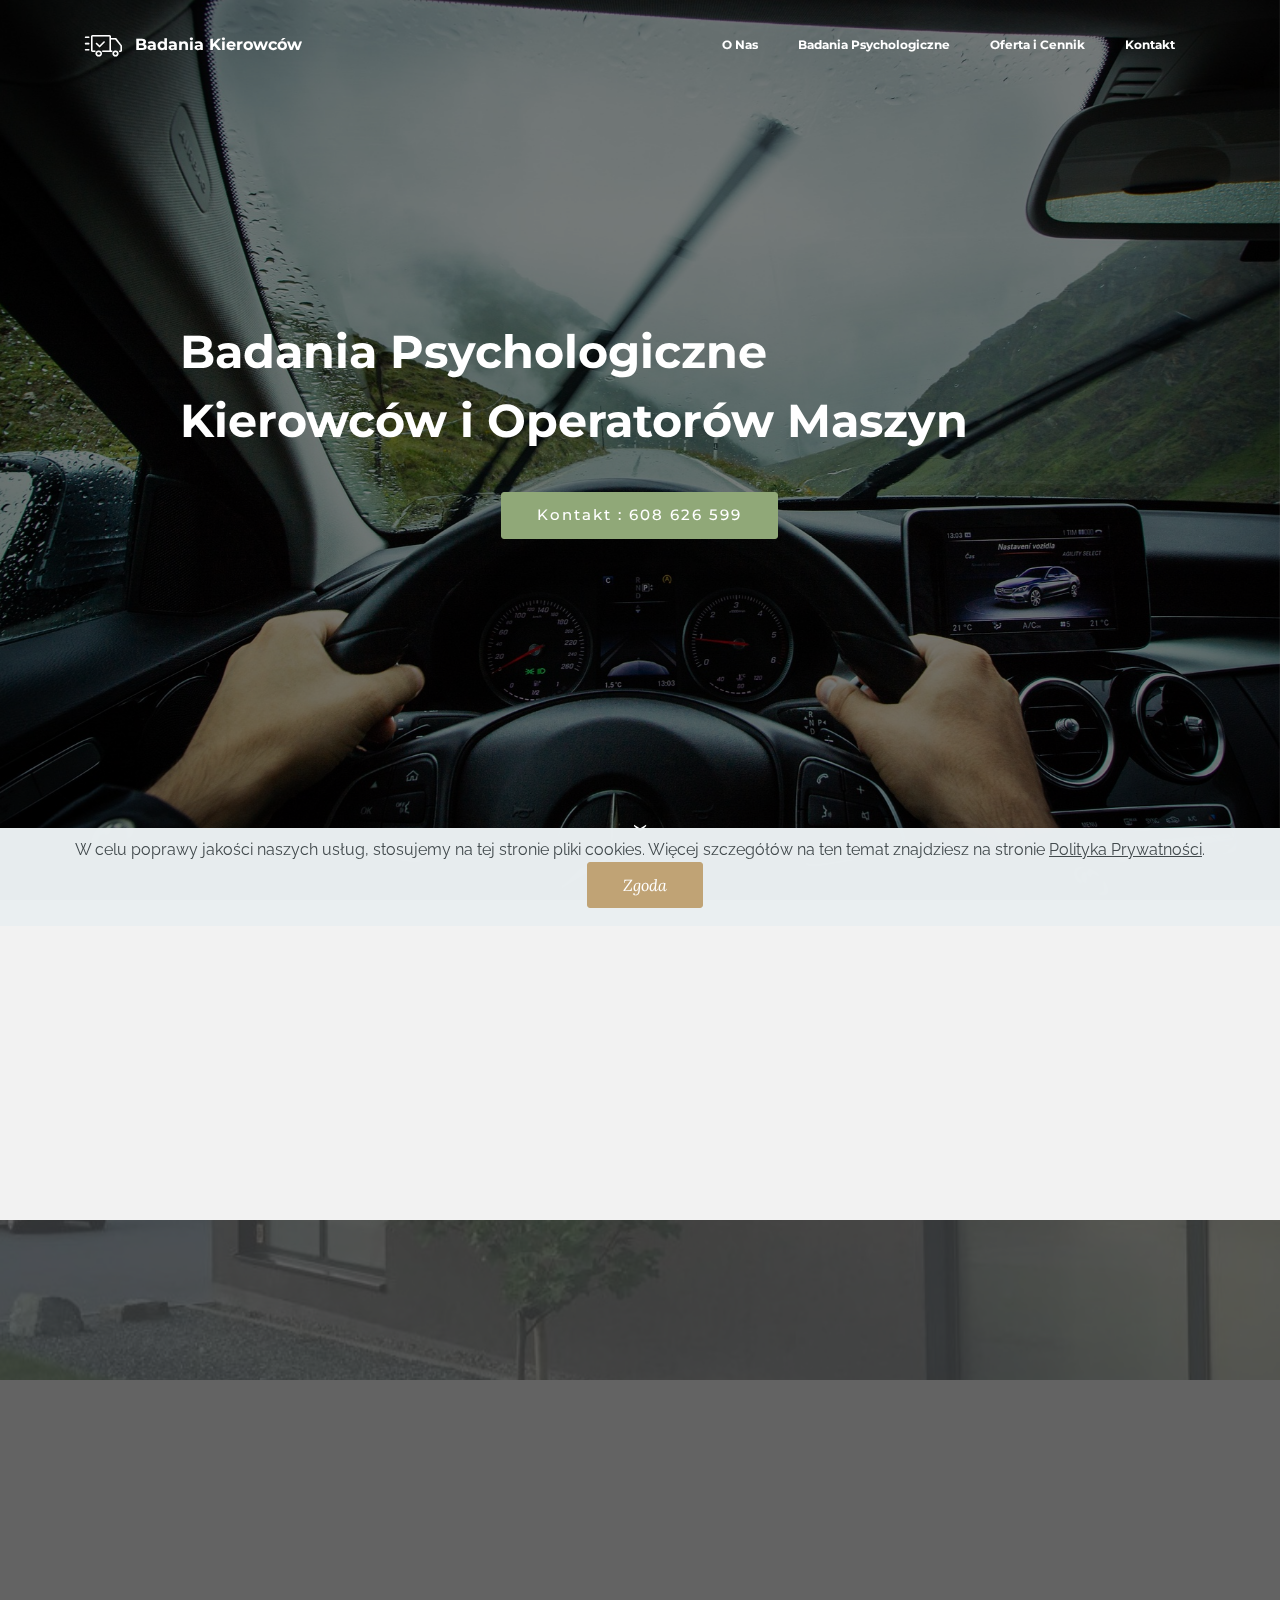
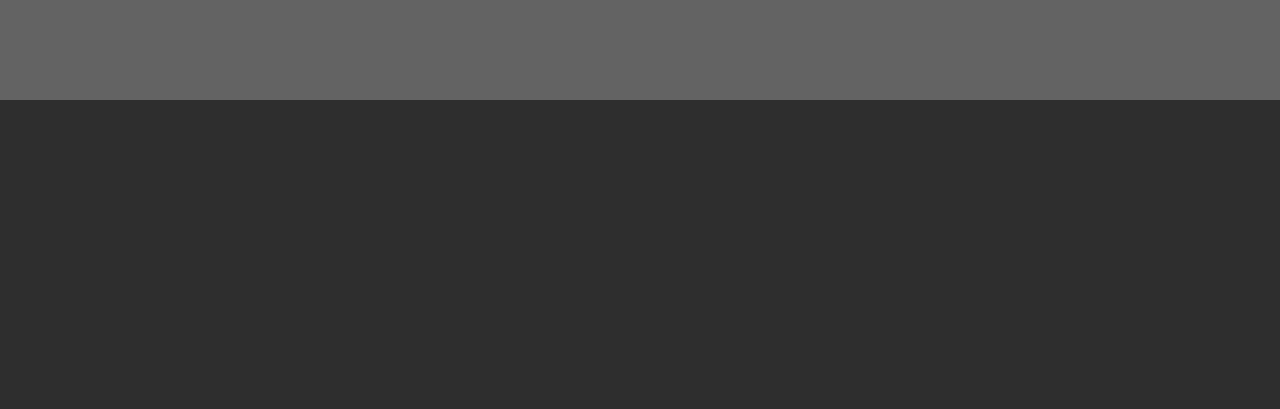
==== index.html @ be0e775e "create github pages" ====
<!DOCTYPE html>
<html  >
<head>
  <!-- Site made with Mobirise Website Builder v4.12.3, https://mobirise.com -->
  <meta charset="UTF-8">
  <meta http-equiv="X-UA-Compatible" content="IE=edge">
  <meta name="generator" content="Mobirise v4.12.3, mobirise.com">
  <meta name="viewport" content="width=device-width, initial-scale=1, minimum-scale=1">
  <link rel="shortcut icon" href="assets/images/icons8-car-50-50x50.png" type="image/x-icon">
  <meta name="description" content="Badania Kierowców Wieliczka; Badania Psychotechniczne">
  
  
  <title>Home</title>
  <link rel="stylesheet" href="assets/web/assets/mobirise-icons/mobirise-icons.css">
  <link rel="stylesheet" href="https://fonts.googleapis.com/css?family=Lora:400,700,400italic,700italic&subset=latin">
  <link rel="stylesheet" href="https://fonts.googleapis.com/css?family=Montserrat:400,700">
  <link rel="stylesheet" href="https://fonts.googleapis.com/css?family=Raleway:100,100i,200,200i,300,300i,400,400i,500,500i,600,600i,700,700i,800,800i,900,900i">
  <link rel="stylesheet" href="assets/tether/tether.min.css">
  <link rel="stylesheet" href="assets/bootstrap/css/bootstrap.min.css">
  <link rel="stylesheet" href="assets/facebook-plugin/style.css">
  <link rel="stylesheet" href="assets/dropdown/css/style.css">
  <link rel="stylesheet" href="assets/socicon/css/styles.css">
  <link rel="stylesheet" href="assets/animatecss/animate.min.css">
  <link rel="stylesheet" href="assets/theme/css/style.css">
  <link rel="preload" as="style" href="assets/mobirise/css/mbr-additional.css"><link rel="stylesheet" href="assets/mobirise/css/mbr-additional.css" type="text/css">
  
  
  
</head>
<body>

<!-- Analytics -->
<!-- Global site tag (gtag.js) - Google Analytics -->
<script async src="https://www.googletagmanager.com/gtag/js?id=UA-169215009-1"></script>
<script>
  window.dataLayer = window.dataLayer || [];
  function gtag(){dataLayer.push(arguments);}
  gtag('js', new Date());

  gtag('config', 'UA-169215009-1');
</script>

<!-- /Analytics -->


  <section id="ext_menu-0" data-rv-view="0">

    <nav class="navbar navbar-dropdown transparent navbar-fixed-top bg-color">
        <div class="container">

            <div class="mbr-table">
                <div class="mbr-table-cell">

                    <div class="navbar-brand">
                        <a href="index.html" class="mbri-delivery mbr-iconfont mbr-iconfont-menu navbar-logo"></a>
                        <a class="navbar-caption" href="index.html">Badania Kierowców</a>
                    </div>

                </div>
                <div class="mbr-table-cell">

                    <button class="navbar-toggler pull-xs-right hidden-md-up" type="button" data-toggle="collapse" data-target="#exCollapsingNavbar">
                        <div class="hamburger-icon"></div>
                    </button>

                    <ul class="nav-dropdown collapse pull-xs-right nav navbar-nav navbar-toggleable-sm" id="exCollapsingNavbar"><li class="nav-item"><a class="nav-link link" href="onas.html">O Nas</a></li><li class="nav-item"><a class="nav-link link" href="badaniakierowcow.html">Badania Psychologiczne</a></li><li class="nav-item"><a class="nav-link link" href="oferta.html">Oferta i Cennik</a></li><li class="nav-item"><a class="nav-link link" href="kontakt.html#contacts2-1l">Kontakt</a></li></ul>
                    <button hidden="" class="navbar-toggler navbar-close" type="button" data-toggle="collapse" data-target="#exCollapsingNavbar">
                        <div class="close-icon"></div>
                    </button>

                </div>
            </div>

        </div>
    </nav>

</section>

<section class="engine"><a href="https://mobirise.info/y">free html site templates</a></section><section class="mbr-section mbr-section-hero mbr-section-full mbr-section-with-arrow mbr-parallax-background mbr-after-navbar" id="header4-1t" data-rv-view="5" style="background-image: url(assets/images/mbr-4.jpg);">

    <div class="mbr-overlay" style="opacity: 0.5; background-color: rgb(0, 0, 0);"></div>

    <div class="mbr-table-cell">

        <div class="container">
            <div class="row">
                <div class="mbr-section col-md-10 col-md-offset-1 text-xs-center">

                    
                    <p class="mbr-section-lead lead"><strong><span style="font-style: normal;">Badania Psychologiczne
<br>Kierowców i Operatorów Maszyn</span></strong></p>
                    <div class="mbr-section-btn"><a class="btn btn-lg btn-success" href="https://mobirise.com">Kontakt : 608 626 599</a> </div>
                </div>
            </div>
        </div>
    </div>

    <div class="mbr-arrow mbr-arrow-floating" aria-hidden="true"><a href="#msg-box1-a"><i class="mbr-arrow-icon"></i></a></div>

</section>

<section class="mbr-info mbr-info-extra mbr-section mbr-section-md-padding" id="msg-box1-a" data-rv-view="23" style="background-color: rgb(242, 242, 242); padding-top: 90px; padding-bottom: 90px;">

    
    <div class="container">
        <div class="row">


            


            <div class="mbr-table-md-up">
                <div class="mbr-table-cell mbr-right-padding-md-up col-md-8 text-xs-center text-md-left">
                    <h2 class="mbr-info-subtitle mbr-section-subtitle">&nbsp;</h2>
                    <h3 class="mbr-info-title mbr-section-title display-2">Zapraszamy do naszej pracowni</h3>
                </div>

                <div class="mbr-table-cell col-md-4">
                    <div class="text-xs-center"><a class="btn btn-primary" href="oferta.html">Cennik</a></div>
                </div>
            </div>


        </div>
    </div>
</section>

<section class="mbr-section mbr-section-md-padding mbr-footer footer2 mbr-parallax-background" id="contacts2-7" data-rv-view="26" style="background-image: url(assets/images/budynek-992x1334.jpeg); padding-top: 90px; padding-bottom: 90px;">
    <div class="mbr-overlay" style="opacity: 0.8; background-color: rgb(60, 60, 60);"></div>
    <div class="container">
        <div class="row">
            <div class="mbr-footer-content col-xs-12 col-md-3">
                <p><strong>Addres</strong><br>ul. Reformacka 15 B<br>32-020 Wieliczka<br><br><br>
<strong>Kontakt:&nbsp;</strong><br>
Email: dorota.nawrot@onet.pl<br>
Telefon: + 48 608 626 599</p>
            </div>
            <div class="mbr-footer-content col-xs-12 col-md-3"><div><font color="#7c7c7c" face="Montserrat, sans-serif"><span style="letter-spacing: -1px;"><strong></strong></span></font></div></div>
            <div class="col-xs-12 col-md-6">
                <div class="mbr-map"><iframe frameborder="0" style="border:0" src="https://www.google.com/maps/embed?pb=!1m18!1m12!1m3!1d10260.097423771398!2d20.046379534581074!3d49.99215282199304!2m3!1f0!2f0!3f0!3m2!1i1024!2i768!4f13.1!3m3!1m2!1s0x471643a689275483%3A0x9f1cb3ebc4663e7f!2sPracownia%20Bada%C5%84%20Psychologicznych%20Wieliczka!5e0!3m2!1spl!2spl!4v1591903794649!5m2!1spl!2spl" allowfullscreen=""></iframe></div>
            </div>
        </div>
    </div>
</section>

<section class="mbr-section mbr-section-md-padding" id="social-buttons4-6" data-rv-view="28" style="background-color: rgb(46, 46, 46); padding-top: 90px; padding-bottom: 90px;">
    
    <div class="container">
        <div class="row">
            <div class="col-md-8 col-md-offset-2 text-xs-center">
                <h3 class="mbr-section-title display-2">Znajdź nas</h3>
                <div> <a class="btn btn-social" title="Facebook" target="_blank" href="https://www.facebook.com/Pracownia-Bada%C5%84-Psychologicznych-Wieliczka-390489948152495/"><i class="socicon socicon-facebook"></i></a> <a class="btn btn-social" title="Google+" target="_blank" href="https://www.google.com/maps/place/Pracownia+Bada%C5%84+Psychologicznych+Wieliczka/@49.9921798,20.0463795,15z/data=!4m8!1m2!2m1!1sPracownia+Bada%C5%84+Psychologicznych+Wieliczka!3m4!1s0x471643a689275483:0x9f1cb3ebc4663e7f!8m2!3d49.992198!4d20.0550753"><i class="socicon socicon-googleplus"></i></a> <a class="btn btn-social" title="YouTube" target="_blank" href="https://www.facebook.com/Pracownia-Bada%C5%84-Psychologicznych-Wieliczka-390489948152495/"><i class="socicon socicon-youtube"></i></a>       </div>
            </div>
        </div>
    </div>
</section>


  <script src="assets/web/assets/jquery/jquery.min.js"></script>
  <script src="assets/tether/tether.min.js"></script>
  <script src="assets/bootstrap/js/bootstrap.min.js"></script>
  <script src="https://connect.facebook.net/en_US/sdk.js#xfbml=1&version=v2.5"></script>
  <script src="https://apis.google.com/js/plusone.js"></script>
  <script src="assets/facebook-plugin/facebook-script.js"></script>
  <script src="assets/web/assets/cookies-alert-plugin/cookies-alert-core.js"></script>
  <script src="assets/web/assets/cookies-alert-plugin/cookies-alert-script.js"></script>
  <script src="assets/smooth-scroll/smooth-scroll.js"></script>
  <script src="assets/dropdown/js/script.min.js"></script>
  <script src="assets/viewport-checker/jquery.viewportchecker.js"></script>
  <script src="assets/jarallax/jarallax.js"></script>
  <script src="assets/touch-swipe/jquery.touch-swipe.min.js"></script>
  <script src="assets/theme/js/script.js"></script>
  
  
<input name="cookieData" type="hidden" data-cookie-customDialogSelector='null' data-cookie-colorText='#424a4d' data-cookie-colorBg='rgba(234, 239, 241, 0.99)' data-cookie-textButton='Zgoda' data-cookie-colorButton='' data-cookie-colorLink='#424a4d' data-cookie-underlineLink='true' data-cookie-text="W celu poprawy jakości naszych usług, stosujemy na tej stronie pliki cookies. Więcej szczegółów na ten temat znajdziesz na stronie <a href=’polityka.html’>Polityka Prywatności</a>.">
    <input name="animation" type="hidden">
  </body>
</html>
---- assets/web/assets/mobirise-icons/mobirise-icons.css ----
@font-face {
  font-family: 'MobiriseIcons';
  src:  url('mobirise-icons.eot?spat4u');
  src:  url('mobirise-icons.eot?spat4u#iefix') format('embedded-opentype'),
    url('mobirise-icons.ttf?spat4u') format('truetype'),
    url('mobirise-icons.woff?spat4u') format('woff'),
    url('mobirise-icons.svg?spat4u#MobiriseIcons') format('svg');
  font-weight: normal;
  font-style: normal;
  font-display: swap;
}

[class^="mbri-"], [class*=" mbri-"] {
  /* use !important to prevent issues with browser extensions that change fonts */
  font-family: MobiriseIcons !important;
  speak: none;
  font-style: normal;
  font-weight: normal;
  font-variant: normal;
  text-transform: none;
  line-height: 1;

  /* Better Font Rendering =========== */
  -webkit-font-smoothing: antialiased;
  -moz-osx-font-smoothing: grayscale;
}

.mbri-add-submenu:before {
  content: "\e900";
}
.mbri-alert:before {
  content: "\e901";
}
.mbri-align-center:before {
  content: "\e902";
}
.mbri-align-justify:before {
  content: "\e903";
}
.mbri-align-left:before {
  content: "\e904";
}
.mbri-align-right:before {
  content: "\e905";
}
.mbri-android:before {
  content: "\e906";
}
.mbri-apple:before {
  content: "\e907";
}
.mbri-arrow-down:before {
  content: "\e908";
}
.mbri-arrow-next:before {
  content: "\e909";
}
.mbri-arrow-prev:before {
  content: "\e90a";
}
.mbri-arrow-up:before {
  content: "\e90b";
}
.mbri-bold:before {
  content: "\e90c";
}
.mbri-bookmark:before {
  content: "\e90d";
}
.mbri-bootstrap:before {
  content: "\e90e";
}
.mbri-briefcase:before {
  content: "\e90f";
}
.mbri-browse:before {
  content: "\e910";
}
.mbri-bulleted-list:before {
  content: "\e911";
}
.mbri-calendar:before {
  content: "\e912";
}
.mbri-camera:before {
  content: "\e913";
}
.mbri-cart-add:before {
  content: "\e914";
}
.mbri-cart-full:before {
  content: "\e915";
}
.mbri-cash:before {
  content: "\e916";
}
.mbri-change-style:before {
  content: "\e917";
}
.mbri-chat:before {
  content: "\e918";
}
.mbri-clock:before {
  content: "\e919";
}
.mbri-close:before {
  content: "\e91a";
}
.mbri-cloud:before {
  content: "\e91b";
}
.mbri-code:before {
  content: "\e91c";
}
.mbri-contact-form:before {
  content: "\e91d";
}
.mbri-credit-card:before {
  content: "\e91e";
}
.mbri-cursor-click:before {
  content: "\e91f";
}
.mbri-cust-feedback:before {
  content: "\e920";
}
.mbri-database:before {
  content: "\e921";
}
.mbri-delivery:before {
  content: "\e922";
}
.mbri-desktop:before {
  content: "\e923";
}
.mbri-devices:before {
  content: "\e924";
}
.mbri-down:before {
  content: "\e925";
}
.mbri-download:before {
  content: "\e989";
}
.mbri-drag-n-drop:before {
  content: "\e927";
}
.mbri-drag-n-drop2:before {
  content: "\e928";
}
.mbri-edit:before {
  content: "\e929";
}
.mbri-edit2:before {
  content: "\e92a";
}
.mbri-error:before {
  content: "\e92b";
}
.mbri-extension:before {
  content: "\e92c";
}
.mbri-features:before {
  content: "\e92d";
}
.mbri-file:before {
  content: "\e92e";
}
.mbri-flag:before {
  content: "\e92f";
}
.mbri-folder:before {
  content: "\e930";
}
.mbri-gift:before {
  content: "\e931";
}
.mbri-github:before {
  content: "\e932";
}
.mbri-globe:before {
  content: "\e933";
}
.mbri-globe-2:before {
  content: "\e934";
}
.mbri-growing-chart:before {
  content: "\e935";
}
.mbri-hearth:before {
  content: "\e936";
}
.mbri-help:before {
  content: "\e937";
}
.mbri-home:before {
  content: "\e938";
}
.mbri-hot-cup:before {
  content: "\e939";
}
.mbri-idea:before {
  content: "\e93a";
}
.mbri-image-gallery:before {
  content: "\e93b";
}
.mbri-image-slider:before {
  content: "\e93c";
}
.mbri-info:before {
  content: "\e93d";
}
.mbri-italic:before {
  content: "\e93e";
}
.mbri-key:before {
  content: "\e93f";
}
.mbri-laptop:before {
  content: "\e940";
}
.mbri-layers:before {
  content: "\e941";
}
.mbri-left-right:before {
  content: "\e942";
}
.mbri-left:before {
  content: "\e943";
}
.mbri-letter:before {
  content: "\e944";
}
.mbri-like:before {
  content: "\e945";
}
.mbri-link:before {
  content: "\e946";
}
.mbri-lock:before {
  content: "\e947";
}
.mbri-login:before {
  content: "\e948";
}
.mbri-logout:before {
  content: "\e949";
}
.mbri-magic-stick:before {
  content: "\e94a";
}
.mbri-map-pin:before {
  content: "\e94b";
}
.mbri-menu:before {
  content: "\e94c";
}
.mbri-mobile:before {
  content: "\e94d";
}
.mbri-mobile2:before {
  content: "\e94e";
}
.mbri-mobirise:before {
  content: "\e94f";
}
.mbri-more-horizontal:before {
  content: "\e950";
}
.mbri-more-vertical:before {
  content: "\e951";
}
.mbri-music:before {
  content: "\e952";
}
.mbri-new-file:before {
  content: "\e953";
}
.mbri-numbered-list:before {
  content: "\e954";
}
.mbri-opened-folder:before {
  content: "\e955";
}
.mbri-pages:before {
  content: "\e956";
}
.mbri-paper-plane:before {
  content: "\e957";
}
.mbri-paperclip:before {
  content: "\e958";
}
.mbri-photo:before {
  content: "\e959";
}
.mbri-photos:before {
  content: "\e95a";
}
.mbri-pin:before {
  content: "\e95b";
}
.mbri-play:before {
  content: "\e95c";
}
.mbri-plus:before {
  content: "\e95d";
}
.mbri-preview:before {
  content: "\e95e";
}
.mbri-print:before {
  content: "\e95f";
}
.mbri-protect:before {
  content: "\e960";
}
.mbri-question:before {
  content: "\e961";
}
.mbri-quote-left:before {
  content: "\e962";
}
.mbri-quote-right:before {
  content: "\e963";
}
.mbri-refresh:before {
  content: "\e964";
}
.mbri-responsive:before {
  content: "\e965";
}
.mbri-right:before {
  content: "\e966";
}
.mbri-rocket:before {
  content: "\e967";
}
.mbri-sad-face:before {
  content: "\e968";
}
.mbri-sale:before {
  content: "\e969";
}
.mbri-save:before {
  content: "\e96a";
}
.mbri-search:before {
  content: "\e96b";
}
.mbri-setting:before {
  content: "\e96c";
}
.mbri-setting2:before {
  content: "\e96d";
}
.mbri-setting3:before {
  content: "\e96e";
}
.mbri-share:before {
  content: "\e96f";
}
.mbri-shopping-bag:before {
  content: "\e970";
}
.mbri-shopping-basket:before {
  content: "\e971";
}
.mbri-shopping-cart:before {
  content: "\e972";
}
.mbri-sites:before {
  content: "\e973";
}
.mbri-smile-face:before {
  content: "\e974";
}
.mbri-speed:before {
  content: "\e975";
}
.mbri-star:before {
  content: "\e976";
}
.mbri-success:before {
  content: "\e977";
}
.mbri-sun:before {
  content: "\e978";
}
.mbri-sun2:before {
  content: "\e979";
}
.mbri-tablet:before {
  content: "\e97a";
}
.mbri-tablet-vertical:before {
  content: "\e97b";
}
.mbri-target:before {
  content: "\e97c";
}
.mbri-timer:before {
  content: "\e97d";
}
.mbri-to-ftp:before {
  content: "\e97e";
}
.mbri-to-local-drive:before {
  content: "\e97f";
}
.mbri-touch-swipe:before {
  content: "\e980";
}
.mbri-touch:before {
  content: "\e981";
}
.mbri-trash:before {
  content: "\e982";
}
.mbri-underline:before {
  content: "\e983";
}
.mbri-unlink:before {
  content: "\e984";
}
.mbri-unlock:before {
  content: "\e985";
}
.mbri-up-down:before {
  content: "\e986";
}
.mbri-up:before {
  content: "\e987";
}
.mbri-update:before {
  content: "\e988";
}
.mbri-upload:before {
 content: "\e926"; 
}
.mbri-user:before {
  content: "\e98a";
}
.mbri-user2:before {
  content: "\e98b";
}
.mbri-users:before {
  content: "\e98c";
}
.mbri-video:before {
  content: "\e98d";
}
.mbri-video-play:before {
  content: "\e98e";
}
.mbri-watch:before {
  content: "\e98f";
}
.mbri-website-theme:before {
  content: "\e990";
}
.mbri-wifi:before {
  content: "\e991";
}
.mbri-windows:before {
  content: "\e992";
}
.mbri-zoom-out:before {
  content: "\e993";
}
.mbri-redo:before {
  content: "\e994";
}
.mbri-undo:before {
  content: "\e995";
}
---- assets/facebook-plugin/style.css ----
.mbr-section.mbr-section__comments{
    position: relative;
}
.mbr-section__comments{
    background-size: cover;
}
.addons-container {
  position: relative;
  margin-left: auto;
  margin-right: auto;
  padding-right: 15px;
  padding-left: 15px; }
  @media (min-width: 576px) {
    .addons-container {
      padding-right: 15px;
      padding-left: 15px; } }
  @media (min-width: 768px) {
    .addons-container {
      padding-right: 15px;
      padding-left: 15px; } }
  @media (min-width: 992px) {
    .addons-container {
      padding-right: 15px;
      padding-left: 15px; } }
  @media (min-width: 1200px) {
    .addons-container {
      padding-right: 15px;
      padding-left: 15px; } }
  @media (min-width: 576px) {
    .addons-container {
      width: 540px;
      max-width: 100%; } }
  @media (min-width: 768px) {
    .addons-container {
      width: 720px;
      max-width: 100%; } }
  @media (min-width: 992px) {
    .addons-container {
      width: 960px;
      max-width: 100%; } }
  @media (min-width: 1200px) {
    .addons-container {
      width: 1140px;
      max-width: 100%; } }

.addons-container-inner{
    position: relative;
    width: 100%;
    min-height: 1px;
    padding-right: 15px;
    padding-left: 15px;
}
@media (min-width: 567px) {
    .addons-container-inner{
        -ms-flex: 0 0 66.666667%;
        flex: 0 0 66.666667%;
        max-width: 66.666667%;
    }
}
.addons-row{
    display: flex;
    justify-content:center;
}
---- assets/dropdown/css/style.css ----
.navbar-dropdown {
  left: 0;
  padding: 0;
  position: absolute;
  right: 0;
  top: 0;
  transition: all 0.45s ease;
  z-index: 1030; }
  .navbar-dropdown .navbar-brand {
    float: none;
    font-size: 0;
    padding: 1.25rem 0;
    position: relative;
    transition: padding 0.25s ease;
    white-space: nowrap; }
    .navbar-dropdown .navbar-brand::before {
      content: "";
      display: inline-block;
      height: 100%;
      vertical-align: middle; }
  .navbar-dropdown .navbar-logo,
  .navbar-dropdown .navbar-caption {
    display: inline-block;
    vertical-align: middle; }
  .navbar-dropdown .navbar-logo {
    margin-right: 0.8rem;
    transition: margin 0.3s ease-in-out; }
    .navbar-dropdown .navbar-logo img {
      height: 3.125rem;
      transition: all 0.3s ease-in-out; }
  .navbar-dropdown .mbr-table-cell {
    height: 5.625rem; }
  .navbar-dropdown .navbar-caption {
    font-family: "Montserrat";
    font-size: 1rem;
    font-weight: 700;
    white-space: normal; }
    .navbar-dropdown .navbar-caption, .navbar-dropdown .navbar-caption:hover {
      color: inherit;
      text-decoration: none; }
  .navbar-dropdown.navbar-fixed-top {
    position: fixed; }
  .navbar-dropdown.bg-color.transparent {
    background: none !important; }
  .navbar-dropdown.navbar-short .navbar-brand {
    padding: 0.625rem 0; }
  .navbar-dropdown.navbar-short .navbar-logo {
    margin-right: 0.5rem; }
    .navbar-dropdown.navbar-short .navbar-logo img {
      height: 2.375rem; }
  .navbar-dropdown.navbar-short .mbr-table-cell {
    height: 3.625rem; }
  .navbar-dropdown .navbar-close {
    left: 0.6875rem;
    position: fixed;
    top: 0.75rem;
    z-index: 1000; }
  .navbar-dropdown.opened {
    background: none !important; }
    .navbar-dropdown.opened .navbar-brand,
    .navbar-dropdown.opened .navbar-toggler {
      display: none; }
  .navbar-dropdown .hamburger-icon {
    content: "";
    width: 16px;
    -webkit-box-shadow: 0 -6px 0 1px,0 0 0 1px,0 6px 0 1px;
    -moz-box-shadow: 0 -6px 0 1px,0 0 0 1px,0 6px 0 1px;
    box-shadow: 0 -6px 0 1px,0 0 0 1px,0 6px 0 1px; }
  .navbar-dropdown .close-icon {
    position: relative;
    width: 21px;
    height: 21px;
    overflow: hidden; }
    .navbar-dropdown .close-icon::before, .navbar-dropdown .close-icon::after {
      content: '';
      position: absolute;
      height: 2px;
      width: 100%;
      top: 50%;
      left: 0;
      margin-top: -1px; }
    .navbar-dropdown .close-icon::before {
      transform: rotate(45deg);
      -ms-transform: rotate(45deg);
      -webkit-transform: rotate(45deg); }
    .navbar-dropdown .close-icon::after {
      transform: rotate(-45deg);
      -ms-transform: rotate(-45deg);
      -webkit-transform: rotate(-45deg); }

.dropdown-menu .dropdown-toggle[data-toggle="dropdown-submenu"]::after {
  border-bottom: 0.35em solid transparent;
  border-left: 0.35em solid;
  border-right: 0;
  border-top: 0.35em solid transparent;
  margin-left: 0.3rem; }

.dropdown-menu .dropdown-item:focus {
  outline: 0; }

.nav-dropdown {
  display: table !important;
  font-family: "Montserrat";
  font-size: 0.75rem;
  font-weight: 700;
  height: auto !important; }
  .nav-dropdown .nav-item {
    display: table-cell;
    float: none;
    vertical-align: middle; }
  .nav-dropdown .nav-btn {
    padding-left: 1rem; }
  .nav-dropdown .link {
    margin: 1.667em;
    padding: 0;
    transition: color .2s ease-in-out; }
    .nav-dropdown .link.dropdown-toggle {
      margin-right: 2.583em; }
      .nav-dropdown .link.dropdown-toggle::after {
        margin-left: .25rem;
        border-top: 0.35em solid;
        border-right: 0.35em solid transparent;
        border-left: 0.35em solid transparent;
        border-bottom: 0; }
      .nav-dropdown .link.dropdown-toggle::after {
        display: block;
        margin-top: -0.1667em;
        position: absolute;
        right: 1.3333em;
        top: 50%; }
      .nav-dropdown .link.dropdown-toggle[aria-expanded="true"] {
        margin: 0;
        padding: 1.667em 2.583em 1.667em 1.667em; }
  .nav-dropdown .link::after,
  .nav-dropdown .dropdown-item::after {
    color: inherit; }
  .nav-dropdown .btn {
    font-size: 0.75rem;
    font-weight: 700;
    letter-spacing: 0;
    margin-bottom: 0;
    padding-left: 1.25rem;
    padding-right: 1.25rem; }
  .nav-dropdown .dropdown-menu {
    border-radius: 0;
    border: 0;
    left: 0;
    margin: 0;
    padding-bottom: 1.25rem;
    padding-top: 1.25rem; }
  .nav-dropdown .dropdown-submenu {
    left: 100%;
    margin-left: 0.125rem;
    margin-top: -1.25rem;
    top: 0; }
  .nav-dropdown .dropdown-item {
    font-size: 0.8125rem;
    font-weight: 500;
    line-height: 2;
    padding: 0.3846em 4.615em 0.3846em 1.5385em;
    position: relative;
    transition: color .2s ease-in-out, background-color .2s ease-in-out; }
    .nav-dropdown .dropdown-item::after {
      margin-top: -0.3077em;
      position: absolute;
      right: 1.1538em;
      top: 50%; }
    .nav-dropdown .dropdown-item:focus, .nav-dropdown .dropdown-item:hover {
      background: none; }

@media (max-width: 767px) {
  .nav-dropdown.navbar-toggleable-sm {
    bottom: 0;
    display: none;
    left: 0;
    overflow-x: hidden;
    position: fixed;
    top: 0;
    transform: translateX(-100%);
    -ms-transform: translateX(-100%);
    -webkit-transform: translateX(-100%);
    width: 18.75rem;
    z-index: 999; } }
.nav-dropdown.navbar-toggleable-xl {
  bottom: 0;
  display: none;
  left: 0;
  overflow-x: hidden;
  position: fixed;
  top: 0;
  transform: translateX(-100%);
  -ms-transform: translateX(-100%);
  -webkit-transform: translateX(-100%);
  width: 18.75rem;
  z-index: 999; }

.nav-dropdown-sm {
  display: block !important;
  overflow-x: hidden;
  overflow: auto;
  padding-top: 3.875rem; }
  .nav-dropdown-sm::after {
    content: "";
    display: block;
    height: 3rem;
    width: 100%; }
  .nav-dropdown-sm.collapse.in ~ .navbar-close {
    display: block !important; }
  .nav-dropdown-sm.collapsing, .nav-dropdown-sm.collapse.in {
    transform: translateX(0);
    -ms-transform: translateX(0);
    -webkit-transform: translateX(0);
    transition: all 0.25s ease-out;
    -webkit-transition: all 0.25s ease-out; }
  .nav-dropdown-sm.collapsing[aria-expanded="false"] {
    transform: translateX(-100%);
    -ms-transform: translateX(-100%);
    -webkit-transform: translateX(-100%); }
  .nav-dropdown-sm .nav-item {
    display: block;
    margin-left: 0 !important;
    padding-left: 0; }
  .nav-dropdown-sm .link,
  .nav-dropdown-sm .dropdown-item {
    border-top: 1px dotted rgba(255, 255, 255, 0.1);
    font-size: 0.8125rem;
    line-height: 1.6;
    margin: 0 !important;
    padding: 0.875rem 2.4rem 0.875rem 1.5625rem !important;
    position: relative;
    white-space: normal; }
    .nav-dropdown-sm .link:focus, .nav-dropdown-sm .link:hover,
    .nav-dropdown-sm .dropdown-item:focus,
    .nav-dropdown-sm .dropdown-item:hover {
      background: rgba(0, 0, 0, 0.2) !important; }
  .nav-dropdown-sm .nav-btn {
    position: relative;
    padding: 1.5625rem 1.5625rem 0 1.5625rem; }
    .nav-dropdown-sm .nav-btn::before {
      border-top: 1px dotted rgba(255, 255, 255, 0.1);
      content: "";
      left: 0;
      position: absolute;
      top: 0;
      width: 100%; }
    .nav-dropdown-sm .nav-btn + .nav-btn {
      padding-top: 0.625rem; }
      .nav-dropdown-sm .nav-btn + .nav-btn::before {
        display: none; }
  .nav-dropdown-sm .btn {
    padding: 0.625rem 0; }
  .nav-dropdown-sm .dropdown-toggle::after {
    position: absolute;
    right: 1.25rem;
    top: 50%;
    margin-top: -0.154em; }
  .nav-dropdown-sm .dropdown-toggle[data-toggle="dropdown-submenu"]::after {
    margin-left: .25rem;
    border-top: 0.35em solid;
    border-right: 0.35em solid transparent;
    border-left: 0.35em solid transparent;
    border-bottom: 0; }
  .nav-dropdown-sm .dropdown-toggle[data-toggle="dropdown-submenu"][aria-expanded="true"]::after {
    border-top: 0;
    border-right: 0.35em solid transparent;
    border-left: 0.35em solid transparent;
    border-bottom: 0.35em solid; }
  .nav-dropdown-sm .dropdown-menu {
    margin: 0;
    padding: 0;
    position: relative;
    top: 0;
    left: 0;
    width: 100%;
    border: 0;
    float: none;
    border-radius: 0;
    background: none; }

.is-builder .nav-dropdown.collapsing {
  transition: none !important; }

/*# sourceMappingURL=style.css.map */
---- assets/socicon/css/styles.css ----
@charset "UTF-8";

@font-face {
  font-family: "socicon";
  src:url("../fonts/socicon.eot");
  src:url("../fonts/socicon.eot?#iefix") format("embedded-opentype"),
    url("../fonts/socicon.woff") format("woff"),
    url("../fonts/socicon.ttf") format("truetype"),
    url("../fonts/socicon.svg#socicon") format("svg");
  font-weight: normal;
  font-style: normal;

}

[data-icon]:before {
  font-family: "socicon" !important;
  content: attr(data-icon);
  font-style: normal !important;
  font-weight: normal !important;
  font-variant: normal !important;
  text-transform: none !important;
  speak: none;
  line-height: 1;
  -webkit-font-smoothing: antialiased;
  -moz-osx-font-smoothing: grayscale;
}

[class^="socicon-"]:before,
[class*=" socicon-"]:before {
  font-family: "socicon" !important;
  font-style: normal !important;
  font-weight: normal !important;
  font-variant: normal !important;
  text-transform: none !important;
  speak: none;
  line-height: 1;
  -webkit-font-smoothing: antialiased;
  -moz-osx-font-smoothing: grayscale;
}

.socicon-modelmayhem:before {
  content: "\e000";
}
.socicon-mixcloud:before {
  content: "\e001";
}
.socicon-drupal:before {
  content: "\e002";
}
.socicon-swarm:before {
  content: "\e003";
}
.socicon-istock:before {
  content: "\e004";
}
.socicon-yammer:before {
  content: "\e005";
}
.socicon-ello:before {
  content: "\e006";
}
.socicon-stackoverflow:before {
  content: "\e007";
}
.socicon-persona:before {
  content: "\e008";
}
.socicon-triplej:before {
  content: "\e009";
}
.socicon-houzz:before {
  content: "\e00a";
}
.socicon-rss:before {
  content: "\e00b";
}
.socicon-paypal:before {
  content: "\e00c";
}
.socicon-odnoklassniki:before {
  content: "\e00d";
}
.socicon-airbnb:before {
  content: "\e00e";
}
.socicon-periscope:before {
  content: "\e00f";
}
.socicon-outlook:before {
  content: "\e010";
}
.socicon-coderwall:before {
  content: "\e011";
}
.socicon-tripadvisor:before {
  content: "\e012";
}
.socicon-appnet:before {
  content: "\e013";
}
.socicon-goodreads:before {
  content: "\e014";
}
.socicon-tripit:before {
  content: "\e015";
}
.socicon-lanyrd:before {
  content: "\e016";
}
.socicon-slideshare:before {
  content: "\e017";
}
.socicon-buffer:before {
  content: "\e018";
}
.socicon-disqus:before {
  content: "\e019";
}
.socicon-vkontakte:before {
  content: "\e01a";
}
.socicon-whatsapp:before {
  content: "\e01b";
}
.socicon-patreon:before {
  content: "\e01c";
}
.socicon-storehouse:before {
  content: "\e01d";
}
.socicon-pocket:before {
  content: "\e01e";
}
.socicon-mail:before {
  content: "\e01f";
}
.socicon-blogger:before {
  content: "\e020";
}
.socicon-technorati:before {
  content: "\e021";
}
.socicon-reddit:before {
  content: "\e022";
}
.socicon-dribbble:before {
  content: "\e023";
}
.socicon-stumbleupon:before {
  content: "\e024";
}
.socicon-digg:before {
  content: "\e025";
}
.socicon-envato:before {
  content: "\e026";
}
.socicon-behance:before {
  content: "\e027";
}
.socicon-delicious:before {
  content: "\e028";
}
.socicon-deviantart:before {
  content: "\e029";
}
.socicon-forrst:before {
  content: "\e02a";
}
.socicon-play:before {
  content: "\e02b";
}
.socicon-zerply:before {
  content: "\e02c";
}
.socicon-wikipedia:before {
  content: "\e02d";
}
.socicon-apple:before {
  content: "\e02e";
}
.socicon-flattr:before {
  content: "\e02f";
}
.socicon-github:before {
  content: "\e030";
}
.socicon-renren:before {
  content: "\e031";
}
.socicon-friendfeed:before {
  content: "\e032";
}
.socicon-newsvine:before {
  content: "\e033";
}
.socicon-identica:before {
  content: "\e034";
}
.socicon-bebo:before {
  content: "\e035";
}
.socicon-zynga:before {
  content: "\e036";
}
.socicon-steam:before {
  content: "\e037";
}
.socicon-xbox:before {
  content: "\e038";
}
.socicon-windows:before {
  content: "\e039";
}
.socicon-qq:before {
  content: "\e03a";
}
.socicon-douban:before {
  content: "\e03b";
}
.socicon-meetup:before {
  content: "\e03c";
}
.socicon-playstation:before {
  content: "\e03d";
}
.socicon-android:before {
  content: "\e03e";
}
.socicon-snapchat:before {
  content: "\e03f";
}
.socicon-twitter:before {
  content: "\e040";
}
.socicon-facebook:before {
  content: "\e041";
}
.socicon-googleplus:before {
  content: "\e042";
}
.socicon-pinterest:before {
  content: "\e043";
}
.socicon-foursquare:before {
  content: "\e044";
}
.socicon-yahoo:before {
  content: "\e045";
}
.socicon-skype:before {
  content: "\e046";
}
.socicon-yelp:before {
  content: "\e047";
}
.socicon-feedburner:before {
  content: "\e048";
}
.socicon-linkedin:before {
  content: "\e049";
}
.socicon-viadeo:before {
  content: "\e04a";
}
.socicon-xing:before {
  content: "\e04b";
}
.socicon-myspace:before {
  content: "\e04c";
}
.socicon-soundcloud:before {
  content: "\e04d";
}
.socicon-spotify:before {
  content: "\e04e";
}
.socicon-grooveshark:before {
  content: "\e04f";
}
.socicon-lastfm:before {
  content: "\e050";
}
.socicon-youtube:before {
  content: "\e051";
}
.socicon-vimeo:before {
  content: "\e052";
}
.socicon-dailymotion:before {
  content: "\e053";
}
.socicon-vine:before {
  content: "\e054";
}
.socicon-flickr:before {
  content: "\e055";
}
.socicon-500px:before {
  content: "\e056";
}
.socicon-wordpress:before {
  content: "\e058";
}
.socicon-tumblr:before {
  content: "\e059";
}
.socicon-twitch:before {
  content: "\e05a";
}
.socicon-8tracks:before {
  content: "\e05b";
}
.socicon-amazon:before {
  content: "\e05c";
}
.socicon-icq:before {
  content: "\e05d";
}
.socicon-smugmug:before {
  content: "\e05e";
}
.socicon-ravelry:before {
  content: "\e05f";
}
.socicon-weibo:before {
  content: "\e060";
}
.socicon-baidu:before {
  content: "\e061";
}
.socicon-angellist:before {
  content: "\e062";
}
.socicon-ebay:before {
  content: "\e063";
}
.socicon-imdb:before {
  content: "\e064";
}
.socicon-stayfriends:before {
  content: "\e065";
}
.socicon-residentadvisor:before {
  content: "\e066";
}
.socicon-google:before {
  content: "\e067";
}
.socicon-yandex:before {
  content: "\e068";
}
.socicon-sharethis:before {
  content: "\e069";
}
.socicon-bandcamp:before {
  content: "\e06a";
}
.socicon-itunes:before {
  content: "\e06b";
}
.socicon-deezer:before {
  content: "\e06c";
}
.socicon-telegram:before {
  content: "\e06e";
}
.socicon-openid:before {
  content: "\e06f";
}
.socicon-amplement:before {
  content: "\e070";
}
.socicon-viber:before {
  content: "\e071";
}
.socicon-zomato:before {
  content: "\e072";
}
.socicon-draugiem:before {
  content: "\e074";
}
.socicon-endomodo:before {
  content: "\e075";
}
.socicon-filmweb:before {
  content: "\e076";
}
.socicon-stackexchange:before {
  content: "\e077";
}
.socicon-wykop:before {
  content: "\e078";
}
.socicon-teamspeak:before {
  content: "\e079";
}
.socicon-teamviewer:before {
  content: "\e07a";
}
.socicon-ventrilo:before {
  content: "\e07b";
}
.socicon-younow:before {
  content: "\e07c";
}
.socicon-raidcall:before {
  content: "\e07d";
}
.socicon-mumble:before {
  content: "\e07e";
}
.socicon-medium:before {
  content: "\e06d";
}
.socicon-bebee:before {
  content: "\e07f";
}
.socicon-hitbox:before {
  content: "\e080";
}
.socicon-reverbnation:before {
  content: "\e081";
}
.socicon-formulr:before {
  content: "\e082";
}
.socicon-instagram:before {
  content: "\e057";
}
.socicon-battlenet:before {
  content: "\e083";
}
.socicon-chrome:before {
  content: "\e084";
}
.socicon-discord:before {
  content: "\e086";
}
.socicon-issuu:before {
  content: "\e087";
}
.socicon-macos:before {
  content: "\e088";
}
.socicon-firefox:before {
  content: "\e089";
}
.socicon-opera:before {
  content: "\e08d";
}
.socicon-keybase:before {
  content: "\e090";
}
.socicon-alliance:before {
  content: "\e091";
}
.socicon-livejournal:before {
  content: "\e092";
}
.socicon-googlephotos:before {
  content: "\e093";
}
.socicon-horde:before {
  content: "\e094";
}
.socicon-etsy:before {
  content: "\e095";
}
.socicon-zapier:before {
  content: "\e096";
}
.socicon-google-scholar:before {
  content: "\e097";
}
.socicon-researchgate:before {
  content: "\e098";
}
.socicon-wechat:before {
  content: "\e099";
}
.socicon-strava:before {
  content: "\e09a";
}
.socicon-line:before {
  content: "\e09b";
}
.socicon-lyft:before {
  content: "\e09c";
}
.socicon-uber:before {
  content: "\e09d";
}
.socicon-songkick:before {
  content: "\e09e";
}
.socicon-viewbug:before {
  content: "\e09f";
}
.socicon-googlegroups:before {
  content: "\e0a0";
}
.socicon-quora:before {
  content: "\e073";
}
.socicon-diablo:before {
  content: "\e085";
}
.socicon-blizzard:before {
  content: "\e0a1";
}
.socicon-hearthstone:before {
  content: "\e08b";
}
.socicon-heroes:before {
  content: "\e08a";
}
.socicon-overwatch:before {
  content: "\e08c";
}
.socicon-warcraft:before {
  content: "\e08e";
}
.socicon-starcraft:before {
  content: "\e08f";
}
.socicon-beam:before {
  content: "\e0a2";
}
.socicon-curse:before {
  content: "\e0a3";
}
.socicon-player:before {
  content: "\e0a4";
}
.socicon-streamjar:before {
  content: "\e0a5";
}
.socicon-nintendo:before {
  content: "\e0a6";
}
.socicon-hellocoton:before {
  content: "\e0a7";
}
---- assets/theme/css/style.css ----
.engine {
	position: absolute;
	text-indent: -2400px;
	text-align: center;
	padding: 0;
	top: 0;
	left: -2400px;
}/*!
 * Default theme v2 (https://mobirise.com/)
 * Copyright 2016 Mobirise
 */
.container {
  position: relative; }

.btn {
  margin-bottom: 0.5rem; }
  .btn + .btn {
    margin-left: 1rem; }
  @media (max-width: 767px) {
    .btn {
      white-space: normal; }
      .btn + .btn {
        margin-left: 0; } }

.bg-primary {
  background-color: #c0a375 !important; }

.bg-success {
  background-color: #90a878 !important; }

.bg-info {
  background-color: #7e9b9f !important; }

.bg-warning {
  background-color: #f3c649 !important; }

.bg-danger {
  background-color: #f28281 !important; }

.bg-none {
  background: none !important; }

.btn {
  font-family: 'Montserrat', sans-serif;
  font-weight: 500;
  letter-spacing: 2px;
  padding: 0.75rem 2.1875rem;
  font-size: 0.75rem;
  line-height: 1.5;
  border-radius: 3px;
  -webkit-transition: all .3s ease-in-out;
  -moz-transition: all .3s ease-in-out;
  transition: all .3s ease-in-out; }

.btn-sm {
  padding: 0.625rem 2.1874rem;
  font-size: 0.9687rem;
  line-height: 1.5;
  border-radius: 3px;
  font-family: "Lora";
  font-style: italic;
  font-weight: 400;
  letter-spacing: 0px; }

.btn-lg {
  padding: 0.75rem 2.1874rem;
  font-size: 0.9687rem;
  line-height: 1.3333333333;
  border-radius: 3px; }

.btn-xlg {
  padding: 0.75rem 2.1874rem;
  font-size: 1.1875rem;
  line-height: 1.3333333333;
  border-radius: 3px; }

.btn-primary {
  background-color: #c0a375;
  border-color: #c0a375;
  box-shadow: none;
  color: #fff; }
  .btn-primary:hover {
    color: #fff;
    background-color: #a07e49;
    border-color: #a07e49;
    box-shadow: none; }
  .btn-primary:focus, .btn-primary.focus {
    color: #fff;
    background-color: #a07e49;
    border-color: #a07e49; }
  .btn-primary:active, .btn-primary.active {
    color: #fff;
    background-color: #a07e49;
    border-color: #a07e49;
    background-image: none;
    box-shadow: none; }
  .btn-primary.disabled, .btn-primary:disabled {
    color: #fff !important;
    background-color: #a07e49 !important;
    border-color: #a07e49 !important;
    opacity: 0.85; }

.btn-secondary {
  background-color: #bfcecb;
  border-color: #bfcecb;
  box-shadow: none;
  color: #fff; }
  .btn-secondary:hover {
    color: #fff;
    background-color: #94ada8;
    border-color: #94ada8;
    box-shadow: none; }
  .btn-secondary:focus, .btn-secondary.focus {
    color: #fff;
    background-color: #94ada8;
    border-color: #94ada8; }
  .btn-secondary:active, .btn-secondary.active {
    color: #fff;
    background-color: #94ada8;
    border-color: #94ada8;
    background-image: none;
    box-shadow: none; }
  .btn-secondary.disabled, .btn-secondary:disabled {
    color: #fff !important;
    background-color: #94ada8 !important;
    border-color: #94ada8 !important;
    opacity: 0.85; }

.btn-info {
  background-color: #7e9b9f;
  border-color: #7e9b9f;
  box-shadow: none;
  color: #fff; }
  .btn-info:hover {
    color: #fff;
    background-color: #597478;
    border-color: #597478;
    box-shadow: none; }
  .btn-info:focus, .btn-info.focus {
    color: #fff;
    background-color: #597478;
    border-color: #597478; }
  .btn-info:active, .btn-info.active {
    color: #fff;
    background-color: #597478;
    border-color: #597478;
    background-image: none;
    box-shadow: none; }
  .btn-info.disabled, .btn-info:disabled {
    color: #fff !important;
    background-color: #597478 !important;
    border-color: #597478 !important;
    opacity: 0.85; }

.btn-success {
  background-color: #90a878;
  border-color: #90a878;
  box-shadow: none;
  color: #fff; }
  .btn-success:hover {
    color: #fff;
    background-color: #6a8153;
    border-color: #6a8153;
    box-shadow: none; }
  .btn-success:focus, .btn-success.focus {
    color: #fff;
    background-color: #6a8153;
    border-color: #6a8153; }
  .btn-success:active, .btn-success.active {
    color: #fff;
    background-color: #6a8153;
    border-color: #6a8153;
    background-image: none;
    box-shadow: none; }
  .btn-success.disabled, .btn-success:disabled {
    color: #fff !important;
    background-color: #6a8153 !important;
    border-color: #6a8153 !important;
    opacity: 0.85; }

.btn-warning {
  background-color: #f3c649;
  border-color: #f3c649;
  box-shadow: none;
  color: #fff; }
  .btn-warning:hover {
    color: #fff;
    background-color: #e1a90f;
    border-color: #e1a90f;
    box-shadow: none; }
  .btn-warning:focus, .btn-warning.focus {
    color: #fff;
    background-color: #e1a90f;
    border-color: #e1a90f; }
  .btn-warning:active, .btn-warning.active {
    color: #fff;
    background-color: #e1a90f;
    border-color: #e1a90f;
    background-image: none;
    box-shadow: none; }
  .btn-warning.disabled, .btn-warning:disabled {
    color: #fff !important;
    background-color: #e1a90f !important;
    border-color: #e1a90f !important;
    opacity: 0.85; }

.btn-danger {
  background-color: #f28281;
  border-color: #f28281;
  box-shadow: none;
  color: #fff; }
  .btn-danger:hover {
    color: #fff;
    background-color: #eb3d3c;
    border-color: #eb3d3c;
    box-shadow: none; }
  .btn-danger:focus, .btn-danger.focus {
    color: #fff;
    background-color: #eb3d3c;
    border-color: #eb3d3c; }
  .btn-danger:active, .btn-danger.active {
    color: #fff;
    background-color: #eb3d3c;
    border-color: #eb3d3c;
    background-image: none;
    box-shadow: none; }
  .btn-danger.disabled, .btn-danger:disabled {
    color: #fff !important;
    background-color: #eb3d3c !important;
    border-color: #eb3d3c !important;
    opacity: 0.85; }

.btn-white {
  background-color: #fff;
  border-color: #fff;
  box-shadow: none;
  color: #535353; }
  .btn-white:hover {
    color: #fff;
    background-color: #d4d4d4;
    border-color: #d4d4d4;
    box-shadow: none; }
  .btn-white:focus, .btn-white.focus {
    color: #fff;
    background-color: #d4d4d4;
    border-color: #d4d4d4; }
  .btn-white:active, .btn-white.active {
    color: #fff;
    background-color: #d4d4d4;
    border-color: #d4d4d4;
    background-image: none;
    box-shadow: none; }
  .btn-white.disabled, .btn-white:disabled {
    color: #fff !important;
    background-color: #d4d4d4 !important;
    border-color: #d4d4d4 !important;
    opacity: 0.85; }

.btn-black {
  background-color: #535353;
  border-color: #535353;
  box-shadow: none;
  color: #fff; }
  .btn-black:hover {
    color: #fff;
    background-color: #2d2d2d;
    border-color: #2d2d2d;
    box-shadow: none; }
  .btn-black:focus, .btn-black.focus {
    color: #fff;
    background-color: #2d2d2d;
    border-color: #2d2d2d; }
  .btn-black:active, .btn-black.active {
    color: #fff;
    background-color: #2d2d2d;
    border-color: #2d2d2d;
    background-image: none;
    box-shadow: none; }
  .btn-black.disabled, .btn-black:disabled {
    color: #fff !important;
    background-color: #2d2d2d !important;
    border-color: #2d2d2d !important;
    opacity: 0.85; }

.btn-primary-outline {
  background: none;
  border-color: #8e7041;
  color: #8e7041; }
  .btn-primary-outline:focus, .btn-primary-outline.focus, .btn-primary-outline:active, .btn-primary-outline.active {
    color: #fff;
    background-color: #c0a375;
    border-color: #c0a375; }
  .btn-primary-outline:hover {
    color: #fff;
    background-color: #c0a375;
    border-color: #c0a375; }
  .btn-primary-outline.disabled, .btn-primary-outline:disabled {
    color: #fff !important;
    background-color: #c0a375 !important;
    border-color: #c0a375 !important;
    opacity: 0.85; }

.btn-secondary-outline {
  background: none;
  border-color: #85a29c;
  color: #85a29c; }
  .btn-secondary-outline:focus, .btn-secondary-outline.focus, .btn-secondary-outline:active, .btn-secondary-outline.active {
    color: #fff;
    background-color: #bfcecb;
    border-color: #bfcecb; }
  .btn-secondary-outline:hover {
    color: #fff;
    background-color: #bfcecb;
    border-color: #bfcecb; }
  .btn-secondary-outline.disabled, .btn-secondary-outline:disabled {
    color: #fff !important;
    background-color: #bfcecb !important;
    border-color: #bfcecb !important;
    opacity: 0.85; }

.btn-info-outline {
  background: none;
  border-color: #4e6669;
  color: #4e6669; }
  .btn-info-outline:focus, .btn-info-outline.focus, .btn-info-outline:active, .btn-info-outline.active {
    color: #fff;
    background-color: #7e9b9f;
    border-color: #7e9b9f; }
  .btn-info-outline:hover {
    color: #fff;
    background-color: #7e9b9f;
    border-color: #7e9b9f; }
  .btn-info-outline.disabled, .btn-info-outline:disabled {
    color: #fff !important;
    background-color: #7e9b9f !important;
    border-color: #7e9b9f !important;
    opacity: 0.85; }

.btn-success-outline {
  background: none;
  border-color: #5d7149;
  color: #5d7149; }
  .btn-success-outline:focus, .btn-success-outline.focus, .btn-success-outline:active, .btn-success-outline.active {
    color: #fff;
    background-color: #90a878;
    border-color: #90a878; }
  .btn-success-outline:hover {
    color: #fff;
    background-color: #90a878;
    border-color: #90a878; }
  .btn-success-outline.disabled, .btn-success-outline:disabled {
    color: #fff !important;
    background-color: #90a878 !important;
    border-color: #90a878 !important;
    opacity: 0.85; }

.btn-warning-outline {
  background: none;
  border-color: #c9970d;
  color: #c9970d; }
  .btn-warning-outline:focus, .btn-warning-outline.focus, .btn-warning-outline:active, .btn-warning-outline.active {
    color: #fff;
    background-color: #f3c649;
    border-color: #f3c649; }
  .btn-warning-outline:hover {
    color: #fff;
    background-color: #f3c649;
    border-color: #f3c649; }
  .btn-warning-outline.disabled, .btn-warning-outline:disabled {
    color: #fff !important;
    background-color: #f3c649 !important;
    border-color: #f3c649 !important;
    opacity: 0.85; }

.btn-danger-outline {
  background: none;
  border-color: #e82625;
  color: #e82625; }
  .btn-danger-outline:focus, .btn-danger-outline.focus, .btn-danger-outline:active, .btn-danger-outline.active {
    color: #fff;
    background-color: #f28281;
    border-color: #f28281; }
  .btn-danger-outline:hover {
    color: #fff;
    background-color: #f28281;
    border-color: #f28281; }
  .btn-danger-outline.disabled, .btn-danger-outline:disabled {
    color: #fff !important;
    background-color: #f28281 !important;
    border-color: #f28281 !important;
    opacity: 0.85; }

.btn-white-outline {
  background: none;
  border-color: #fff;
  color: #fff; }
  .btn-white-outline:focus, .btn-white-outline.focus, .btn-white-outline:active, .btn-white-outline.active {
    color: #535353;
    background-color: #fff;
    border-color: #fff; }
  .btn-white-outline:hover {
    color: #535353;
    background-color: #fff;
    border-color: #fff; }
  .btn-white-outline.disabled, .btn-white-outline:disabled {
    color: #535353 !important;
    background-color: #fff !important;
    border-color: #fff !important;
    opacity: 0.85; }

.btn-black-outline {
  background: none;
  border-color: #202020;
  color: #202020; }
  .btn-black-outline:focus, .btn-black-outline.focus, .btn-black-outline:active, .btn-black-outline.active {
    color: #fff;
    background-color: #535353;
    border-color: #535353; }
  .btn-black-outline:hover {
    color: #fff;
    background-color: #535353;
    border-color: #535353; }
  .btn-black-outline.disabled, .btn-black-outline:disabled {
    color: #fff !important;
    background-color: #535353 !important;
    border-color: #535353 !important;
    opacity: 0.85; }

a.mbr-iconfont:hover {
  text-decoration: none; }

.btn-social {
  font-size: 20px;
  border-radius: 50%;
  padding: 0;
  width: 44px;
  height: 44px;
  line-height: 44px;
  text-align: center;
  position: relative;
  border: 2px solid #c0a375;
  color: #232323; }
  .btn-social i {
    top: 0;
    line-height: 44px;
    width: 44px; }
  .btn-social:hover {
    color: #fff;
    background: #c0a375; }
  .btn-social + .btn {
    margin-left: 0.1rem; }

p.lead,
.lead p {
  font-size: 1.07rem;
  font-weight: 300;
  margin-bottom: 2.3125rem; }

.article .lead p, .article .lead ul, .article .lead ol, .article .lead pre, .article .lead blockquote {
  margin-bottom: 0; }

.lead {
  font-size: 1.07rem;
  font-weight: 300; }
  .lead a {
    font-family: "Lora";
    font-style: italic;
    font-weight: 400; }
    .lead a, .lead a:hover {
      color: #c0a375;
      text-decoration: none; }
  .lead h1 {
    font-size: 3rem;
    font-weight: 600;
    letter-spacing: -1px;
    margin-bottom: 1.605rem; }
  .lead h2 {
    font-size: 2.5rem;
    font-weight: 600;
    letter-spacing: -1px;
    margin-bottom: 1.605rem; }
  .lead h3 {
    font-size: 2rem;
    font-weight: 600;
    margin-bottom: 1.605rem; }
  .lead h4 {
    font-size: 1.5rem;
    font-weight: 600;
    margin-bottom: 1.605rem; }
  .lead blockquote {
    font-family: "Lora";
    font-style: italic;
    padding: 10px 0 10px 20px;
    border-left: 4px solid #c39f76;
    font-size: 1.09rem;
    position: relative; }
  .lead ul, .lead ol, .lead pre, .lead blockquote {
    margin-bottom: 2.3125rem; }
  .lead pre {
    background: #f4f4f4;
    padding: 10px 24px;
    white-space: pre-wrap; }

.display-1 {
  font-size: 4.39rem;
  font-weight: 600;
  letter-spacing: -2px;
  margin-bottom: 0.2843em;
  margin-top: 3.9rem; }

.display-2 {
  font-size: 3rem;
  font-weight: 600;
  letter-spacing: -1px;
  margin-bottom: 1.5625rem;
  margin-top: 3.5rem; }

.display-3 {
  font-size: 2.5rem;
  font-weight: 600;
  margin-top: 3.2rem;
  margin-bottom: 2rem; }

.display-4 {
  font-size: 2rem;
  font-weight: 600;
  margin-top: 2.3rem;
  margin-bottom: 1.8rem; }

.modal-backdrop {
  background: -webkit-linear-gradient(left, #564740, #3a414a);
  background: -moz-linear-gradient(left, #564740, #3a414a);
  background: -o-linear-gradient(left, #564740, #3a414a);
  background: -ms-linear-gradient(left, #564740, #3a414a);
  background: linear-gradient(left, #564740, #3a414a);
  opacity: 0.94; }

.form-control {
  background-color: #f5f5f5;
  border-radius: 3px;
  box-shadow: none;
  color: #565656;
  font-size: 0.875rem;
  line-height: 1.43;
  min-height: 3.5em;
  padding: 0.5em 1.07em 0.5em; }
  .form-control, .form-control:focus {
    border: 1px solid #e8e8e8; }
  .form-active .form-control:invalid {
    border-color: #f28281; }

.form-control-label {
  cursor: pointer;
  font-size: 0.875rem;
  margin-bottom: 0.357em;
  padding: 0; }

.alert {
  border-radius: 0;
  border: 0;
  font-family: 'Montserrat', sans-serif;
  font-size: 0.875rem;
  line-height: 1.5;
  margin-bottom: 1.875rem;
  padding: 1.25rem;
  position: relative; }
  .alert.alert-form:after {
    background-color: inherit;
    bottom: -7px;
    content: "";
    display: block;
    height: 14px;
    left: 50%;
    margin-left: -7px;
    position: absolute;
    transform: rotate(45deg);
    width: 14px; }

.alert-success {
  background-color: #90a878;
  color: #fff; }

.alert-info {
  background-color: #7e9b9f;
  color: #fff; }

.alert-warning {
  background-color: #f3c649;
  color: #fff; }

.alert-danger {
  background-color: #f28281;
  color: #fff; }

/**
 * TYPOGRAPHY
 */
body {
  font-family: 'Raleway', sans-serif;
  color: #232323; }

h1, h2, h3, h4, h5, h6,
.h1, .h2, .h3, .h4, .h5, .h6,
.display-1, .display-2, .display-3, .display-4 {
  font-family: 'Montserrat', sans-serif;
  word-break: break-word;
  word-wrap: break-word; }

input, textarea {
  font-family: "Raleway"; }

input:-webkit-autofill, input:-webkit-autofill:hover, input:-webkit-autofill:focus, input:-webkit-autofill:active {
  transition-delay: 9999s;
  transition-property: background-color, color; }

.text-primary {
  color: #c0a375 !important; }

.text-success {
  color: #90a878 !important; }

.text-info {
  color: #7e9b9f !important; }

.text-warning {
  color: #f3c649 !important; }

.text-danger {
  color: #f28281 !important; }

.text-white {
  color: #fff !important; }

.text-black {
  color: #535353 !important; }

.mbr-section {
  position: relative;
  padding-top: 120px;
  padding-bottom: 120px;
  background-position: 50% 50%;
  background-repeat: no-repeat;
  background-size: cover; }

.mbr-section-full {
  display: table;
  height: 100vh;
  padding-bottom: 0;
  padding-top: 0;
  table-layout: fixed;
  width: 100%; }
  .mbr-section-full > .mbr-table-cell {
    width: 100%; }

.mbr-section-small {
  padding-top: 60px;
  padding-bottom: 60px; }

.mbr-section-title {
  margin-top: 0; }

.mbr-section__container--first {
  padding-top: 120px;
  padding-bottom: 40px; }

.mbr-section__container--middle {
  padding-top: 0;
  padding-bottom: 40px; }

.mbr-section__container--last {
  padding-top: 0;
  padding-bottom: 120px; }

.mbr-section-sm-padding {
  padding-top: 40px;
  padding-bottom: 40px; }

.mbr-section-md-padding {
  padding-top: 90px;
  padding-bottom: 90px; }

.mbr-section-nopadding {
  padding-top: 0;
  padding-bottom: 0; }

.mbr-section-subtitle {
  display: block;
  font-style: italic;
  font-weight: 400;
  font-size: 17px;
  font-family: "Lora";
  line-height: 26px;
  color: #8c8c8c;
  margin-bottom: 30px; }

.mbr-section-title + .mbr-section-subtitle {
  margin-top: -21px; }

.mbr-section-hero::before {
  display: none !important; }
.mbr-section-hero .mbr-section-title {
  color: #fff;
  margin-bottom: 1.6875rem; }
.mbr-section-hero .mbr-section-lead {
  color: #fff;
  font-family: Lora;
  font-size: 1.5rem;
  font-style: italic;
  margin-top: -1em; }
.mbr-section-hero .mbr-section-text {
  color: #fff; }

@media (max-width: 767px) {
  .mbr-section {
    padding-top: 60px;
    padding-bottom: 60px; }

  .mbr-section-full {
    padding-bottom: 0;
    padding-top: 0; }

  .mbr-section__container--first {
    padding-top: 60px;
    padding-bottom: 40px; }

  .mbr-section__container--middle {
    padding-top: 0;
    padding-bottom: 40px; }

  .mbr-section__container--last {
    padding-top: 0;
    padding-bottom: 60px; }

  .mbr-section-sm-padding {
    padding-top: 40px;
    padding-bottom: 40px; }

  .mbr-section-md-padding {
    padding-top: 60px;
    padding-bottom: 60px; }

  .mbr-section-nopadding {
    padding-top: 0;
    padding-bottom: 0; }

  .mbr-section-subtitle {
    margin-bottom: 0; }

  .mbr-section-hero.mbr-after-navbar .mbr-section {
    padding-top: 120px; }
  .mbr-section-hero.mbr-section-with-arrow .mbr-section {
    padding-bottom: 120px; }
  .mbr-section-hero .mbr-section-title {
    font-size: 3.125rem !important; }
  .mbr-section-hero .mbr-section-lead {
    font-size: 1.125rem !important; }
  .mbr-section-hero .mbr-section-btn .btn {
    font-size: 0.75rem !important;
    line-height: 1.5;
    padding: 0.75rem 2.1875rem; } }
.mbr-section-full .mbr-overlay {
  min-height: 100vh; }

.mbr-overlay {
  background-color: #000;
  bottom: 0;
  left: 0;
  opacity: 0.5;
  position: absolute;
  right: 0;
  top: 0;
  z-index: 1; }
  .mbr-overlay ~ * {
    z-index: 2; }

.mbr-section-full .mbr-background-video,
.mbr-section-full .mbr-background-video-preview {
  min-height: 100vh; }

.mbr-background-video,
.mbr-background-video-preview {
  bottom: 0;
  left: 0;
  position: absolute;
  right: 0;
  top: 0; }

.mbr-background-video-preview {
  z-index: 0 !important; }

.mbr-table {
  position: relative;
  display: table;
  width: 100%; }

.mbr-table-full {
  position: relative;
  width: 100%;
  height: 100%; }

.mbr-table-cell {
  position: relative;
  display: table-cell;
  float: none;
  padding-top: 0;
  padding-bottom: 0;
  vertical-align: middle; }

.mbr-table-md-up {
  width: 100%; }
  .mbr-table-md-up .mbr-table-cell {
    display: block; }
  .mbr-table-md-up .mbr-table-cell + .mbr-table-cell {
    padding-top: 40px; }

@media (min-width: 769px) {
  .mbr-table-md-up {
    display: table; }
    .mbr-table-md-up .mbr-table-cell {
      display: table-cell; }
    .mbr-table-md-up .mbr-table-cell + .mbr-table-cell {
      padding-top: 0; } }
.mbr-figure {
  display: block;
  margin: 0;
  overflow: hidden;
  position: relative;
  width: 100%; }
  .mbr-figure img, .mbr-figure iframe {
    display: block;
    width: 100%; }
  .mbr-figure .mbr-figure-caption {
    background: #2e2e2e;
    color: #fff;
    font-family: Montserrat;
    padding: 1.5rem 0;
    text-align: center;
    width: 100%; }
  .mbr-figure .mbr-figure-caption-over {
    background: -moz-linear-gradient(left, rgba(67, 76, 99, 0.85), rgba(188, 155, 114, 0.85)) !important;
    background: -ms-linear-gradient(left, rgba(67, 76, 99, 0.85), rgba(188, 155, 114, 0.85)) !important;
    background: -o-linear-gradient(left, rgba(67, 76, 99, 0.85), rgba(188, 155, 114, 0.85)) !important;
    background: -webkit-linear-gradient(left, rgba(67, 76, 99, 0.85), rgba(188, 155, 114, 0.85)) !important;
    background: linear-gradient(left, rgba(67, 76, 99, 0.85), rgba(188, 155, 114, 0.85)) !important;
    bottom: 0;
    position: absolute; }

.mbr-map {
  height: 25rem;
  position: relative; }
  .mbr-map iframe {
    height: 100%;
    width: 100%; }
  .mbr-map [data-state-details] {
    color: #6b6763;
    font-family: Montserrat;
    height: 1.5em;
    margin-top: -0.75em;
    padding-left: 1.25rem;
    padding-right: 1.25rem;
    position: absolute;
    text-align: center;
    top: 50%;
    width: 100%; }
  .mbr-map[data-state] {
    background: #e9e5dc; }
  .mbr-map[data-state="loading"] [data-state-details] {
    display: none; }
  .mbr-map[data-state="loading"]::after {
    content: "";
    -webkit-animation: btnCircleLoading .6s infinite linear;
    animation: btnCircleLoading .6s infinite linear;
    border-radius: 50%;
    border: 6px rgba(255, 255, 255, 0.35) solid;
    border-top-color: #fff;
    height: 40px;
    left: 50%;
    margin-left: -20px;
    margin-top: -20px;
    position: absolute;
    top: 50%;
    width: 40px; }

/*-------

   Gallery

-------*/
.mbr-gallery .mbr-gallery-item {
  position: relative;
  display: inline-block;
  width: 25%; }
  @media (max-width: 768px) {
    .mbr-gallery .mbr-gallery-item {
      width: 50%; } }
  @media (max-width: 400px) {
    .mbr-gallery .mbr-gallery-item {
      width: 100%; } }

.mbr-gallery .mbr-gallery-item img {
  width: 100%;
  opacity: 1;
  -webkit-transition: .2s opacity ease-in-out;
  transition: .2s opacity ease-in-out; }

.mbr-gallery .mbr-gallery-item > a:hover img {
  opacity: 1; }

.mbr-gallery .mbr-gallery-item > a {
  background: #fff;
  display: block;
  outline: none;
  position: relative; }
  .mbr-gallery .mbr-gallery-item > a::before {
    content: "";
    position: absolute;
    left: 0;
    top: 0;
    width: 100%;
    height: 100%;
    background: -webkit-linear-gradient(left, #554346, #45505b) !important;
    background: -moz-linear-gradient(left, #554346, #45505b) !important;
    background: -o-linear-gradient(left, #554346, #45505b) !important;
    background: -ms-linear-gradient(left, #554346, #45505b) !important;
    background: linear-gradient(left, #554346, #45505b) !important;
    opacity: 0;
    -webkit-transition: .2s opacity ease-in-out;
    transition: .2s opacity ease-in-out; }

.mbr-gallery .mbr-gallery-item .icon {
  -webkit-transform: translateX(-50%) translateY(-50%);
  -webkit-transition: .2s opacity ease-in-out;
  color: #000;
  font-size: 30px;
  height: 69px;
  left: 50%;
  opacity: 0;
  position: absolute;
  top: 50%;
  transform: translateX(-50%) translateY(-50%);
  transition: .2s opacity ease-in-out;
  width: 69px; }
  .mbr-gallery .mbr-gallery-item .icon::before, .mbr-gallery .mbr-gallery-item .icon::after {
    content: "";
    display: block;
    position: absolute;
    height: 69px;
    width: 1px;
    margin-left: 34.5px;
    background-color: #fff; }
  .mbr-gallery .mbr-gallery-item .icon::after {
    width: 69px;
    height: 1px;
    margin-left: 0;
    margin-top: 34.5px; }

.mbr-gallery .mbr-gallery-item > a:hover .icon {
  opacity: 1; }

.mbr-gallery .mbr-gallery-item > a:hover::before {
  opacity: 0.9; }

.mbr-gallery-title {
  font-family: Montserrat;
  font-size: 0.9em;
  position: absolute;
  display: block;
  width: 100%;
  bottom: 0;
  padding: 1rem;
  color: #fff;
  background: -webkit-linear-gradient(left, rgba(85, 67, 70, 0.85), rgba(69, 80, 91, 0.85)) !important;
  background: -moz-linear-gradient(left, rgba(85, 67, 70, 0.85), rgba(69, 80, 91, 0.85)) !important;
  background: -o-linear-gradient(left, rgba(85, 67, 70, 0.85), rgba(69, 80, 91, 0.85)) !important;
  background: -ms-linear-gradient(left, rgba(85, 67, 70, 0.85), rgba(69, 80, 91, 0.85)) !important;
  background: linear-gradient(left, rgba(85, 67, 70, 0.85), rgba(69, 80, 91, 0.85)) !important;
  -webkit-transition: .2s background ease-in-out;
  transition: .2s background ease-in-out; }

.mbr-gallery .mbr-gallery-item > a:hover .mbr-gallery-title {
  background: rgba(0, 0, 0, 0) !important; }

/* remove spacing */
.mbr-gallery .mbr-gallery-row.no-gutter {
  margin: 0; }

.mbr-gallery .mbr-gallery-row.no-gutter .mbr-gallery-item {
  padding: 0; }

/* container */
.mbr-gallery .container.mbr-gallery-layout-default {
  padding: 93px 0; }

/* fix horizontal scrollbar */
.mbr-gallery .mbr-gallery-layout-default,
.mbr-gallery .mbr-gallery-layout-article {
  overflow: hidden; }

/* lightbox */
.mbr-gallery .modal {
  position: fixed;
  overflow: hidden;
  padding-right: 0 !important; }

.mbr-gallery .modal-content {
  border-radius: 0; }

.mbr-gallery .modal-body {
  padding: 0; }

.mbr-gallery .modal-body img {
  width: 100%; }

.mbr-gallery .modal .close {
  position: fixed;
  background: #1b1b1b;
  opacity: 0.5;
  font-size: 55px;
  font-weight: 300;
  width: 70px;
  height: 70px;
  border-radius: 50%;
  color: #fff;
  top: 2.5rem;
  right: 2.5rem;
  line-height: 61px;
  border: 0;
  text-align: center;
  text-shadow: none;
  z-index: 5;
  -webkit-transition: opacity .3s ease;
  -moz-transition: opacity .3s ease;
  -o-transition: opacity .3s ease;
  transition: opacity .3s ease; }

.mbr-gallery .modal .close:hover {
  opacity: 1;
  background: #000;
  color: #fff; }

.mbr-gallery .modal.in .modal-dialog {
  margin: 0 auto; }

/* modal back color opacity */
.modal-backdrop.in {
  opacity: 0.8;
  filter: alpha(opacity=80); }

@media (max-width: 768px) {
  .mbr-gallery .carousel-indicators,
  .mbr-gallery .carousel-control,
  .mbr-gallery .modal .close {
    position: fixed; } }
/* fix fade in effect */
.mbr-gallery .modal.fade .modal-dialog {
  -webkit-transition: margin-top 0.3s ease-out;
  -moz-transition: margin-top 0.3s ease-out;
  -o-transition: margin-top 0.3s ease-out;
  transition: margin-top 0.3s ease-out; }

.mbr-gallery .modal.in .modal-dialog,
.mbr-gallery .modal.fade .modal-dialog {
  -webkit-transform: none;
  -ms-transform: none;
  -o-transform: none;
  transform: none; }

/*-------

   Slider

-------*/
.mbr-slider .carousel-inner > .active,
.mbr-slider .carousel-inner > .next,
.mbr-slider .carousel-inner > .prev {
  display: table; }

.mbr-slider .carousel-control {
  position: absolute;
  width: 70px;
  height: 70px;
  top: 50%;
  margin-top: -35px;
  line-height: 70px;
  border-radius: 50%;
  color: inherit;
  background: #1b1b1b;
  border: 0;
  opacity: 0.5;
  text-shadow: none;
  z-index: 5;
  color: #fff;
  -webkit-transition: all 0.2s ease-in-out 0s;
  -o-transition: all 0.2s ease-in-out 0s;
  transition: all 0.2s ease-in-out 0s; }

.mbr-gallery .mbr-slider .carousel-control {
  position: fixed; }
  @media (max-width: 991px) {
    .mbr-gallery .mbr-slider .carousel-control {
      bottom: 2.5rem;
      margin-top: 0;
      top: auto;
      z-index: 17; } }

.mbr-gallery .mbr-slider .carousel-inner > .active {
  display: block; }

.mbr-slider .carousel-control.left {
  left: 0;
  margin-left: 2.5rem; }

.mbr-slider .carousel-control.right {
  right: 0;
  margin-right: 2.5rem; }

.mbr-slider .carousel-control .icon-next,
.mbr-slider .carousel-control .icon-prev {
  margin-top: -18px;
  font-size: 40px;
  line-height: 27px; }

.mbr-slider .carousel-control:hover {
  background: #1b1b1b;
  color: #fff;
  opacity: 1; }

.mbr-slider:not(.extTestimonials5, .extTestimonials1) .carousel-indicators {
  position: absolute;
  bottom: 0;
  margin-bottom: 1.5rem !important; }
  @media (max-width: 543px) {
    .mbr-slider:not(.extTestimonials5, .extTestimonials1) .carousel-indicators {
      display: none; } }

.mbr-gallery .mbr-slider .carousel-indicators {
  position: fixed;
  margin-bottom: 2.5rem !important; }
  @media (max-width: 991px) {
    .mbr-gallery .mbr-slider .carousel-indicators {
      margin-bottom: 3.625rem !important;
      padding-left: 2.5rem;
      padding-right: 2.5rem; } }

.mbr-slider .carousel-indicators li,
.mbr-slider .carousel-indicators .active {
  width: 15px;
  height: 15px;
  margin: 3px;
  background: #1b1b1b;
  border: 0;
  opacity: 0.5; }

.mbr-slider .carousel-indicators .active {
  border: 4px solid #1b1b1b;
  background: #fff; }

@media (max-width: 767px) {
  .mbr-slider .carousel-control {
    top: auto;
    bottom: 20px; }

  .mbr-slider > .container .carousel-control {
    margin-bottom: 0px; } }
/* boxed slider */
.mbr-slider > .boxed-slider {
  position: relative;
  padding: 93px 0; }

.mbr-slider > .boxed-slider > div {
  position: relative; }

.mbr-slider > .container img {
  width: 100%; }

.mbr-slider > .container img + .row {
  position: absolute;
  top: 50%;
  left: 0;
  right: 0;
  -webkit-transform: translateY(-50%);
  -moz-transform: translateY(-50%);
  transform: translateY(-50%);
  z-index: 2; }

.mbr-slider .mbr-section {
  padding: 0;
  background-attachment: scroll; }

.mbr-slider .mbr-table-cell {
  padding: 0; }

.mbr-slider > .container .carousel-indicators {
  margin-bottom: 3px; }

/* article slider */
.mbr-slider > .article-slider .mbr-section,
.mbr-slider > .article-slider .mbr-section .mbr-table-cell {
  padding-top: 0;
  padding-bottom: 0; }

/*-------

   Cards

-------*/
.mbr-cards-row {
  position: relative;
  margin-left: 0 !important;
  margin-right: 0 !important; }
.mbr-cards-col {
  padding-left: 0;
  padding-right: 0;
  padding-top: 120px;
  padding-bottom: 120px; }
  @media (max-width: 767px) {
    .mbr-cards-col {
      padding-top: 60px;
      padding-bottom: 60px; } }
.mbr-cards .striped .card {
  padding-left: 10%;
  padding-right: 10%; }
.mbr-cards .striped .mbr-cards-col:nth-child(2n+1) {
  background: #2e2e2e;
  color: #fff; }
  .mbr-cards .striped .mbr-cards-col:nth-child(2n+1) .card-subtitle {
    color: #979797; }
.mbr-cards .card {
  text-align: center;
  border: 0;
  background: none;
  padding-left: 0;
  padding-right: 0;
  margin-bottom: 0; }
  @media (max-width: 991px) {
    .mbr-cards .card {
      padding-left: 0;
      padding-right: 0; } }
@media (min-width: 992px) {
  .mbr-cards-row {
    display: table;
    table-layout: fixed;
    width: 100%; }
    .mbr-cards-row::after {
      display: none; }
  .mbr-cards-col {
    display: table-cell;
    float: none; }
  .mbr-cards > .container {
    margin: 0;
    max-width: none;
    padding: 0;
    width: 100%; } }
.mbr-cards .card-block {
  background: none;
  padding: 0; }
.mbr-cards .card-img-top {
  border-radius: 0;
  width: auto;
  max-width: 100%; }
.mbr-cards .card-img + .card-block {
  padding-top: 2.3125rem; }
.mbr-cards .card-text {
  margin: 0; }
  .mbr-cards .card-text + .card-btn {
    padding-top: 1.375rem; }
.mbr-cards .card-title {
  margin-bottom: 0;
  font-size: 1.25rem;
  font-weight: bold;
  letter-spacing: -1px;
  line-height: 1.2825; }
  .mbr-cards .card-title + * {
    padding-top: 1rem; }
  .mbr-cards .card-title + .card-btn {
    padding-top: 1.4375rem; }
.mbr-cards .card-subtitle {
  margin-bottom: 0;
  font-style: italic;
  font-weight: 400;
  font-size: 0.875rem;
  font-family: "Lora";
  color: #5b5b5b;
  margin-top: -1rem;
  line-height: 1.7857;
  padding-bottom: 1rem; }
  .mbr-cards .card-subtitle + .card-btn {
    padding-top: 0.3125rem; }
.mbr-cards .iconbox {
  border-style: solid;
  border-color: #f2f2f2;
  border-width: 1px;
  width: 100px;
  height: 100px;
  line-height: 100px;
  border-radius: 500px;
  display: inline-block; }
  .mbr-cards .iconbox > .mbr-iconfont {
    line-height: inherit; }

/*-------

   Price Table

-------*/
@media (min-width: 1600px) {
  .mbr-price-table {
    padding-left: 12%;
    padding-right: 12%; } }
.mbr-price-table .row {
  margin-left: 0;
  margin-right: 0; }
  .mbr-price-table .row > div {
    padding-left: 0.625rem;
    padding-right: 0.625rem; }
    @media (max-width: 1199px) {
      .mbr-price-table .row > div {
        padding-bottom: 40px; } }

/*-------

   Price Table / Plan

-------*/
.mbr-plan {
  background: none;
  border-radius: 0;
  border: 1px solid rgba(255, 255, 255, 0.2);
  color: #fff;
  margin-bottom: 0;
  padding: 0.625rem; }
  .mbr-plan .list-group-item {
    background: none;
    border-bottom: 0;
    border-top: 1px dotted rgba(255, 255, 255, 0.2);
    font-size: 0.875rem;
    line-height: 3.125rem;
    padding-bottom: 0;
    padding-top: 0; }
  .mbr-plan .card-title {
    margin-bottom: 1.5625rem; }
  .mbr-plan-title {
    font-family: "Montserrat";
    font-size: 0.9375rem;
    font-weight: 700;
    line-height: 1.28;
    margin-bottom: 0; }
  .mbr-plan-subtitle, .mbr-plan-price-desc {
    color: #a0a0a0;
    font-family: "Lora";
    font-size: 0.875rem;
    font-style: italic;
    font-weight: 400;
    line-height: 1.79; }
  .mbr-plan-price-desc {
    display: block;
    padding-top: 1.25rem; }
  .mbr-plan-header, .mbr-plan-body {
    background: rgba(255, 255, 255, 0.1); }
  .mbr-plan-header {
    padding-bottom: 3.4375rem;
    padding-top: 2.1875rem;
    position: relative; }
    .mbr-plan-header.bg-primary .mbr-plan-subtitle,
    .mbr-plan-header.bg-primary .mbr-plan-price-desc {
      color: #e8ddcd; }
    .mbr-plan-header.bg-success .mbr-plan-subtitle,
    .mbr-plan-header.bg-success .mbr-plan-price-desc {
      color: #d0dac6; }
    .mbr-plan-header.bg-info .mbr-plan-subtitle,
    .mbr-plan-header.bg-info .mbr-plan-price-desc {
      color: #c7d4d5; }
    .mbr-plan-header.bg-warning .mbr-plan-subtitle,
    .mbr-plan-header.bg-warning .mbr-plan-price-desc {
      color: #fbebc1; }
    .mbr-plan-header.bg-danger .mbr-plan-subtitle,
    .mbr-plan-header.bg-danger .mbr-plan-price-desc {
      color: #fef5f5; }
  .mbr-plan-label {
    background: #28262b;
    color: #fff;
    display: block;
    font-size: 0.6875rem;
    font-weight: 400;
    height: 3.125rem;
    line-height: 3.125rem;
    min-width: 3.125rem;
    padding: 0 0.75rem;
    position: absolute;
    right: 0;
    top: 0; }
  .mbr-plan-body {
    margin-top: 2px;
    padding-bottom: 0;
    padding-top: 2.5rem; }
  .mbr-plan-list {
    padding-bottom: 4.0625rem;
    padding-top: 1.5625rem; }
  .mbr-plan-btn {
    margin-top: -2.5rem;
    padding-bottom: 1.375rem;
    padding-top: 1.875rem; }

/*-------

   Price Table / Price

-------*/
.mbr-price {
  font-family: "Montserrat";
  line-height: 1.3; }
  .mbr-price-value {
    font-size: 1.875rem;
    line-height: 1;
    position: relative;
    top: -1.25rem; }
  .mbr-price-figure {
    font-size: 3.75rem;
    line-height: inherit;
    padding-left: 0.625rem; }
  .mbr-price-term {
    font-size: 1.875rem;
    position: relative; }

/*-------

   Testimonials

-------*/
.mbr-testimonials .row > div {
  padding-bottom: 40px; }
  .mbr-testimonials .row > div:last-child {
    padding-bottom: 0; }
@media (min-width: 992px) {
  .mbr-testimonials .row > div:nth-child(3n+1) {
    clear: left; }
  .mbr-testimonials .row > div:nth-last-child(-1n+3) {
    padding-bottom: 0; } }

/*-------

   Testimonials / Item

-------*/
.mbr-testimonial {
  border-radius: 0;
  border: 0;
  margin-bottom: 0;
  text-align: center; }
  .mbr-testimonial + * {
    padding-top: 40px; }
  .mbr-testimonial.card {
    background-color: transparent; }
  .mbr-testimonial .card-block {
    background: #f4f4f4;
    color: #565656;
    font-family: "Lora";
    font-size: 1.125rem;
    font-style: italic;
    font-weight: 400;
    line-height: 2;
    padding: 1.875rem;
    position: relative; }
    .mbr-testimonial .card-block:after {
      background-color: inherit;
      bottom: -7px;
      content: "";
      display: block;
      height: 14px;
      left: 50%;
      margin-left: -7px;
      position: absolute;
      -webkit-transform: rotate(45deg);
      transform: rotate(45deg);
      width: 14px; }
  .mbr-testimonial-lg .card-block {
    padding-bottom: 90px; }
  .mbr-testimonial .card-footer {
    background: none;
    border: 0;
    padding: 0;
    position: relative;
    z-index: 2; }
    .mbr-testimonial .card-footer:last-child {
      border-radius: 0; }

/*-------

   Testimonials / Author

-------*/
.mbr-author-img {
  margin-top: -2.5rem; }
  .mbr-author-img img {
    height: 5rem;
    width: 5rem; }
.mbr-author-name {
  color: #2d2d2d;
  font-family: "Montserrat";
  font-size: 1rem;
  font-weight: 700;
  letter-spacing: -1px;
  line-height: 1.3;
  padding-top: 1.25rem; }
.mbr-author-desc {
  color: #a7a7a7;
  font-family: "Lora";
  font-size: 0.875rem;
  font-style: italic;
  font-weight: 400;
  line-height: 1.597; }

/*-------

   Info

-------*/
.mbr-info-subtitle, .mbr-info-extra .mbr-info-title {
  margin-bottom: 0; }
.mbr-info-extra .mbr-info-subtitle {
  margin-bottom: 0.5rem; }

/*-------

   Subscribe

-------*/
.mbr-subscribe {
  background: #f5f5f5;
  border-radius: 3px;
  border: 1px solid #e8e8e8;
  height: 4rem;
  padding: 0;
  position: relative; }
  .mbr-subscribe .form-control {
    background: none;
    border: 0;
    position: relative;
    top: 0.4375rem; }
  .mbr-subscribe .input-group-btn {
    position: static; }
    .mbr-subscribe .input-group-btn::after {
      border-radius: 3px;
      border: 1px solid transparent;
      bottom: -1px;
      content: "";
      display: block;
      left: -1px;
      position: absolute;
      right: -1px;
      top: -1px; }
  .form-active .mbr-subscribe .form-control:invalid ~ .input-group-btn::after {
    border-color: #f28281; }
  .mbr-subscribe .btn {
    border-radius: 3px !important;
    margin-bottom: 0;
    margin-right: 0.5625rem; }
  .mbr-subscribe-dark {
    background: none;
    border-color: rgba(255, 255, 255, 0.2); }
    .mbr-subscribe-dark .form-control {
      color: #fff; }

/*-------

   Small footer

-------*/
.mbr-small-footer {
  background: #323232;
  color: #acacac;
  font-size: 0.8125rem;
  padding: 1.75rem 0; }
  .mbr-small-footer p {
    margin-bottom: 0; }

.mbr-small-footer a {
  color: #c0a375; }
  .mbr-small-footer a:hover {
    text-decoration: none; }

/*-------

   Footer

-------*/
.mbr-footer {
  color: #fff;
  padding-left: 1.25rem;
  padding-right: 1.25rem; }
  @media (min-width: 1280px) {
    .mbr-footer {
      padding-left: 6.25rem;
      padding-right: 6.25rem; } }
  .mbr-footer > .row, .mbr-footer > .container > .row {
    margin-left: 0;
    margin-right: 0; }
    .mbr-footer > .row > div, .mbr-footer > .container > .row > div {
      padding-bottom: 40px; }
      .mbr-footer > .row > div:last-child, .mbr-footer > .container > .row > div:last-child {
        padding-bottom: 0; }
  .mbr-footer > .container {
    padding-left: 0;
    padding-right: 0; }
  @media (min-width: 768px) {
    .mbr-footer > .row > div:nth-child(2n+1) {
      clear: left; }
    .mbr-footer > .row > div:nth-last-child(-1n+2) {
      padding-bottom: 0; }
    .mbr-footer > .container > .row > div {
      clear: none !important;
      padding-bottom: 0 !important; } }
  @media (min-width: 992px) {
    .mbr-footer > .row > div {
      clear: none !important;
      padding-bottom: 0 !important; } }
  .mbr-footer p a, .mbr-footer ul a {
    color: #c0a375; }
    .mbr-footer p a:hover, .mbr-footer ul a:hover {
      text-decoration: none; }
  .mbr-footer .btn-black {
    background-color: #242424;
    border-color: #242424; }
    .mbr-footer .btn-black.disabled, .mbr-footer .btn-black[disabled], .mbr-footer .btn-black:hover {
      background-color: #1a1a1a !important;
      border-color: #1a1a1a !important; }
  .mbr-footer .mbr-map {
    height: 18.75rem; }
  .mbr-footer form .form-control-label {
    font-size: 0.875rem;
    position: relative; }
  .mbr-footer form .form-control {
    background: none;
    border-color: rgba(255, 255, 255, 0.2);
    color: #fff;
    font-size: 0.875rem;
    min-height: 3.2em;
    padding: 0.5em 1em 0.5em; }

.mbr-footer-content h1, .mbr-footer-content h2, .mbr-footer-content h3, .mbr-footer-content h4,
.mbr-footer-content p strong, .mbr-footer-content strong, .mbr-footer .mbr-contacts h1, .mbr-footer .mbr-contacts h2, .mbr-footer .mbr-contacts h3, .mbr-footer .mbr-contacts h4,
.mbr-footer .mbr-contacts p strong, .mbr-footer .mbr-contacts strong {
  color: #7c7c7c;
  font-family: "Montserrat";
  font-size: 1rem;
  font-weight: 700;
  letter-spacing: -1px;
  line-height: 1.3;
  margin-bottom: 1.875em; }
.mbr-footer-content p strong, .mbr-footer-content strong, .mbr-footer .mbr-contacts p strong, .mbr-footer .mbr-contacts strong {
  display: inline-block; }
.mbr-footer-content p, .mbr-footer .mbr-contacts p {
  color: #fff;
  font-size: 0.875rem;
  margin-bottom: 0; }
.mbr-footer-content ul, .mbr-footer .mbr-contacts ul {
  line-height: 1.8;
  list-style: none;
  margin: 0;
  padding: 0; }
.mbr-footer-content li, .mbr-footer .mbr-contacts li {
  border-bottom: 1px dotted rgba(255, 255, 255, 0.2);
  color: #bcbcbc;
  display: block;
  font-family: "Raleway";
  font-size: 0.875rem;
  line-height: 1.8;
  overflow: hidden;
  padding: 0.72em 0;
  padding-left: 1.8em;
  position: relative;
  width: 100%; }
  .mbr-footer-content li:last-child, .mbr-footer .mbr-contacts li:last-child {
    border-bottom: 0; }
  .mbr-footer-content li::before, .mbr-footer .mbr-contacts li::before {
    background: #c0a375;
    content: "";
    height: 0.36em;
    left: 0;
    margin-top: -0.18em;
    position: absolute;
    top: 50%;
    width: 0.36em; }
  .mbr-footer-content li a, .mbr-footer .mbr-contacts li a {
    color: #fff;
    -webkit-transition: color .3s ease;
    -moz-transition: color .3s ease;
    transition: color .3s ease; }
    .mbr-footer-content li a:hover, .mbr-footer .mbr-contacts li a:hover {
      color: #c0a375; }

.footer1 ul {
  margin-top: -13px; }

.footer4 > .container > .row {
  margin-left: 0;
  margin-right: 0; }
  .footer4 > .container > .row > div > .row > div:first-child {
    padding-bottom: 40px; }
    .footer4 > .container > .row > div > .row > div:first-child:last-child {
      padding-bottom: 0; }
@media (min-width: 544px) {
  .footer4 > .container > .row > div, .footer4 > .container > .row > div > .row > div {
    clear: none !important;
    padding-bottom: 0 !important; } }

/*-------

   Company

-------*/
.mbr-company {
  background: none;
  border-radius: 0;
  border: 0;
  margin-bottom: 0; }
  .mbr-company .card-img-top {
    height: 58px;
    margin-bottom: 1.57rem;
    width: auto; }
  .mbr-company .card-block {
    background: none;
    padding: 0; }
  .mbr-company .card-text {
    color: #acacac;
    font-size: 0.875rem;
    margin-bottom: 1.57rem; }
  .mbr-company .list-group {
    display: block; }
  .mbr-company .list-group-item {
    background: none;
    border: 0;
    display: table;
    padding: 0;
    padding-bottom: 1.375rem;
    width: 100%; }
  .mbr-company .list-group-icon,
  .mbr-company .list-group-text {
    display: table-cell;
    height: 2.25rem;
    position: relative;
    vertical-align: middle; }
  .mbr-company .list-group-icon {
    padding-right: 1.25rem;
    text-align: center;
    width: 3.5rem; }
  .mbr-company .list-group-text {
    color: #fff;
    font-family: "Raleway";
    font-size: 0.875rem;
    line-height: 1.6;
    position: static;
    vertical-align: middle; }
    .mbr-company .list-group-text::after {
      border-bottom: 1px dotted rgba(255, 255, 255, 0.2);
      bottom: 0.625rem;
      content: "";
      display: block;
      left: 0;
      position: absolute;
      width: 50%; }
  .mbr-company .list-group-item.active, .mbr-company .list-group-item.active:hover {
    background: none; }
  .mbr-company .list-group-item.active .list-group-text {
    color: #c0a375; }
  .mbr-company .list-group-item:last-child {
    padding-bottom: 0; }
    .mbr-company .list-group-item:last-child .list-group-text::after {
      display: none; }

/*-------

   Arrow

-------*/
@-webkit-keyframes floating-arrow {
  from {
    -webkit-transform: translateY(-4px);
    transform: translateY(-4px); }
  65% {
    -webkit-transform: translateY(4px);
    transform: translateY(4px); }
  to {
    -webkit-transform: translateY(-4px);
    transform: translateY(-4px); } }
@keyframes floating-arrow {
  from {
    -webkit-transform: translateY(-4px);
    transform: translateY(-4px); }
  65% {
    -webkit-transform: translateY(4px);
    transform: translateY(4px); }
  to {
    -webkit-transform: translateY(-4px);
    transform: translateY(-4px); } }
@-webkit-keyframes floating-arrow-up {
  0% {
    -webkit-transform: translateY(0px);
    transform: translateY(0px); }
  25% {
    -webkit-transform: translateY(4px);
    transform: translateY(4px); }
  75% {
    -webkit-transform: translateY(-4px);
    transform: translateY(-4px); } }
@keyframes floating-arrow-up {
  0% {
    -webkit-transform: translateY(0px);
    transform: translateY(0px); }
  25% {
    -webkit-transform: translateY(4px);
    transform: translateY(4px); }
  75% {
    -webkit-transform: translateY(-4px);
    transform: translateY(-4px); } }
.mbr-arrow {
  bottom: 48px;
  left: 0;
  position: absolute;
  text-align: center;
  width: 100%; }
  @media (max-width: 991px) {
    .mbr-arrow {
      bottom: 31px; } }
  @media (max-width: 320px) {
    .mbr-arrow {
      bottom: 21px; } }
  @media all and (device-width: 320px) and (device-height: 568px) and (orientation: portrait) {
    .mbr-arrow {
      bottom: 31px; } }
  .mbr-arrow a {
    background: rgba(0, 0, 0, 0.2);
    border-radius: 3px;
    color: #fff;
    display: inline-block;
    height: 46px;
    outline-style: none !important;
    position: relative;
    text-decoration: none;
    transition: all .3s ease-in-out;
    width: 46px; }
    .mbr-arrow a:hover {
      background: #2d2d2d; }
  .mbr-arrow-icon {
    display: block; }
    .mbr-arrow-icon::before {
      content: "\203a";
      display: inline-block;
      font-family: serif;
      font-size: 32px;
      line-height: 1;
      font-style: normal;
      left: 4px;
      position: relative;
      top: 6px;
      -webkit-transform: rotate(90deg);
      transform: rotate(90deg); }
  .mbr-arrow-floating .mbr-arrow-icon {
    -webkit-animation: floating-arrow 1.6s infinite ease-in-out 0s;
    animation: floating-arrow 1.6s infinite ease-in-out 0s; }

.mbr-arrow-up {
  bottom: 25px;
  right: 90px;
  position: fixed;
  text-align: right;
  z-index: 5000; }
  @media (max-width: 991px) {
    .mbr-arrow-up {
      bottom: 31px; } }
  @media (max-width: 320px) {
    .mbr-arrow-up {
      bottom: 21px; } }
  @media all and (device-width: 320px) and (device-height: 568px) and (orientation: portrait) {
    .mbr-arrow-up {
      bottom: 31px; } }
  .mbr-arrow-up a {
    background: rgba(0, 0, 0, 0.2);
    border-radius: 3px;
    color: #fff;
    display: inline-block;
    height: 46px;
    outline-style: none !important;
    position: relative;
    text-decoration: none;
    transition: all .3s ease-in-out;
    width: 46px;
    cursor: pointer; }
    .mbr-arrow-up a:hover {
      background: #2d2d2d; }
  .mbr-arrow-up-icon {
    display: block; }
    .mbr-arrow-up-icon::before {
      content: "\203a";
      display: inline-block;
      font-family: serif;
      font-size: 32px;
      line-height: 1;
      font-style: normal;
      position: relative;
      top: 6px;
      left: -4px;
      -webkit-transform: rotate(-90deg);
      transform: rotate(-90deg); }
  .mbr-arrow-up:hover .mbr-arrow-up-icon {
    -webkit-animation: floating-arrow-up 1.6s ease-in-out infinite 0s;
    animation: floating-arrow-up 1.6s ease-in-out infinite 0s; }

@media (max-width: 768px) {
  .mbr-arrow-up {
    right: 0;
    left: 50%;
    -webkit-transform: translateX(-50%);
    transform: translateX(-50%);
    text-align: center;
    bottom: 15px; } }
@media (min-width: 768px) {
  .mbr-right-padding-md-up {
    padding-right: 60px; } }

@media (min-width: 768px) {
  .mbr-left-padding-md-up {
    padding-left: 60px; } }

.mbr-valign-top {
  vertical-align: top; }

.form-asterisk {
  font-family: initial;
  position: absolute;
  top: -2px;
  font-weight: normal; }

.row-sm-offset {
  margin-left: -0.625rem;
  margin-right: -0.625rem; }
  .row-sm-offset > * {
    padding-left: 0.625rem;
    padding-right: 0.625rem; }

@-webkit-keyframes btnCircleLoading {
  from {
    -webkit-transform: rotate(0deg); }
  to {
    -webkit-transform: rotate(359deg); } }
@keyframes btnCircleLoading {
  from {
    transform: rotate(0deg); }
  to {
    transform: rotate(359deg); } }
.btn-loader {
  -webkit-animation: btnCircleLoading .6s infinite linear;
  animation: btnCircleLoading .6s infinite linear;
  border-radius: 50%;
  border: 4px rgba(255, 255, 255, 0.25) solid;
  border-top-color: white;
  display: none;
  height: 26px;
  left: 50%;
  margin-left: -13px;
  margin-top: -13px;
  position: absolute;
  top: 50%;
  width: 26px; }

.btn-loading {
  position: relative; }
  .btn-loading .btn-text {
    visibility: hidden; }
  .btn-loading .btn-loader {
    display: block; }

.hidden {
  visibility: hidden; }

.visible {
  visibility: visible; }

.hamburger-om:after {
  content: "";
  width: 30px;
  height: 3px;
  background-color: #fff;
  position: absolute;
  top: 8px;
  left: 0; }
.hamburger-om:before {
  content: "";
  width: 30px;
  height: 3px;
  background-color: #fff;
  position: absolute;
  top: -8px;
  left: 0; }

.navbar-brand .text-black {
  color: #000 !important; }

.navbar-toggler.collapsed .hum-top, .hum-middle, .hum-bottom {
  position: absolute;
  content: "";
  right: 0;
  width: 20px;
  height: 3px; }

.navbar-toggler.collapsed .hum-top {
  top: -1px; }

.navbar-toggler.collapsed .hum-middle {
  top: 6px; }

.navbar-toggler.collapsed .hum-bottom {
  bottom: 0; }

.navbar-close .close-icon {
  display: block; }

.navbar-close.collapsed .close-icon {
  display: none; }

.navbar-toggler {
  position: relative; }

/*-------

   Iconfont

-------*/
/* iconfont default styling */
/* for buttons */
.mbr-iconfont.mbr-iconfont-btn,
.mbr-buttons__btn .mbr-iconfont {
  padding-right: 0.4em;
  font-size: 1.6em;
  line-height: 0.5em;
  vertical-align: text-bottom;
  position: relative;
  top: -0.12em;
  text-decoration: none; }

/* menu links */
.mbr-iconfont.mbr-iconfont-btn-parent,
.link .mbr-iconfont {
  font-size: 1.4em;
  top: -0.3em;
  position: relative;
  vertical-align: middle; }

/*menu logo */
.mbr-iconfont.mbr-iconfont-menu,
.mbr-iconfont.mbr-iconfont-ext__menu {
  font-size: 37px;
  text-decoration: none;
  color: #fff; }

/* features2, features3 */
.mbr-iconfont.mbr-iconfont-features2,
.mbr-iconfont.mbr-iconfont-features3 {
  font-size: 119px;
  text-decoration: none;
  text-align: center;
  display: block;
  margin-top: 0.2em;
  color: #F1C050; }

/* features4 */
.mbr-iconfont.mbr-iconfont-features4 {
  font-size: 50px;
  text-decoration: none;
  text-align: center;
  display: block;
  color: #000; }

.mbr-iconfont-features7 {
  font-size: 50px;
  text-decoration: none;
  text-align: center;
  display: block;
  color: #fff; }

/* msg-box4 */
.mbr-iconfont.mbr-iconfont-msg-box4,
.mbr-iconfont.mbr-iconfont-msg-box5 {
  font-size: 250px;
  text-decoration: none;
  color: #232323; }

/* header2 */
.mbr-iconfont.mbr-iconfont-header2 {
  font-size: 250px;
  text-decoration: none;
  color: #fff; }

/* contacts1 */
.mbr-iconfont.mbr-iconfont-contacts1 {
  font-size: 119px;
  text-decoration: none;
  color: #9C9C9C; }

/* contacts3 */
.mbr-iconfont.mbr-iconfont-logo-contacts3 {
  font-size: 58px;
  text-decoration: none;
  color: #9C9C9C;
  margin-bottom: 1.57rem; }

.mbr-iconfont-company-contacts3 {
  font-size: 22px;
  color: #cfcfcf; }

.mbr-iconfont-company-contacts5 {
  font-size: 22px;
  color: #000; }

html.is-builder .mbr-cards .card-img + .card-block {
  padding-top: 0; }
html.is-builder .mbr-cards .card-text + .card-btn {
  padding-top: 0; }
html.is-builder .mbr-cards .card-title + * {
  padding-top: 0; }
html.is-builder .mbr-cards .card-title + .card-btn {
  padding-top: 0; }
html.is-builder .mbr-cards .card-subtitle + .card-btn {
  padding-top: 0; }
html.is-builder :not([data-app-remove-it]).card-img + .card-block {
  padding-top: 2.3125rem; }
html.is-builder :not([data-app-remove-it]).card-title + .card-subtitle, html.is-builder :not([data-app-remove-it]).card-title ~ .card-text {
  padding-top: 1rem; }
html.is-builder :not([data-app-remove-it]).card-title ~ .card-btn {
  padding-top: 1.4375rem; }
html.is-builder :not([data-app-remove-it]).card-subtitle + .card-text {
  padding-top: 0; }
html.is-builder :not([data-app-remove-it]).card-subtitle ~ .card-btn {
  padding-top: 0.3125rem; }
html.is-builder :not([data-app-remove-it]).card-text + .card-btn {
  padding-top: 1.375rem; }
html.is-builder .article .lead p {
  margin-top: 0; }
html.is-builder .article div .btn {
  margin-top: 0; }
html.is-builder .article .mbr-section-title:not([data-app-remove-it]) + .lead p {
  margin-top: 1.5625rem; }
html.is-builder .article .mbr-section-title:not([data-app-remove-it]) ~ div .btn {
  margin-top: 2.3125rem; }
html.is-builder .article .lead:not([data-app-remove-it]) + div .btn {
  margin-top: 2.3125rem; }

.article .display-2 {
  margin-bottom: 0; }
.article .mbr-section-title + .mbr-section-subtitle {
  margin-top: 4px; }
.article .mbr-section-title + .lead p {
  margin-top: 1.5625rem; }
.article .mbr-section-title + div .btn {
  margin-top: 2.3125rem; }
.article .lead + div .btn {
  margin-top: 2.3125rem; }
.article .mbr-section-subtitle {
  margin-bottom: 0; }

.content-size {
  width: auto; }

.image-size {
  vertical-align: middle;
  margin: auto;
  text-align: center; }
  .image-size .mbr-figure {
    padding-top: 3px; }

@media (max-width: 768px) {
  .image-size {
    width: 100% !important; } }

/*# sourceMappingURL=style.css.map */
---- assets/mobirise/css/mbr-additional.css ----
@import url(https://fonts.googleapis.com/css?family=Montserrat:400,700);
@import url(https://fonts.googleapis.com/css?family=Montserrat:400,700&display=swap);
@import url(https://fonts.googleapis.com/css?family=Lora:400,700&display=swap);
@import url(https://fonts.googleapis.com/css?family=Raleway:400,300,700&display=swap);
@import url(https://fonts.googleapis.com/css?family=Lora:400,700);




body,
input,
textarea,
.mbr-company .list-group-text {
  font-family: 'Raleway', sans-serif;
}
.mbr-footer-content li,
.mbr-footer .mbr-contacts li {
  font-family: 'Raleway', sans-serif;
}
.btn,
.alert,
h1,
h2,
h3,
h4,
h5,
h6,
.h1,
.h2,
.h3,
.h4,
.h5,
.h6,
.display-1,
.display-2,
.display-3,
.display-4,
.mbr-figure .mbr-figure-caption,
.mbr-gallery-title,
.mbr-map [data-state-details],
.mbr-price {
  font-family: 'Montserrat', sans-serif;
}
.mbr-footer-content h1,
.mbr-footer .mbr-contacts h1,
.mbr-footer-content h2,
.mbr-footer .mbr-contacts h2,
.mbr-footer-content h3,
.mbr-footer .mbr-contacts h3,
.mbr-footer-content h4,
.mbr-footer .mbr-contacts h4,
.mbr-footer-content p strong,
.mbr-footer .mbr-contacts p strong,
.mbr-footer-content strong,
.mbr-footer .mbr-contacts strong {
  font-family: 'Montserrat', sans-serif;
}
.btn-sm,
.lead a,
.lead blockquote,
.mbr-section-subtitle,
.mbr-section-hero .mbr-section-lead,
.mbr-cards .card-subtitle,
.mbr-testimonial .card-block {
  font-family: 'Lora', serif;
}
.mbr-author-name {
  font-family: 'Montserrat', sans-serif;
}
.mbr-author-desc {
  font-family: 'Lora', serif;
}
.mbr-plan-title {
  font-family: 'Montserrat', sans-serif;
}
.mbr-plan-subtitle,
.mbr-plan-price-desc {
  font-family: 'Lora', serif;
}
.bg-primary {
  background-color: #c0a375 !important;
}
.bg-success {
  background-color: #90a878 !important;
}
.bg-info {
  background-color: #7e9b9f !important;
}
.bg-warning {
  background-color: #f3c649 !important;
}
.bg-danger {
  background-color: #f28281 !important;
}
.btn-primary {
  background-color: #c0a375;
  border-color: #c0a375;
  color: #ffffff;
}
.btn-primary:hover,
.btn-primary:focus,
.btn-primary.focus,
.btn-primary:active,
.btn-primary.active {
  color: #ffffff;
  background-color: #a07e49;
  border-color: #a07e49;
}
.btn-primary.disabled,
.btn-primary:disabled {
  color: #ffffff !important;
  background-color: #a07e49 !important;
  border-color: #a07e49 !important;
}
.btn-secondary {
  background-color: #bfcecb;
  border-color: #bfcecb;
  color: #ffffff;
}
.btn-secondary:hover,
.btn-secondary:focus,
.btn-secondary.focus,
.btn-secondary:active,
.btn-secondary.active {
  color: #ffffff;
  background-color: #94ada8;
  border-color: #94ada8;
}
.btn-secondary.disabled,
.btn-secondary:disabled {
  color: #ffffff !important;
  background-color: #94ada8 !important;
  border-color: #94ada8 !important;
}
.btn-info {
  background-color: #7e9b9f;
  border-color: #7e9b9f;
  color: #ffffff;
}
.btn-info:hover,
.btn-info:focus,
.btn-info.focus,
.btn-info:active,
.btn-info.active {
  color: #ffffff;
  background-color: #597478;
  border-color: #597478;
}
.btn-info.disabled,
.btn-info:disabled {
  color: #ffffff !important;
  background-color: #597478 !important;
  border-color: #597478 !important;
}
.btn-success {
  background-color: #90a878;
  border-color: #90a878;
  color: #ffffff;
}
.btn-success:hover,
.btn-success:focus,
.btn-success.focus,
.btn-success:active,
.btn-success.active {
  color: #ffffff;
  background-color: #6a8153;
  border-color: #6a8153;
}
.btn-success.disabled,
.btn-success:disabled {
  color: #ffffff !important;
  background-color: #6a8153 !important;
  border-color: #6a8153 !important;
}
.btn-warning {
  background-color: #f3c649;
  border-color: #f3c649;
  color: #ffffff;
}
.btn-warning:hover,
.btn-warning:focus,
.btn-warning.focus,
.btn-warning:active,
.btn-warning.active {
  color: #ffffff;
  background-color: #e1a90f;
  border-color: #e1a90f;
}
.btn-warning.disabled,
.btn-warning:disabled {
  color: #ffffff !important;
  background-color: #e1a90f !important;
  border-color: #e1a90f !important;
}
.btn-danger {
  background-color: #f28281;
  border-color: #f28281;
  color: #ffffff;
}
.btn-danger:hover,
.btn-danger:focus,
.btn-danger.focus,
.btn-danger:active,
.btn-danger.active {
  color: #ffffff;
  background-color: #eb3d3c;
  border-color: #eb3d3c;
}
.btn-danger.disabled,
.btn-danger:disabled {
  color: #ffffff !important;
  background-color: #eb3d3c !important;
  border-color: #eb3d3c !important;
}
.btn-primary-outline {
  background: none;
  border-color: #8e7041;
  color: #8e7041;
}
.btn-primary-outline:hover,
.btn-primary-outline:focus,
.btn-primary-outline.focus,
.btn-primary-outline:active,
.btn-primary-outline.active {
  color: #ffffff;
  background-color: #c0a375;
  border-color: #c0a375;
}
.btn-primary-outline.disabled,
.btn-primary-outline:disabled {
  color: #ffffff !important;
  background-color: #c0a375 !important;
  border-color: #c0a375 !important;
}
.btn-secondary-outline {
  background: none;
  border-color: #85a29c;
  color: #85a29c;
}
.btn-secondary-outline:hover,
.btn-secondary-outline:focus,
.btn-secondary-outline.focus,
.btn-secondary-outline:active,
.btn-secondary-outline.active {
  color: #ffffff;
  background-color: #bfcecb;
  border-color: #bfcecb;
}
.btn-secondary-outline.disabled,
.btn-secondary-outline:disabled {
  color: #ffffff !important;
  background-color: #bfcecb !important;
  border-color: #bfcecb !important;
}
.btn-info-outline {
  background: none;
  border-color: #4e6669;
  color: #4e6669;
}
.btn-info-outline:hover,
.btn-info-outline:focus,
.btn-info-outline.focus,
.btn-info-outline:active,
.btn-info-outline.active {
  color: #ffffff;
  background-color: #7e9b9f;
  border-color: #7e9b9f;
}
.btn-info-outline.disabled,
.btn-info-outline:disabled {
  color: #ffffff !important;
  background-color: #7e9b9f !important;
  border-color: #7e9b9f !important;
}
.btn-success-outline {
  background: none;
  border-color: #5d7149;
  color: #5d7149;
}
.btn-success-outline:hover,
.btn-success-outline:focus,
.btn-success-outline.focus,
.btn-success-outline:active,
.btn-success-outline.active {
  color: #ffffff;
  background-color: #90a878;
  border-color: #90a878;
}
.btn-success-outline.disabled,
.btn-success-outline:disabled {
  color: #ffffff !important;
  background-color: #90a878 !important;
  border-color: #90a878 !important;
}
.btn-warning-outline {
  background: none;
  border-color: #c9970d;
  color: #c9970d;
}
.btn-warning-outline:hover,
.btn-warning-outline:focus,
.btn-warning-outline.focus,
.btn-warning-outline:active,
.btn-warning-outline.active {
  color: #ffffff;
  background-color: #f3c649;
  border-color: #f3c649;
}
.btn-warning-outline.disabled,
.btn-warning-outline:disabled {
  color: #ffffff !important;
  background-color: #f3c649 !important;
  border-color: #f3c649 !important;
}
.btn-danger-outline {
  background: none;
  border-color: #e82625;
  color: #e82625;
}
.btn-danger-outline:hover,
.btn-danger-outline:focus,
.btn-danger-outline.focus,
.btn-danger-outline:active,
.btn-danger-outline.active {
  color: #ffffff;
  background-color: #f28281;
  border-color: #f28281;
}
.btn-danger-outline.disabled,
.btn-danger-outline:disabled {
  color: #ffffff !important;
  background-color: #f28281 !important;
  border-color: #f28281 !important;
}
.text-primary {
  color: #c0a375 !important;
}
.text-success {
  color: #90a878 !important;
}
.text-info {
  color: #7e9b9f !important;
}
.text-warning {
  color: #f3c649 !important;
}
.text-danger {
  color: #f28281 !important;
}
.alert-success {
  background-color: #90a878;
}
.alert-info {
  background-color: #7e9b9f;
}
.alert-warning {
  background-color: #f3c649;
}
.alert-danger {
  background-color: #f28281;
}
.btn-social {
  border-color: #c0a375;
}
.btn-social:hover {
  background: #c0a375;
}
.mbr-company .list-group-item.active .list-group-text {
  color: #c0a375;
}
.mbr-footer p a,
.mbr-footer ul a {
  color: #c0a375;
}
.mbr-footer-content li::before,
.mbr-footer .mbr-contacts li::before {
  background: #c0a375;
}
.mbr-footer-content li a:hover,
.mbr-footer .mbr-contacts li a:hover {
  color: #c0a375;
}
.lead a,
.lead a:hover {
  color: #c0a375;
}
.lead blockquote {
  border-color: #c0a375;
}
.mbr-plan-header.bg-primary .mbr-plan-subtitle,
.mbr-plan-header.bg-primary .mbr-plan-price-desc {
  color: #e8ddcd;
}
.mbr-plan-header.bg-success .mbr-plan-subtitle,
.mbr-plan-header.bg-success .mbr-plan-price-desc {
  color: #d0dac6;
}
.mbr-plan-header.bg-info .mbr-plan-subtitle,
.mbr-plan-header.bg-info .mbr-plan-price-desc {
  color: #c7d4d5;
}
.mbr-plan-header.bg-warning .mbr-plan-subtitle,
.mbr-plan-header.bg-warning .mbr-plan-price-desc {
  color: #ffffff;
}
.mbr-plan-header.bg-danger .mbr-plan-subtitle,
.mbr-plan-header.bg-danger .mbr-plan-price-desc {
  color: #ffffff;
}
.mbr-small-footer a,
.mbr-gallery-filter li:hover {
  color: #c0a375;
}
.scrollToTop_wraper {
  display: none;
}
.form-control {
  padding: 0.9rem;
}
.align-center {
  text-align: center;
}
.col,
.col-12,
.col-auto {
  position: relative;
  width: 100%;
  min-height: 1px;
  padding-left: 15px;
  padding-right: 15px;
}
.col {
  -ms-flex-preferred-size: 0;
  flex-basis: 0;
  -ms-flex-positive: 1;
  flex-grow: 1;
  max-width: 100%;
}
.col-auto {
  -ms-flex: 0 0 auto;
  flex: 0 0 auto;
  width: auto;
  max-width: none;
}
form a.btn {
  margin: 0;
}
.mx-auto {
  margin: 0 auto;
}
section.custom-form .container,
section.form .container {
  display: flex;
}
.form-row {
  display: flex;
  flex-wrap: wrap;
  margin: 0 -15px;
}
#ext_menu-0 .hide-buttons .nav-btn {
  display: none !important;
}
#ext_menu-0 .navbar-caption {
  color: #ffffff;
}
#ext_menu-0 .navbar-toggler {
  color: #ffffff;
}
#ext_menu-0 .close-icon::before,
#ext_menu-0 .close-icon::after {
  background-color: #ffffff;
}
#ext_menu-0 .link,
#ext_menu-0 .dropdown-item {
  color: #ffffff;
}
#ext_menu-0 .link {
  font-size: 0.75rem;
}
#ext_menu-0 .dropdown-item,
#ext_menu-0 .nav-dropdown-sm .link {
  font-size: 0.812rem;
}
#ext_menu-0 .link:hover,
#ext_menu-0 .dropdown-item:hover,
#ext_menu-0 .link:focus,
#ext_menu-0 .dropdown-item:focus {
  color: #c0a375;
}
#ext_menu-0 .link[aria-expanded="true"],
#ext_menu-0 .dropdown-menu {
  background: #0e0e0e;
}
#ext_menu-0 .nav-dropdown-sm .link:focus,
#ext_menu-0 .nav-dropdown-sm .link:hover,
#ext_menu-0 .nav-dropdown-sm .dropdown-item:focus,
#ext_menu-0 .nav-dropdown-sm .dropdown-item:hover {
  background: #202020!important;
}
#ext_menu-0 .navbar,
#ext_menu-0 .nav-dropdown-sm,
#ext_menu-0 .nav-dropdown-sm .link[aria-expanded="true"],
#ext_menu-0 .nav-dropdown-sm .dropdown-menu {
  background: #282828;
}
#ext_menu-0 .bg-color.transparent .link {
  color: #ffffff;
  transition: none;
}
#ext_menu-0 .bg-color.transparent.opened .link {
  transition: color 0.2s ease-in-out;
}
#ext_menu-0 .bg-color.transparent.opened .link:hover,
#ext_menu-0 .bg-color.transparent.opened .link:focus {
  color: #c0a375;
}
#ext_menu-0 .link[aria-expanded="true"],
#ext_menu-0 .dropdown-item[aria-expanded="true"] {
  color: #c0a375!important;
}
#header4-1t .mbr-section-lead {
  font-family: 'Montserrat', sans-serif;
  text-align: left;
  font-size: 36px;
}
#header4-1t .mbr-section-lead SPAN {
  font-size: 46px;
}
#header4-1t .mbr-section-lead B {
  font-size: 46px;
}
#social-buttons4-6 .mbr-section-title,
#social-buttons4-6 .btn-social {
  color: #fff;
}
#social-buttons4-6 .btn-social > * {
  vertical-align: middle;
  padding-right: 0;
}

#ext_menu-c .hide-buttons .nav-btn {
  display: none !important;
}
#ext_menu-c .navbar-caption {
  color: #ffffff;
}
#ext_menu-c .navbar-toggler {
  color: #ffffff;
}
#ext_menu-c .close-icon::before,
#ext_menu-c .close-icon::after {
  background-color: #ffffff;
}
#ext_menu-c .link,
#ext_menu-c .dropdown-item {
  color: #ffffff;
}
#ext_menu-c .link {
  font-size: 0.75rem;
}
#ext_menu-c .dropdown-item,
#ext_menu-c .nav-dropdown-sm .link {
  font-size: 0.812rem;
}
#ext_menu-c .link:hover,
#ext_menu-c .dropdown-item:hover,
#ext_menu-c .link:focus,
#ext_menu-c .dropdown-item:focus {
  color: #c0a375;
}
#ext_menu-c .link[aria-expanded="true"],
#ext_menu-c .dropdown-menu {
  background: #0e0e0e;
}
#ext_menu-c .nav-dropdown-sm .link:focus,
#ext_menu-c .nav-dropdown-sm .link:hover,
#ext_menu-c .nav-dropdown-sm .dropdown-item:focus,
#ext_menu-c .nav-dropdown-sm .dropdown-item:hover {
  background: #202020!important;
}
#ext_menu-c .navbar,
#ext_menu-c .nav-dropdown-sm,
#ext_menu-c .nav-dropdown-sm .link[aria-expanded="true"],
#ext_menu-c .nav-dropdown-sm .dropdown-menu {
  background: #282828;
}
#ext_menu-c .bg-color.transparent .link {
  color: #ffffff;
  transition: none;
}
#ext_menu-c .bg-color.transparent.opened .link {
  transition: color 0.2s ease-in-out;
}
#ext_menu-c .bg-color.transparent.opened .link:hover,
#ext_menu-c .bg-color.transparent.opened .link:focus {
  color: #c0a375;
}
#ext_menu-c .link[aria-expanded="true"],
#ext_menu-c .dropdown-item[aria-expanded="true"] {
  color: #c0a375!important;
}
#pricing-table2-19 .mbr-plan-header,
#pricing-table2-19 .mbr-plan-body {
  background-color: #f4f4f4;
}
#pricing-table2-19 ul,
#pricing-table2-19 .mbr-plan-title,
#pricing-table2-19 .mbr-price-value,
#pricing-table2-19 .mbr-price-figure,
#pricing-table2-19 .mbr-price-term {
  color: #28262b;
}
#pricing-table2-19 .mbr-plan {
  border-color: #e8e8e8;
}
#pricing-table2-19 .mbr-plan .list-group-item {
  border-color: #cfcfcf;
}
#pricing-table2-19 .mbr-plan-list .list-group-item UL {
  text-align: right;
}
#contacts2-f P {
  font-family: 'Lora', serif;
}
#social-buttons4-g .mbr-section-title,
#social-buttons4-g .btn-social {
  color: #fff;
}
#social-buttons4-g .btn-social > * {
  vertical-align: middle;
  padding-right: 0;
}




#slider-15 H2 {
  text-align: left;
  font-size: 36px;
}
#slider-15 P {
  text-align: left;
  font-family: 'Montserrat', sans-serif;
}
#slider-15 SPAN {
  font-family: 'Montserrat', sans-serif;
}
#slider-15 B {
  font-family: 'Montserrat', sans-serif;
}
#msg-box2-16 .mbr-section-title {
  color: #fff;
}
#msg-box2-16 .mbr-section-subtitle {
  color: #a0a0a0;
}
#ext_menu-h .hide-buttons .nav-btn {
  display: none !important;
}
#ext_menu-h .navbar-caption {
  color: #ffffff;
}
#ext_menu-h .navbar-toggler {
  color: #ffffff;
}
#ext_menu-h .close-icon::before,
#ext_menu-h .close-icon::after {
  background-color: #ffffff;
}
#ext_menu-h .link,
#ext_menu-h .dropdown-item {
  color: #ffffff;
}
#ext_menu-h .link {
  font-size: 0.75rem;
}
#ext_menu-h .dropdown-item,
#ext_menu-h .nav-dropdown-sm .link {
  font-size: 0.812rem;
}
#ext_menu-h .link:hover,
#ext_menu-h .dropdown-item:hover,
#ext_menu-h .link:focus,
#ext_menu-h .dropdown-item:focus {
  color: #c0a375;
}
#ext_menu-h .link[aria-expanded="true"],
#ext_menu-h .dropdown-menu {
  background: #0e0e0e;
}
#ext_menu-h .nav-dropdown-sm .link:focus,
#ext_menu-h .nav-dropdown-sm .link:hover,
#ext_menu-h .nav-dropdown-sm .dropdown-item:focus,
#ext_menu-h .nav-dropdown-sm .dropdown-item:hover {
  background: #202020!important;
}
#ext_menu-h .navbar,
#ext_menu-h .nav-dropdown-sm,
#ext_menu-h .nav-dropdown-sm .link[aria-expanded="true"],
#ext_menu-h .nav-dropdown-sm .dropdown-menu {
  background: #282828;
}
#ext_menu-h .bg-color.transparent .link {
  color: #ffffff;
  transition: none;
}
#ext_menu-h .bg-color.transparent.opened .link {
  transition: color 0.2s ease-in-out;
}
#ext_menu-h .bg-color.transparent.opened .link:hover,
#ext_menu-h .bg-color.transparent.opened .link:focus {
  color: #c0a375;
}
#ext_menu-h .link[aria-expanded="true"],
#ext_menu-h .dropdown-item[aria-expanded="true"] {
  color: #c0a375!important;
}
#contacts2-k P {
  font-family: 'Lora', serif;
}
#social-buttons4-l .mbr-section-title,
#social-buttons4-l .btn-social {
  color: #fff;
}
#social-buttons4-l .btn-social > * {
  vertical-align: middle;
  padding-right: 0;
}

#header6-z .mbr-section-title {
  color: #28262b;
}
#header6-z .mbr-section-text {
  color: #565656;
}
#ext_menu-m .hide-buttons .nav-btn {
  display: none !important;
}
#ext_menu-m .navbar-caption {
  color: #ffffff;
}
#ext_menu-m .navbar-toggler {
  color: #ffffff;
}
#ext_menu-m .close-icon::before,
#ext_menu-m .close-icon::after {
  background-color: #ffffff;
}
#ext_menu-m .link,
#ext_menu-m .dropdown-item {
  color: #ffffff;
}
#ext_menu-m .link {
  font-size: 0.75rem;
}
#ext_menu-m .dropdown-item,
#ext_menu-m .nav-dropdown-sm .link {
  font-size: 0.812rem;
}
#ext_menu-m .link:hover,
#ext_menu-m .dropdown-item:hover,
#ext_menu-m .link:focus,
#ext_menu-m .dropdown-item:focus {
  color: #c0a375;
}
#ext_menu-m .link[aria-expanded="true"],
#ext_menu-m .dropdown-menu {
  background: #0e0e0e;
}
#ext_menu-m .nav-dropdown-sm .link:focus,
#ext_menu-m .nav-dropdown-sm .link:hover,
#ext_menu-m .nav-dropdown-sm .dropdown-item:focus,
#ext_menu-m .nav-dropdown-sm .dropdown-item:hover {
  background: #202020!important;
}
#ext_menu-m .navbar,
#ext_menu-m .nav-dropdown-sm,
#ext_menu-m .nav-dropdown-sm .link[aria-expanded="true"],
#ext_menu-m .nav-dropdown-sm .dropdown-menu {
  background: #282828;
}
#ext_menu-m .bg-color.transparent .link {
  color: #ffffff;
  transition: none;
}
#ext_menu-m .bg-color.transparent.opened .link {
  transition: color 0.2s ease-in-out;
}
#ext_menu-m .bg-color.transparent.opened .link:hover,
#ext_menu-m .bg-color.transparent.opened .link:focus {
  color: #c0a375;
}
#ext_menu-m .link[aria-expanded="true"],
#ext_menu-m .dropdown-item[aria-expanded="true"] {
  color: #c0a375!important;
}
#header3-11 .mbr-section-title,
#header3-11 .mbr-section-subtitle {
  text-align: center;
}
#header3-11 .mbr-section-title {
  color: #efefef;
}
#content7-s .lead {
  color: #efefef;
}
#contacts2-p P {
  font-family: 'Lora', serif;
}
#social-buttons4-q .mbr-section-title,
#social-buttons4-q .btn-social {
  color: #fff;
}
#social-buttons4-q .btn-social > * {
  vertical-align: middle;
  padding-right: 0;
}


#ext_menu-1i .hide-buttons .nav-btn {
  display: none !important;
}
#ext_menu-1i .navbar-caption {
  color: #ffffff;
}
#ext_menu-1i .navbar-toggler {
  color: #ffffff;
}
#ext_menu-1i .close-icon::before,
#ext_menu-1i .close-icon::after {
  background-color: #ffffff;
}
#ext_menu-1i .link,
#ext_menu-1i .dropdown-item {
  color: #ffffff;
}
#ext_menu-1i .link {
  font-size: 0.75rem;
}
#ext_menu-1i .dropdown-item,
#ext_menu-1i .nav-dropdown-sm .link {
  font-size: 0.812rem;
}
#ext_menu-1i .link:hover,
#ext_menu-1i .dropdown-item:hover,
#ext_menu-1i .link:focus,
#ext_menu-1i .dropdown-item:focus {
  color: #c0a375;
}
#ext_menu-1i .link[aria-expanded="true"],
#ext_menu-1i .dropdown-menu {
  background: #0e0e0e;
}
#ext_menu-1i .nav-dropdown-sm .link:focus,
#ext_menu-1i .nav-dropdown-sm .link:hover,
#ext_menu-1i .nav-dropdown-sm .dropdown-item:focus,
#ext_menu-1i .nav-dropdown-sm .dropdown-item:hover {
  background: #202020!important;
}
#ext_menu-1i .navbar,
#ext_menu-1i .nav-dropdown-sm,
#ext_menu-1i .nav-dropdown-sm .link[aria-expanded="true"],
#ext_menu-1i .nav-dropdown-sm .dropdown-menu {
  background: #282828;
}
#ext_menu-1i .bg-color.transparent .link {
  color: #ffffff;
  transition: none;
}
#ext_menu-1i .bg-color.transparent.opened .link {
  transition: color 0.2s ease-in-out;
}
#ext_menu-1i .bg-color.transparent.opened .link:hover,
#ext_menu-1i .bg-color.transparent.opened .link:focus {
  color: #c0a375;
}
#ext_menu-1i .link[aria-expanded="true"],
#ext_menu-1i .dropdown-item[aria-expanded="true"] {
  color: #c0a375!important;
}
#header1-1j .mbr-section-title {
  text-align: center;
  font-size: 48px;
}
#header1-1j .mbr-section-lead {
  text-align: center;
  font-family: 'Montserrat', sans-serif;
}
#header1-1j .mbr-section-lead SPAN {
  font-size: 48px;
}
#contacts2-1l P {
  font-family: 'Lora', serif;
}
#social-buttons4-1m .mbr-section-title,
#social-buttons4-1m .btn-social {
  color: #fff;
}
#social-buttons4-1m .btn-social > * {
  vertical-align: middle;
  padding-right: 0;
}


#ext_menu-1n .hide-buttons .nav-btn {
  display: none !important;
}
#ext_menu-1n .navbar-caption {
  color: #ffffff;
}
#ext_menu-1n .navbar-toggler {
  color: #ffffff;
}
#ext_menu-1n .close-icon::before,
#ext_menu-1n .close-icon::after {
  background-color: #ffffff;
}
#ext_menu-1n .link,
#ext_menu-1n .dropdown-item {
  color: #ffffff;
}
#ext_menu-1n .link {
  font-size: 0.75rem;
}
#ext_menu-1n .dropdown-item,
#ext_menu-1n .nav-dropdown-sm .link {
  font-size: 0.812rem;
}
#ext_menu-1n .link:hover,
#ext_menu-1n .dropdown-item:hover,
#ext_menu-1n .link:focus,
#ext_menu-1n .dropdown-item:focus {
  color: #c0a375;
}
#ext_menu-1n .link[aria-expanded="true"],
#ext_menu-1n .dropdown-menu {
  background: #0e0e0e;
}
#ext_menu-1n .nav-dropdown-sm .link:focus,
#ext_menu-1n .nav-dropdown-sm .link:hover,
#ext_menu-1n .nav-dropdown-sm .dropdown-item:focus,
#ext_menu-1n .nav-dropdown-sm .dropdown-item:hover {
  background: #202020!important;
}
#ext_menu-1n .navbar,
#ext_menu-1n .nav-dropdown-sm,
#ext_menu-1n .nav-dropdown-sm .link[aria-expanded="true"],
#ext_menu-1n .nav-dropdown-sm .dropdown-menu {
  background: #282828;
}
#ext_menu-1n .bg-color.transparent .link {
  color: #ffffff;
  transition: none;
}
#ext_menu-1n .bg-color.transparent.opened .link {
  transition: color 0.2s ease-in-out;
}
#ext_menu-1n .bg-color.transparent.opened .link:hover,
#ext_menu-1n .bg-color.transparent.opened .link:focus {
  color: #c0a375;
}
#ext_menu-1n .link[aria-expanded="true"],
#ext_menu-1n .dropdown-item[aria-expanded="true"] {
  color: #c0a375!important;
}
#header1-1o .mbr-section-title {
  text-align: center;
  font-size: 48px;
}
#header1-1o .mbr-section-lead {
  text-align: left;
  font-family: 'Montserrat', sans-serif;
}
#header1-1o .mbr-section-lead SPAN {
  font-size: 46px;
}
#contacts2-1q P {
  font-family: 'Lora', serif;
}
#social-buttons4-1r .mbr-section-title,
#social-buttons4-1r .btn-social {
  color: #fff;
}
#social-buttons4-1r .btn-social > * {
  vertical-align: middle;
  padding-right: 0;
}
---- assets/mobirise/css/mbr-additional.css ----
@import url(https://fonts.googleapis.com/css?family=Montserrat:400,700);
@import url(https://fonts.googleapis.com/css?family=Montserrat:400,700&display=swap);
@import url(https://fonts.googleapis.com/css?family=Lora:400,700&display=swap);
@import url(https://fonts.googleapis.com/css?family=Raleway:400,300,700&display=swap);
@import url(https://fonts.googleapis.com/css?family=Lora:400,700);




body,
input,
textarea,
.mbr-company .list-group-text {
  font-family: 'Raleway', sans-serif;
}
.mbr-footer-content li,
.mbr-footer .mbr-contacts li {
  font-family: 'Raleway', sans-serif;
}
.btn,
.alert,
h1,
h2,
h3,
h4,
h5,
h6,
.h1,
.h2,
.h3,
.h4,
.h5,
.h6,
.display-1,
.display-2,
.display-3,
.display-4,
.mbr-figure .mbr-figure-caption,
.mbr-gallery-title,
.mbr-map [data-state-details],
.mbr-price {
  font-family: 'Montserrat', sans-serif;
}
.mbr-footer-content h1,
.mbr-footer .mbr-contacts h1,
.mbr-footer-content h2,
.mbr-footer .mbr-contacts h2,
.mbr-footer-content h3,
.mbr-footer .mbr-contacts h3,
.mbr-footer-content h4,
.mbr-footer .mbr-contacts h4,
.mbr-footer-content p strong,
.mbr-footer .mbr-contacts p strong,
.mbr-footer-content strong,
.mbr-footer .mbr-contacts strong {
  font-family: 'Montserrat', sans-serif;
}
.btn-sm,
.lead a,
.lead blockquote,
.mbr-section-subtitle,
.mbr-section-hero .mbr-section-lead,
.mbr-cards .card-subtitle,
.mbr-testimonial .card-block {
  font-family: 'Lora', serif;
}
.mbr-author-name {
  font-family: 'Montserrat', sans-serif;
}
.mbr-author-desc {
  font-family: 'Lora', serif;
}
.mbr-plan-title {
  font-family: 'Montserrat', sans-serif;
}
.mbr-plan-subtitle,
.mbr-plan-price-desc {
  font-family: 'Lora', serif;
}
.bg-primary {
  background-color: #c0a375 !important;
}
.bg-success {
  background-color: #90a878 !important;
}
.bg-info {
  background-color: #7e9b9f !important;
}
.bg-warning {
  background-color: #f3c649 !important;
}
.bg-danger {
  background-color: #f28281 !important;
}
.btn-primary {
  background-color: #c0a375;
  border-color: #c0a375;
  color: #ffffff;
}
.btn-primary:hover,
.btn-primary:focus,
.btn-primary.focus,
.btn-primary:active,
.btn-primary.active {
  color: #ffffff;
  background-color: #a07e49;
  border-color: #a07e49;
}
.btn-primary.disabled,
.btn-primary:disabled {
  color: #ffffff !important;
  background-color: #a07e49 !important;
  border-color: #a07e49 !important;
}
.btn-secondary {
  background-color: #bfcecb;
  border-color: #bfcecb;
  color: #ffffff;
}
.btn-secondary:hover,
.btn-secondary:focus,
.btn-secondary.focus,
.btn-secondary:active,
.btn-secondary.active {
  color: #ffffff;
  background-color: #94ada8;
  border-color: #94ada8;
}
.btn-secondary.disabled,
.btn-secondary:disabled {
  color: #ffffff !important;
  background-color: #94ada8 !important;
  border-color: #94ada8 !important;
}
.btn-info {
  background-color: #7e9b9f;
  border-color: #7e9b9f;
  color: #ffffff;
}
.btn-info:hover,
.btn-info:focus,
.btn-info.focus,
.btn-info:active,
.btn-info.active {
  color: #ffffff;
  background-color: #597478;
  border-color: #597478;
}
.btn-info.disabled,
.btn-info:disabled {
  color: #ffffff !important;
  background-color: #597478 !important;
  border-color: #597478 !important;
}
.btn-success {
  background-color: #90a878;
  border-color: #90a878;
  color: #ffffff;
}
.btn-success:hover,
.btn-success:focus,
.btn-success.focus,
.btn-success:active,
.btn-success.active {
  color: #ffffff;
  background-color: #6a8153;
  border-color: #6a8153;
}
.btn-success.disabled,
.btn-success:disabled {
  color: #ffffff !important;
  background-color: #6a8153 !important;
  border-color: #6a8153 !important;
}
.btn-warning {
  background-color: #f3c649;
  border-color: #f3c649;
  color: #ffffff;
}
.btn-warning:hover,
.btn-warning:focus,
.btn-warning.focus,
.btn-warning:active,
.btn-warning.active {
  color: #ffffff;
  background-color: #e1a90f;
  border-color: #e1a90f;
}
.btn-warning.disabled,
.btn-warning:disabled {
  color: #ffffff !important;
  background-color: #e1a90f !important;
  border-color: #e1a90f !important;
}
.btn-danger {
  background-color: #f28281;
  border-color: #f28281;
  color: #ffffff;
}
.btn-danger:hover,
.btn-danger:focus,
.btn-danger.focus,
.btn-danger:active,
.btn-danger.active {
  color: #ffffff;
  background-color: #eb3d3c;
  border-color: #eb3d3c;
}
.btn-danger.disabled,
.btn-danger:disabled {
  color: #ffffff !important;
  background-color: #eb3d3c !important;
  border-color: #eb3d3c !important;
}
.btn-primary-outline {
  background: none;
  border-color: #8e7041;
  color: #8e7041;
}
.btn-primary-outline:hover,
.btn-primary-outline:focus,
.btn-primary-outline.focus,
.btn-primary-outline:active,
.btn-primary-outline.active {
  color: #ffffff;
  background-color: #c0a375;
  border-color: #c0a375;
}
.btn-primary-outline.disabled,
.btn-primary-outline:disabled {
  color: #ffffff !important;
  background-color: #c0a375 !important;
  border-color: #c0a375 !important;
}
.btn-secondary-outline {
  background: none;
  border-color: #85a29c;
  color: #85a29c;
}
.btn-secondary-outline:hover,
.btn-secondary-outline:focus,
.btn-secondary-outline.focus,
.btn-secondary-outline:active,
.btn-secondary-outline.active {
  color: #ffffff;
  background-color: #bfcecb;
  border-color: #bfcecb;
}
.btn-secondary-outline.disabled,
.btn-secondary-outline:disabled {
  color: #ffffff !important;
  background-color: #bfcecb !important;
  border-color: #bfcecb !important;
}
.btn-info-outline {
  background: none;
  border-color: #4e6669;
  color: #4e6669;
}
.btn-info-outline:hover,
.btn-info-outline:focus,
.btn-info-outline.focus,
.btn-info-outline:active,
.btn-info-outline.active {
  color: #ffffff;
  background-color: #7e9b9f;
  border-color: #7e9b9f;
}
.btn-info-outline.disabled,
.btn-info-outline:disabled {
  color: #ffffff !important;
  background-color: #7e9b9f !important;
  border-color: #7e9b9f !important;
}
.btn-success-outline {
  background: none;
  border-color: #5d7149;
  color: #5d7149;
}
.btn-success-outline:hover,
.btn-success-outline:focus,
.btn-success-outline.focus,
.btn-success-outline:active,
.btn-success-outline.active {
  color: #ffffff;
  background-color: #90a878;
  border-color: #90a878;
}
.btn-success-outline.disabled,
.btn-success-outline:disabled {
  color: #ffffff !important;
  background-color: #90a878 !important;
  border-color: #90a878 !important;
}
.btn-warning-outline {
  background: none;
  border-color: #c9970d;
  color: #c9970d;
}
.btn-warning-outline:hover,
.btn-warning-outline:focus,
.btn-warning-outline.focus,
.btn-warning-outline:active,
.btn-warning-outline.active {
  color: #ffffff;
  background-color: #f3c649;
  border-color: #f3c649;
}
.btn-warning-outline.disabled,
.btn-warning-outline:disabled {
  color: #ffffff !important;
  background-color: #f3c649 !important;
  border-color: #f3c649 !important;
}
.btn-danger-outline {
  background: none;
  border-color: #e82625;
  color: #e82625;
}
.btn-danger-outline:hover,
.btn-danger-outline:focus,
.btn-danger-outline.focus,
.btn-danger-outline:active,
.btn-danger-outline.active {
  color: #ffffff;
  background-color: #f28281;
  border-color: #f28281;
}
.btn-danger-outline.disabled,
.btn-danger-outline:disabled {
  color: #ffffff !important;
  background-color: #f28281 !important;
  border-color: #f28281 !important;
}
.text-primary {
  color: #c0a375 !important;
}
.text-success {
  color: #90a878 !important;
}
.text-info {
  color: #7e9b9f !important;
}
.text-warning {
  color: #f3c649 !important;
}
.text-danger {
  color: #f28281 !important;
}
.alert-success {
  background-color: #90a878;
}
.alert-info {
  background-color: #7e9b9f;
}
.alert-warning {
  background-color: #f3c649;
}
.alert-danger {
  background-color: #f28281;
}
.btn-social {
  border-color: #c0a375;
}
.btn-social:hover {
  background: #c0a375;
}
.mbr-company .list-group-item.active .list-group-text {
  color: #c0a375;
}
.mbr-footer p a,
.mbr-footer ul a {
  color: #c0a375;
}
.mbr-footer-content li::before,
.mbr-footer .mbr-contacts li::before {
  background: #c0a375;
}
.mbr-footer-content li a:hover,
.mbr-footer .mbr-contacts li a:hover {
  color: #c0a375;
}
.lead a,
.lead a:hover {
  color: #c0a375;
}
.lead blockquote {
  border-color: #c0a375;
}
.mbr-plan-header.bg-primary .mbr-plan-subtitle,
.mbr-plan-header.bg-primary .mbr-plan-price-desc {
  color: #e8ddcd;
}
.mbr-plan-header.bg-success .mbr-plan-subtitle,
.mbr-plan-header.bg-success .mbr-plan-price-desc {
  color: #d0dac6;
}
.mbr-plan-header.bg-info .mbr-plan-subtitle,
.mbr-plan-header.bg-info .mbr-plan-price-desc {
  color: #c7d4d5;
}
.mbr-plan-header.bg-warning .mbr-plan-subtitle,
.mbr-plan-header.bg-warning .mbr-plan-price-desc {
  color: #ffffff;
}
.mbr-plan-header.bg-danger .mbr-plan-subtitle,
.mbr-plan-header.bg-danger .mbr-plan-price-desc {
  color: #ffffff;
}
.mbr-small-footer a,
.mbr-gallery-filter li:hover {
  color: #c0a375;
}
.scrollToTop_wraper {
  display: none;
}
.form-control {
  padding: 0.9rem;
}
.align-center {
  text-align: center;
}
.col,
.col-12,
.col-auto {
  position: relative;
  width: 100%;
  min-height: 1px;
  padding-left: 15px;
  padding-right: 15px;
}
.col {
  -ms-flex-preferred-size: 0;
  flex-basis: 0;
  -ms-flex-positive: 1;
  flex-grow: 1;
  max-width: 100%;
}
.col-auto {
  -ms-flex: 0 0 auto;
  flex: 0 0 auto;
  width: auto;
  max-width: none;
}
form a.btn {
  margin: 0;
}
.mx-auto {
  margin: 0 auto;
}
section.custom-form .container,
section.form .container {
  display: flex;
}
.form-row {
  display: flex;
  flex-wrap: wrap;
  margin: 0 -15px;
}
#ext_menu-0 .hide-buttons .nav-btn {
  display: none !important;
}
#ext_menu-0 .navbar-caption {
  color: #ffffff;
}
#ext_menu-0 .navbar-toggler {
  color: #ffffff;
}
#ext_menu-0 .close-icon::before,
#ext_menu-0 .close-icon::after {
  background-color: #ffffff;
}
#ext_menu-0 .link,
#ext_menu-0 .dropdown-item {
  color: #ffffff;
}
#ext_menu-0 .link {
  font-size: 0.75rem;
}
#ext_menu-0 .dropdown-item,
#ext_menu-0 .nav-dropdown-sm .link {
  font-size: 0.812rem;
}
#ext_menu-0 .link:hover,
#ext_menu-0 .dropdown-item:hover,
#ext_menu-0 .link:focus,
#ext_menu-0 .dropdown-item:focus {
  color: #c0a375;
}
#ext_menu-0 .link[aria-expanded="true"],
#ext_menu-0 .dropdown-menu {
  background: #0e0e0e;
}
#ext_menu-0 .nav-dropdown-sm .link:focus,
#ext_menu-0 .nav-dropdown-sm .link:hover,
#ext_menu-0 .nav-dropdown-sm .dropdown-item:focus,
#ext_menu-0 .nav-dropdown-sm .dropdown-item:hover {
  background: #202020!important;
}
#ext_menu-0 .navbar,
#ext_menu-0 .nav-dropdown-sm,
#ext_menu-0 .nav-dropdown-sm .link[aria-expanded="true"],
#ext_menu-0 .nav-dropdown-sm .dropdown-menu {
  background: #282828;
}
#ext_menu-0 .bg-color.transparent .link {
  color: #ffffff;
  transition: none;
}
#ext_menu-0 .bg-color.transparent.opened .link {
  transition: color 0.2s ease-in-out;
}
#ext_menu-0 .bg-color.transparent.opened .link:hover,
#ext_menu-0 .bg-color.transparent.opened .link:focus {
  color: #c0a375;
}
#ext_menu-0 .link[aria-expanded="true"],
#ext_menu-0 .dropdown-item[aria-expanded="true"] {
  color: #c0a375!important;
}
#header4-1t .mbr-section-lead {
  font-family: 'Montserrat', sans-serif;
  text-align: left;
  font-size: 36px;
}
#header4-1t .mbr-section-lead SPAN {
  font-size: 46px;
}
#header4-1t .mbr-section-lead B {
  font-size: 46px;
}
#social-buttons4-6 .mbr-section-title,
#social-buttons4-6 .btn-social {
  color: #fff;
}
#social-buttons4-6 .btn-social > * {
  vertical-align: middle;
  padding-right: 0;
}

#ext_menu-c .hide-buttons .nav-btn {
  display: none !important;
}
#ext_menu-c .navbar-caption {
  color: #ffffff;
}
#ext_menu-c .navbar-toggler {
  color: #ffffff;
}
#ext_menu-c .close-icon::before,
#ext_menu-c .close-icon::after {
  background-color: #ffffff;
}
#ext_menu-c .link,
#ext_menu-c .dropdown-item {
  color: #ffffff;
}
#ext_menu-c .link {
  font-size: 0.75rem;
}
#ext_menu-c .dropdown-item,
#ext_menu-c .nav-dropdown-sm .link {
  font-size: 0.812rem;
}
#ext_menu-c .link:hover,
#ext_menu-c .dropdown-item:hover,
#ext_menu-c .link:focus,
#ext_menu-c .dropdown-item:focus {
  color: #c0a375;
}
#ext_menu-c .link[aria-expanded="true"],
#ext_menu-c .dropdown-menu {
  background: #0e0e0e;
}
#ext_menu-c .nav-dropdown-sm .link:focus,
#ext_menu-c .nav-dropdown-sm .link:hover,
#ext_menu-c .nav-dropdown-sm .dropdown-item:focus,
#ext_menu-c .nav-dropdown-sm .dropdown-item:hover {
  background: #202020!important;
}
#ext_menu-c .navbar,
#ext_menu-c .nav-dropdown-sm,
#ext_menu-c .nav-dropdown-sm .link[aria-expanded="true"],
#ext_menu-c .nav-dropdown-sm .dropdown-menu {
  background: #282828;
}
#ext_menu-c .bg-color.transparent .link {
  color: #ffffff;
  transition: none;
}
#ext_menu-c .bg-color.transparent.opened .link {
  transition: color 0.2s ease-in-out;
}
#ext_menu-c .bg-color.transparent.opened .link:hover,
#ext_menu-c .bg-color.transparent.opened .link:focus {
  color: #c0a375;
}
#ext_menu-c .link[aria-expanded="true"],
#ext_menu-c .dropdown-item[aria-expanded="true"] {
  color: #c0a375!important;
}
#pricing-table2-19 .mbr-plan-header,
#pricing-table2-19 .mbr-plan-body {
  background-color: #f4f4f4;
}
#pricing-table2-19 ul,
#pricing-table2-19 .mbr-plan-title,
#pricing-table2-19 .mbr-price-value,
#pricing-table2-19 .mbr-price-figure,
#pricing-table2-19 .mbr-price-term {
  color: #28262b;
}
#pricing-table2-19 .mbr-plan {
  border-color: #e8e8e8;
}
#pricing-table2-19 .mbr-plan .list-group-item {
  border-color: #cfcfcf;
}
#pricing-table2-19 .mbr-plan-list .list-group-item UL {
  text-align: right;
}
#contacts2-f P {
  font-family: 'Lora', serif;
}
#social-buttons4-g .mbr-section-title,
#social-buttons4-g .btn-social {
  color: #fff;
}
#social-buttons4-g .btn-social > * {
  vertical-align: middle;
  padding-right: 0;
}




#slider-15 H2 {
  text-align: left;
  font-size: 36px;
}
#slider-15 P {
  text-align: left;
  font-family: 'Montserrat', sans-serif;
}
#slider-15 SPAN {
  font-family: 'Montserrat', sans-serif;
}
#slider-15 B {
  font-family: 'Montserrat', sans-serif;
}
#msg-box2-16 .mbr-section-title {
  color: #fff;
}
#msg-box2-16 .mbr-section-subtitle {
  color: #a0a0a0;
}
#ext_menu-h .hide-buttons .nav-btn {
  display: none !important;
}
#ext_menu-h .navbar-caption {
  color: #ffffff;
}
#ext_menu-h .navbar-toggler {
  color: #ffffff;
}
#ext_menu-h .close-icon::before,
#ext_menu-h .close-icon::after {
  background-color: #ffffff;
}
#ext_menu-h .link,
#ext_menu-h .dropdown-item {
  color: #ffffff;
}
#ext_menu-h .link {
  font-size: 0.75rem;
}
#ext_menu-h .dropdown-item,
#ext_menu-h .nav-dropdown-sm .link {
  font-size: 0.812rem;
}
#ext_menu-h .link:hover,
#ext_menu-h .dropdown-item:hover,
#ext_menu-h .link:focus,
#ext_menu-h .dropdown-item:focus {
  color: #c0a375;
}
#ext_menu-h .link[aria-expanded="true"],
#ext_menu-h .dropdown-menu {
  background: #0e0e0e;
}
#ext_menu-h .nav-dropdown-sm .link:focus,
#ext_menu-h .nav-dropdown-sm .link:hover,
#ext_menu-h .nav-dropdown-sm .dropdown-item:focus,
#ext_menu-h .nav-dropdown-sm .dropdown-item:hover {
  background: #202020!important;
}
#ext_menu-h .navbar,
#ext_menu-h .nav-dropdown-sm,
#ext_menu-h .nav-dropdown-sm .link[aria-expanded="true"],
#ext_menu-h .nav-dropdown-sm .dropdown-menu {
  background: #282828;
}
#ext_menu-h .bg-color.transparent .link {
  color: #ffffff;
  transition: none;
}
#ext_menu-h .bg-color.transparent.opened .link {
  transition: color 0.2s ease-in-out;
}
#ext_menu-h .bg-color.transparent.opened .link:hover,
#ext_menu-h .bg-color.transparent.opened .link:focus {
  color: #c0a375;
}
#ext_menu-h .link[aria-expanded="true"],
#ext_menu-h .dropdown-item[aria-expanded="true"] {
  color: #c0a375!important;
}
#contacts2-k P {
  font-family: 'Lora', serif;
}
#social-buttons4-l .mbr-section-title,
#social-buttons4-l .btn-social {
  color: #fff;
}
#social-buttons4-l .btn-social > * {
  vertical-align: middle;
  padding-right: 0;
}

#header6-z .mbr-section-title {
  color: #28262b;
}
#header6-z .mbr-section-text {
  color: #565656;
}
#ext_menu-m .hide-buttons .nav-btn {
  display: none !important;
}
#ext_menu-m .navbar-caption {
  color: #ffffff;
}
#ext_menu-m .navbar-toggler {
  color: #ffffff;
}
#ext_menu-m .close-icon::before,
#ext_menu-m .close-icon::after {
  background-color: #ffffff;
}
#ext_menu-m .link,
#ext_menu-m .dropdown-item {
  color: #ffffff;
}
#ext_menu-m .link {
  font-size: 0.75rem;
}
#ext_menu-m .dropdown-item,
#ext_menu-m .nav-dropdown-sm .link {
  font-size: 0.812rem;
}
#ext_menu-m .link:hover,
#ext_menu-m .dropdown-item:hover,
#ext_menu-m .link:focus,
#ext_menu-m .dropdown-item:focus {
  color: #c0a375;
}
#ext_menu-m .link[aria-expanded="true"],
#ext_menu-m .dropdown-menu {
  background: #0e0e0e;
}
#ext_menu-m .nav-dropdown-sm .link:focus,
#ext_menu-m .nav-dropdown-sm .link:hover,
#ext_menu-m .nav-dropdown-sm .dropdown-item:focus,
#ext_menu-m .nav-dropdown-sm .dropdown-item:hover {
  background: #202020!important;
}
#ext_menu-m .navbar,
#ext_menu-m .nav-dropdown-sm,
#ext_menu-m .nav-dropdown-sm .link[aria-expanded="true"],
#ext_menu-m .nav-dropdown-sm .dropdown-menu {
  background: #282828;
}
#ext_menu-m .bg-color.transparent .link {
  color: #ffffff;
  transition: none;
}
#ext_menu-m .bg-color.transparent.opened .link {
  transition: color 0.2s ease-in-out;
}
#ext_menu-m .bg-color.transparent.opened .link:hover,
#ext_menu-m .bg-color.transparent.opened .link:focus {
  color: #c0a375;
}
#ext_menu-m .link[aria-expanded="true"],
#ext_menu-m .dropdown-item[aria-expanded="true"] {
  color: #c0a375!important;
}
#header3-11 .mbr-section-title,
#header3-11 .mbr-section-subtitle {
  text-align: center;
}
#header3-11 .mbr-section-title {
  color: #efefef;
}
#content7-s .lead {
  color: #efefef;
}
#contacts2-p P {
  font-family: 'Lora', serif;
}
#social-buttons4-q .mbr-section-title,
#social-buttons4-q .btn-social {
  color: #fff;
}
#social-buttons4-q .btn-social > * {
  vertical-align: middle;
  padding-right: 0;
}


#ext_menu-1i .hide-buttons .nav-btn {
  display: none !important;
}
#ext_menu-1i .navbar-caption {
  color: #ffffff;
}
#ext_menu-1i .navbar-toggler {
  color: #ffffff;
}
#ext_menu-1i .close-icon::before,
#ext_menu-1i .close-icon::after {
  background-color: #ffffff;
}
#ext_menu-1i .link,
#ext_menu-1i .dropdown-item {
  color: #ffffff;
}
#ext_menu-1i .link {
  font-size: 0.75rem;
}
#ext_menu-1i .dropdown-item,
#ext_menu-1i .nav-dropdown-sm .link {
  font-size: 0.812rem;
}
#ext_menu-1i .link:hover,
#ext_menu-1i .dropdown-item:hover,
#ext_menu-1i .link:focus,
#ext_menu-1i .dropdown-item:focus {
  color: #c0a375;
}
#ext_menu-1i .link[aria-expanded="true"],
#ext_menu-1i .dropdown-menu {
  background: #0e0e0e;
}
#ext_menu-1i .nav-dropdown-sm .link:focus,
#ext_menu-1i .nav-dropdown-sm .link:hover,
#ext_menu-1i .nav-dropdown-sm .dropdown-item:focus,
#ext_menu-1i .nav-dropdown-sm .dropdown-item:hover {
  background: #202020!important;
}
#ext_menu-1i .navbar,
#ext_menu-1i .nav-dropdown-sm,
#ext_menu-1i .nav-dropdown-sm .link[aria-expanded="true"],
#ext_menu-1i .nav-dropdown-sm .dropdown-menu {
  background: #282828;
}
#ext_menu-1i .bg-color.transparent .link {
  color: #ffffff;
  transition: none;
}
#ext_menu-1i .bg-color.transparent.opened .link {
  transition: color 0.2s ease-in-out;
}
#ext_menu-1i .bg-color.transparent.opened .link:hover,
#ext_menu-1i .bg-color.transparent.opened .link:focus {
  color: #c0a375;
}
#ext_menu-1i .link[aria-expanded="true"],
#ext_menu-1i .dropdown-item[aria-expanded="true"] {
  color: #c0a375!important;
}
#header1-1j .mbr-section-title {
  text-align: center;
  font-size: 48px;
}
#header1-1j .mbr-section-lead {
  text-align: center;
  font-family: 'Montserrat', sans-serif;
}
#header1-1j .mbr-section-lead SPAN {
  font-size: 48px;
}
#contacts2-1l P {
  font-family: 'Lora', serif;
}
#social-buttons4-1m .mbr-section-title,
#social-buttons4-1m .btn-social {
  color: #fff;
}
#social-buttons4-1m .btn-social > * {
  vertical-align: middle;
  padding-right: 0;
}


#ext_menu-1n .hide-buttons .nav-btn {
  display: none !important;
}
#ext_menu-1n .navbar-caption {
  color: #ffffff;
}
#ext_menu-1n .navbar-toggler {
  color: #ffffff;
}
#ext_menu-1n .close-icon::before,
#ext_menu-1n .close-icon::after {
  background-color: #ffffff;
}
#ext_menu-1n .link,
#ext_menu-1n .dropdown-item {
  color: #ffffff;
}
#ext_menu-1n .link {
  font-size: 0.75rem;
}
#ext_menu-1n .dropdown-item,
#ext_menu-1n .nav-dropdown-sm .link {
  font-size: 0.812rem;
}
#ext_menu-1n .link:hover,
#ext_menu-1n .dropdown-item:hover,
#ext_menu-1n .link:focus,
#ext_menu-1n .dropdown-item:focus {
  color: #c0a375;
}
#ext_menu-1n .link[aria-expanded="true"],
#ext_menu-1n .dropdown-menu {
  background: #0e0e0e;
}
#ext_menu-1n .nav-dropdown-sm .link:focus,
#ext_menu-1n .nav-dropdown-sm .link:hover,
#ext_menu-1n .nav-dropdown-sm .dropdown-item:focus,
#ext_menu-1n .nav-dropdown-sm .dropdown-item:hover {
  background: #202020!important;
}
#ext_menu-1n .navbar,
#ext_menu-1n .nav-dropdown-sm,
#ext_menu-1n .nav-dropdown-sm .link[aria-expanded="true"],
#ext_menu-1n .nav-dropdown-sm .dropdown-menu {
  background: #282828;
}
#ext_menu-1n .bg-color.transparent .link {
  color: #ffffff;
  transition: none;
}
#ext_menu-1n .bg-color.transparent.opened .link {
  transition: color 0.2s ease-in-out;
}
#ext_menu-1n .bg-color.transparent.opened .link:hover,
#ext_menu-1n .bg-color.transparent.opened .link:focus {
  color: #c0a375;
}
#ext_menu-1n .link[aria-expanded="true"],
#ext_menu-1n .dropdown-item[aria-expanded="true"] {
  color: #c0a375!important;
}
#header1-1o .mbr-section-title {
  text-align: center;
  font-size: 48px;
}
#header1-1o .mbr-section-lead {
  text-align: left;
  font-family: 'Montserrat', sans-serif;
}
#header1-1o .mbr-section-lead SPAN {
  font-size: 46px;
}
#contacts2-1q P {
  font-family: 'Lora', serif;
}
#social-buttons4-1r .mbr-section-title,
#social-buttons4-1r .btn-social {
  color: #fff;
}
#social-buttons4-1r .btn-social > * {
  vertical-align: middle;
  padding-right: 0;
}
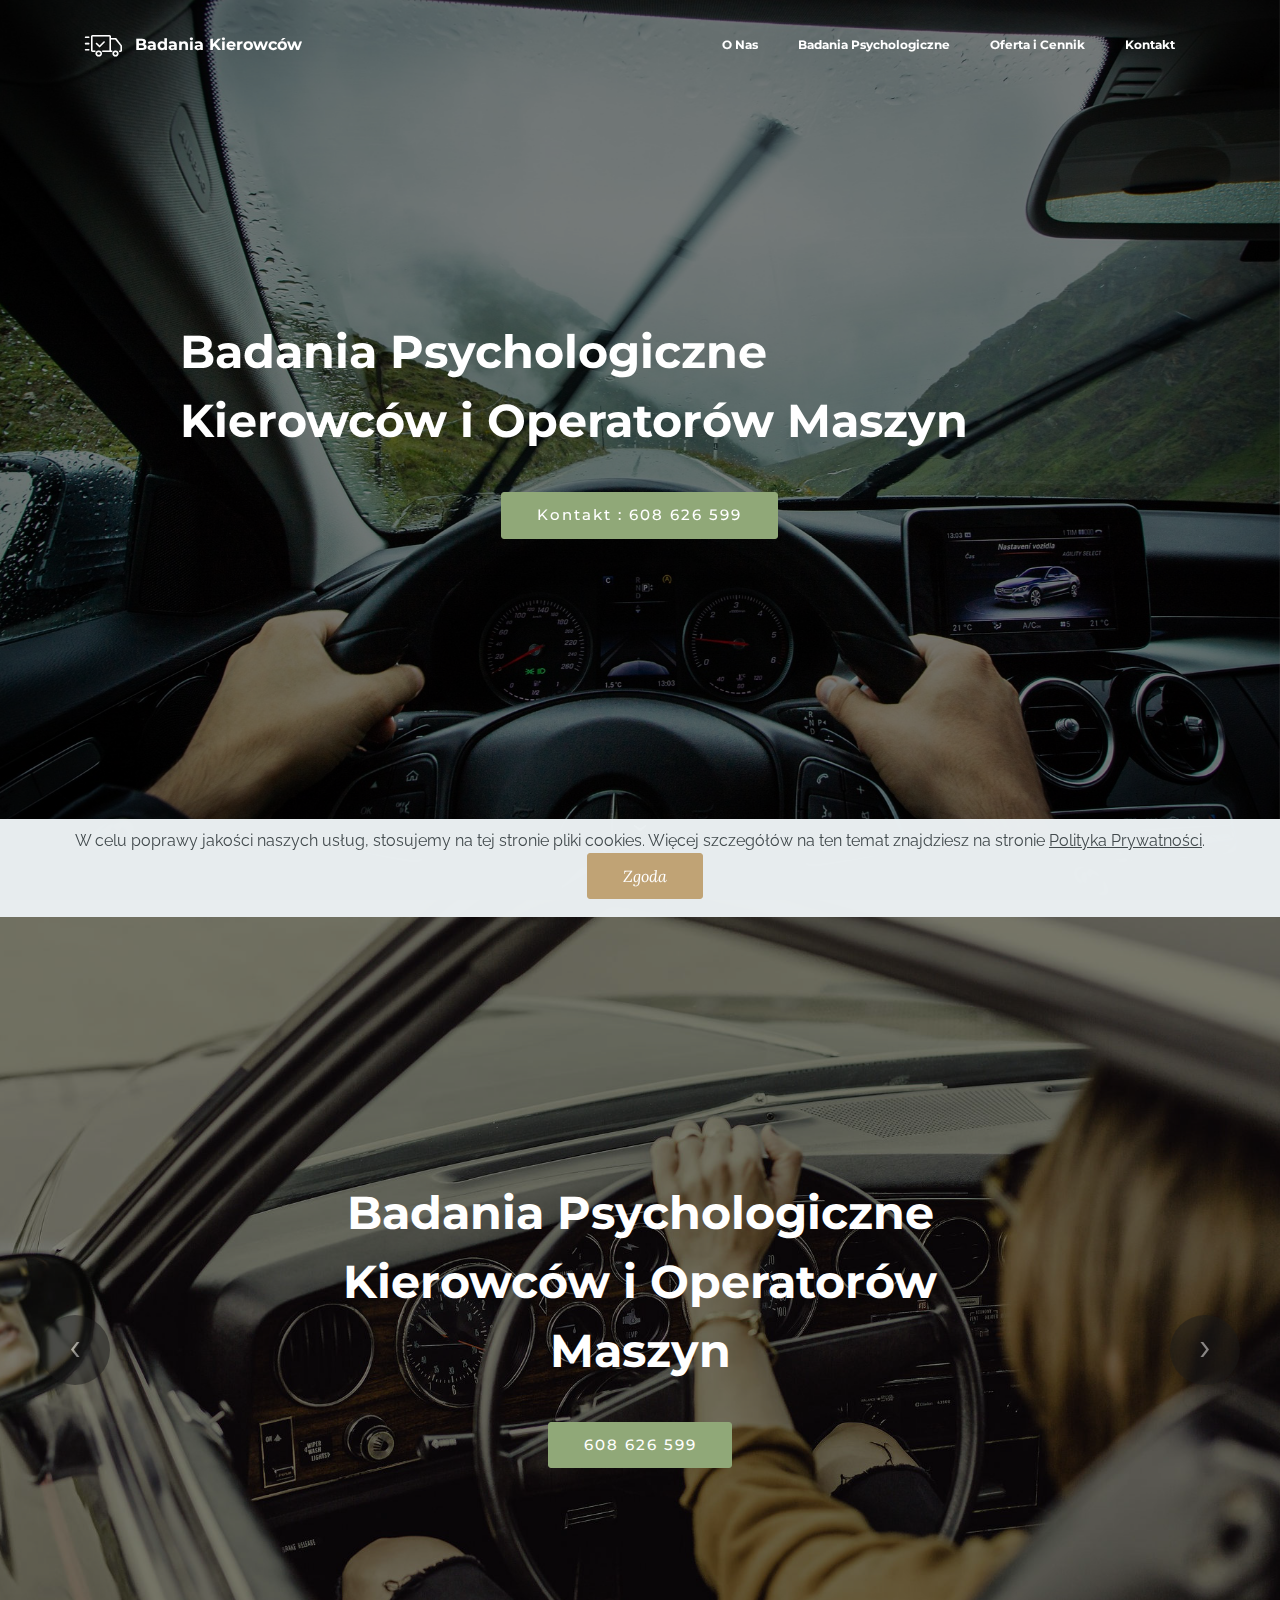
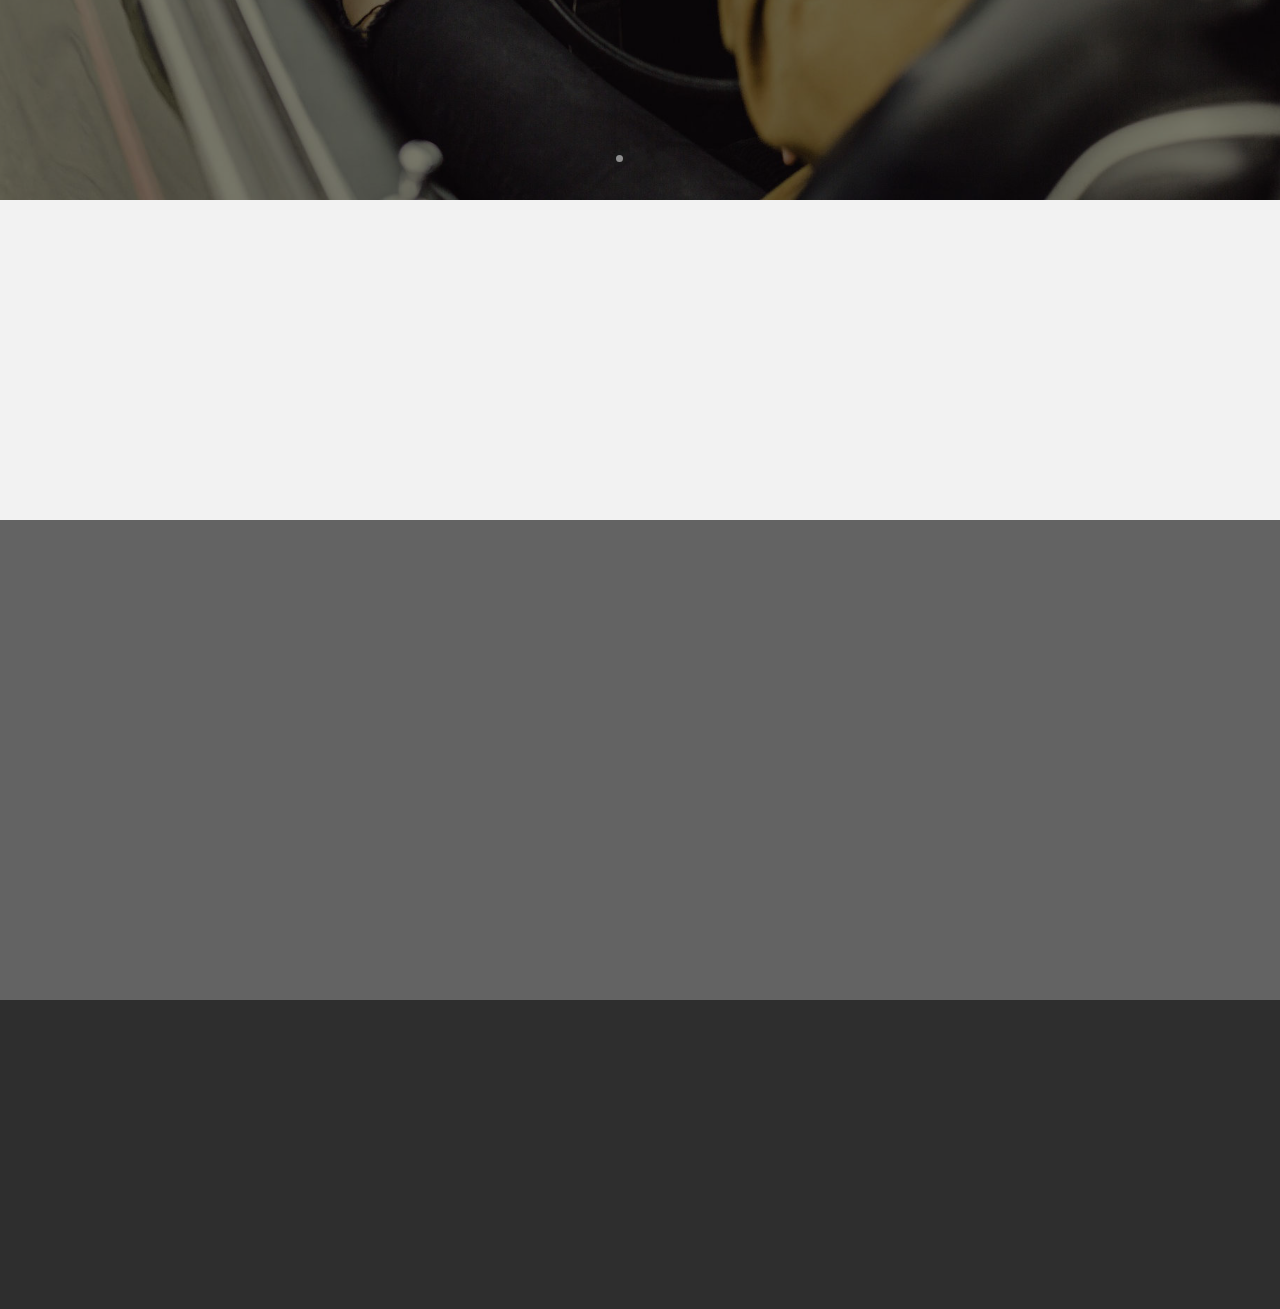
==== commit 4724f070: "create github pages" ====
--- a/index.html
+++ b/index.html
@@ -43,7 +43,7 @@
 <!-- /Analytics -->
 
 
-  <section id="ext_menu-0" data-rv-view="0">
+  <section id="ext_menu-0" data-rv-view="36">
 
     <nav class="navbar navbar-dropdown transparent navbar-fixed-top bg-color">
         <div class="container">
@@ -76,7 +76,7 @@
 
 </section>
 
-<section class="engine"><a href="https://mobirise.info/y">free html site templates</a></section><section class="mbr-section mbr-section-hero mbr-section-full mbr-section-with-arrow mbr-parallax-background mbr-after-navbar" id="header4-1t" data-rv-view="5" style="background-image: url(assets/images/mbr-4.jpg);">
+<section class="engine"><a href="https://mobirise.info/v">free html templates</a></section><section class="mbr-section mbr-section-hero mbr-section-full mbr-section-with-arrow mbr-parallax-background mbr-after-navbar" id="header4-1t" data-rv-view="38" style="background-image: url(assets/images/mbr-4.jpg);">
 
     <div class="mbr-overlay" style="opacity: 0.5; background-color: rgb(0, 0, 0);"></div>
 
@@ -95,11 +95,81 @@
         </div>
     </div>
 
-    <div class="mbr-arrow mbr-arrow-floating" aria-hidden="true"><a href="#msg-box1-a"><i class="mbr-arrow-icon"></i></a></div>
-
-</section>
-
-<section class="mbr-info mbr-info-extra mbr-section mbr-section-md-padding" id="msg-box1-a" data-rv-view="23" style="background-color: rgb(242, 242, 242); padding-top: 90px; padding-bottom: 90px;">
+    <div class="mbr-arrow mbr-arrow-floating" aria-hidden="true"><a href="#slider-1w"><i class="mbr-arrow-icon"></i></a></div>
+
+</section>
+
+<section class="mbr-slider mbr-section mbr-section__container carousel slide mbr-section-nopadding" data-ride="carousel" data-keyboard="false" data-wrap="true" data-pause="false" data-interval="5000" id="slider-1w" data-rv-view="41">
+    <div>
+        <div>
+            <div>
+                <ol class="carousel-indicators">
+                    <li data-app-prevent-settings="" data-target="#slider-1w" class="active" data-slide-to="0"></li><li data-app-prevent-settings="" data-target="#slider-1w" data-slide-to="1"></li><li data-app-prevent-settings="" data-target="#slider-1w" data-slide-to="2"></li>
+                </ol>
+                <div class="carousel-inner" role="listbox">
+                    <div class="mbr-section mbr-section-hero carousel-item dark center mbr-section-full active" data-bg-video-slide="false" style="background-image: url(assets/images/mbr-4-1920x1280.jpg);">
+                        <div class="mbr-table-cell">
+                            <div class="mbr-overlay"></div>
+                            <div class="container-slide container">
+                                
+                                <div class="row">
+                                    <div class="col-md-8 col-md-offset-2 text-xs-center">
+                                        
+                                        <p class="mbr-section-lead lead"><span style="font-style: normal;"><strong>Badania Psychologiczne 
+<br>Kierowców i Operatorów Maszyn</strong></span></p>
+
+                                        <div class="mbr-section-btn"><a class="btn btn-lg btn-success" href="https://mobirise.com">608 626 599</a> </div>
+                                    </div>
+                                </div>
+                            </div>
+                        </div>
+                    </div><div class="mbr-section mbr-section-hero carousel-item dark center mbr-section-full" data-bg-video-slide="https://www.youtube.com/watch?v=uNCr7NdOJgw">
+                        <div class="mbr-table-cell">
+                            <div class="mbr-overlay"></div>
+                            <div class="container-slide container">
+                                
+                                <div class="row">
+                                    <div class="col-md-8 col-md-offset-1">
+                                        <h2 class="mbr-section-title display-1">VIDEO SLIDE</h2>
+                                        <p class="mbr-section-lead lead">Slide with youtube video background and color overlay. Title and text are aligned to the left.</p>
+
+                                        
+                                    </div>
+                                </div>
+                            </div>
+                        </div>
+                    </div><div class="mbr-section mbr-section-hero carousel-item dark center mbr-section-full" data-bg-video-slide="false" style="background-image: url(assets/images/sparklers.jpg);">
+                        <div class="mbr-table-cell">
+                            <div class="mbr-overlay"></div>
+                            <div class="container-slide container">
+                                
+                                <div class="row">
+                                    <div class="col-md-8 col-md-offset-3 text-xs-right">
+                                        <h2 class="mbr-section-title display-1">IMAGE SLIDE</h2>
+                                        <p class="mbr-section-lead lead">Choose from the large selection of latest pre-made blocks - jumbotrons, hero images, parallax scrolling, video backgrounds, hamburger menu, sticky header and more.</p>
+
+                                        <div class="mbr-section-btn"><a class="btn btn-lg btn-info" href="https://mobirise.com">FOR WINDOWS</a> <a class="btn btn-lg btn-white btn-white-outline" href="https://mobirise.com">FOR MAC</a></div>
+                                    </div>
+                                </div>
+                            </div>
+                        </div>
+                    </div>
+                </div>
+
+                <a data-app-prevent-settings="" class="left carousel-control" role="button" data-slide="prev" href="#slider-1w">
+                    <span class="icon-prev" aria-hidden="true"></span>
+                    <span class="sr-only">Previous</span>
+                </a>
+                <a data-app-prevent-settings="" class="right carousel-control" role="button" data-slide="next" href="#slider-1w">
+                    <span class="icon-next" aria-hidden="true"></span>
+                    <span class="sr-only">Next</span>
+                </a>
+            </div>
+        </div>
+    </div>
+</section>
+
+<section class="mbr-info mbr-info-extra mbr-section mbr-section-md-padding" id="msg-box1-a" data-rv-view="53" style="background-color: rgb(242, 242, 242); padding-top: 90px; padding-bottom: 90px;">
 
     
     <div class="container">
@@ -125,7 +195,7 @@
     </div>
 </section>
 
-<section class="mbr-section mbr-section-md-padding mbr-footer footer2 mbr-parallax-background" id="contacts2-7" data-rv-view="26" style="background-image: url(assets/images/budynek-992x1334.jpeg); padding-top: 90px; padding-bottom: 90px;">
+<section class="mbr-section mbr-section-md-padding mbr-footer footer2 mbr-parallax-background" id="contacts2-7" data-rv-view="56" style="background-image: url(assets/images/budynek-992x1334.jpeg); padding-top: 90px; padding-bottom: 90px;">
     <div class="mbr-overlay" style="opacity: 0.8; background-color: rgb(60, 60, 60);"></div>
     <div class="container">
         <div class="row">
@@ -143,7 +213,7 @@
     </div>
 </section>
 
-<section class="mbr-section mbr-section-md-padding" id="social-buttons4-6" data-rv-view="28" style="background-color: rgb(46, 46, 46); padding-top: 90px; padding-bottom: 90px;">
+<section class="mbr-section mbr-section-md-padding" id="social-buttons4-6" data-rv-view="58" style="background-color: rgb(46, 46, 46); padding-top: 90px; padding-bottom: 90px;">
     
     <div class="container">
         <div class="row">
@@ -162,14 +232,17 @@
   <script src="https://connect.facebook.net/en_US/sdk.js#xfbml=1&version=v2.5"></script>
   <script src="https://apis.google.com/js/plusone.js"></script>
   <script src="assets/facebook-plugin/facebook-script.js"></script>
+  <script src="assets/smooth-scroll/smooth-scroll.js"></script>
+  <script src="assets/dropdown/js/script.min.js"></script>
   <script src="assets/web/assets/cookies-alert-plugin/cookies-alert-core.js"></script>
   <script src="assets/web/assets/cookies-alert-plugin/cookies-alert-script.js"></script>
-  <script src="assets/smooth-scroll/smooth-scroll.js"></script>
-  <script src="assets/dropdown/js/script.min.js"></script>
+  <script src="assets/touch-swipe/jquery.touch-swipe.min.js"></script>
   <script src="assets/viewport-checker/jquery.viewportchecker.js"></script>
   <script src="assets/jarallax/jarallax.js"></script>
-  <script src="assets/touch-swipe/jquery.touch-swipe.min.js"></script>
+  <script src="assets/bootstrap-carousel-swipe/bootstrap-carousel-swipe.js"></script>
+  <script src="assets/jquery-mb-ytplayer/jquery.mb.ytplayer.min.js"></script>
   <script src="assets/theme/js/script.js"></script>
+  <script src="assets/mobirise-slider-video/script.js"></script>
   
   
 <input name="cookieData" type="hidden" data-cookie-customDialogSelector='null' data-cookie-colorText='#424a4d' data-cookie-colorBg='rgba(234, 239, 241, 0.99)' data-cookie-textButton='Zgoda' data-cookie-colorButton='' data-cookie-colorLink='#424a4d' data-cookie-underlineLink='true' data-cookie-text="W celu poprawy jakości naszych usług, stosujemy na tej stronie pliki cookies. Więcej szczegółów na ten temat znajdziesz na stronie <a href=’polityka.html’>Polityka Prywatności</a>.">
--- a/assets/mobirise/css/mbr-additional.css
+++ b/assets/mobirise/css/mbr-additional.css
@@ -3,6 +3,7 @@
 @import url(https://fonts.googleapis.com/css?family=Lora:400,700&display=swap);
 @import url(https://fonts.googleapis.com/css?family=Raleway:400,300,700&display=swap);
 @import url(https://fonts.googleapis.com/css?family=Lora:400,700);
+
 
 
 
@@ -529,6 +530,12 @@
 #header4-1t .mbr-section-lead B {
   font-size: 46px;
 }
+#slider-1w P {
+  font-size: 46px;
+}
+#slider-1w SPAN {
+  font-family: 'Montserrat', sans-serif;
+}
 #social-buttons4-6 .mbr-section-title,
 #social-buttons4-6 .btn-social {
   color: #fff;
--- a/assets/mobirise/css/mbr-additional.css
+++ b/assets/mobirise/css/mbr-additional.css
@@ -3,6 +3,7 @@
 @import url(https://fonts.googleapis.com/css?family=Lora:400,700&display=swap);
 @import url(https://fonts.googleapis.com/css?family=Raleway:400,300,700&display=swap);
 @import url(https://fonts.googleapis.com/css?family=Lora:400,700);
+
 
 
 
@@ -529,6 +530,12 @@
 #header4-1t .mbr-section-lead B {
   font-size: 46px;
 }
+#slider-1w P {
+  font-size: 46px;
+}
+#slider-1w SPAN {
+  font-family: 'Montserrat', sans-serif;
+}
 #social-buttons4-6 .mbr-section-title,
 #social-buttons4-6 .btn-social {
   color: #fff;
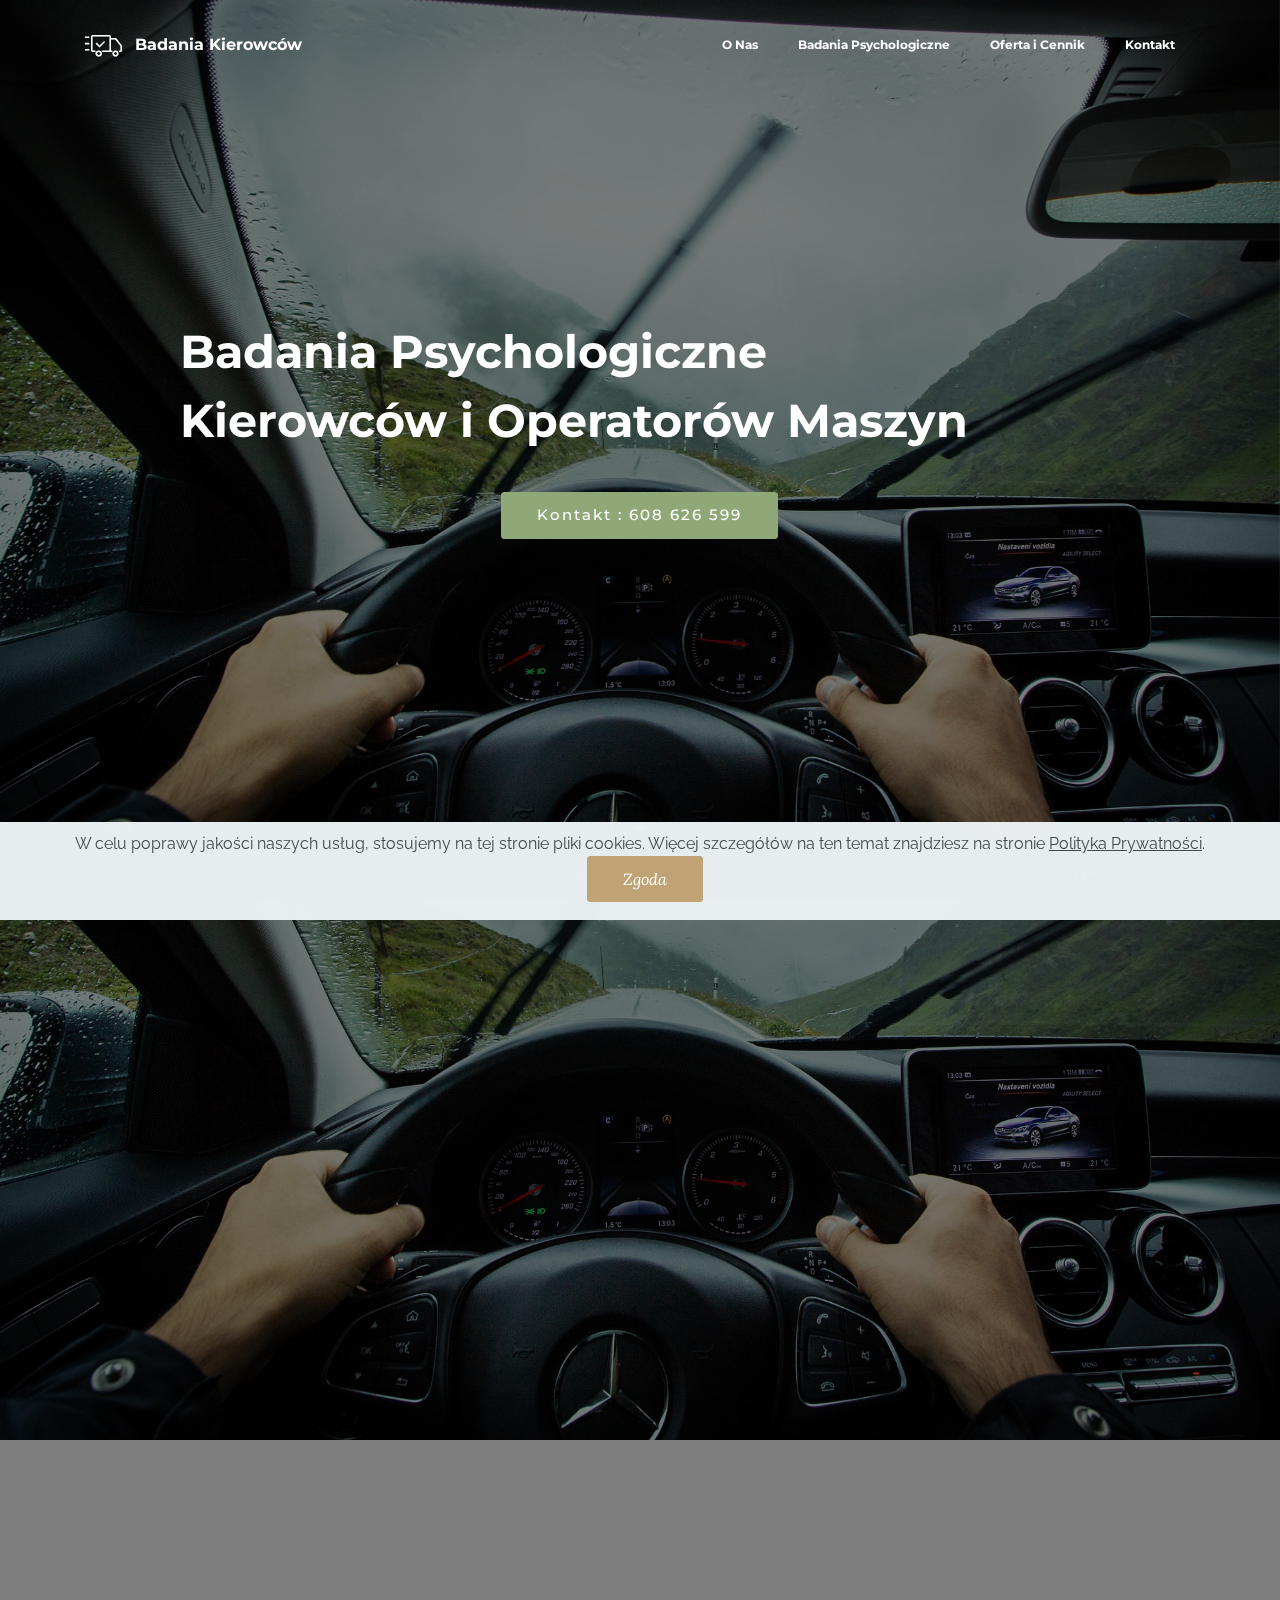
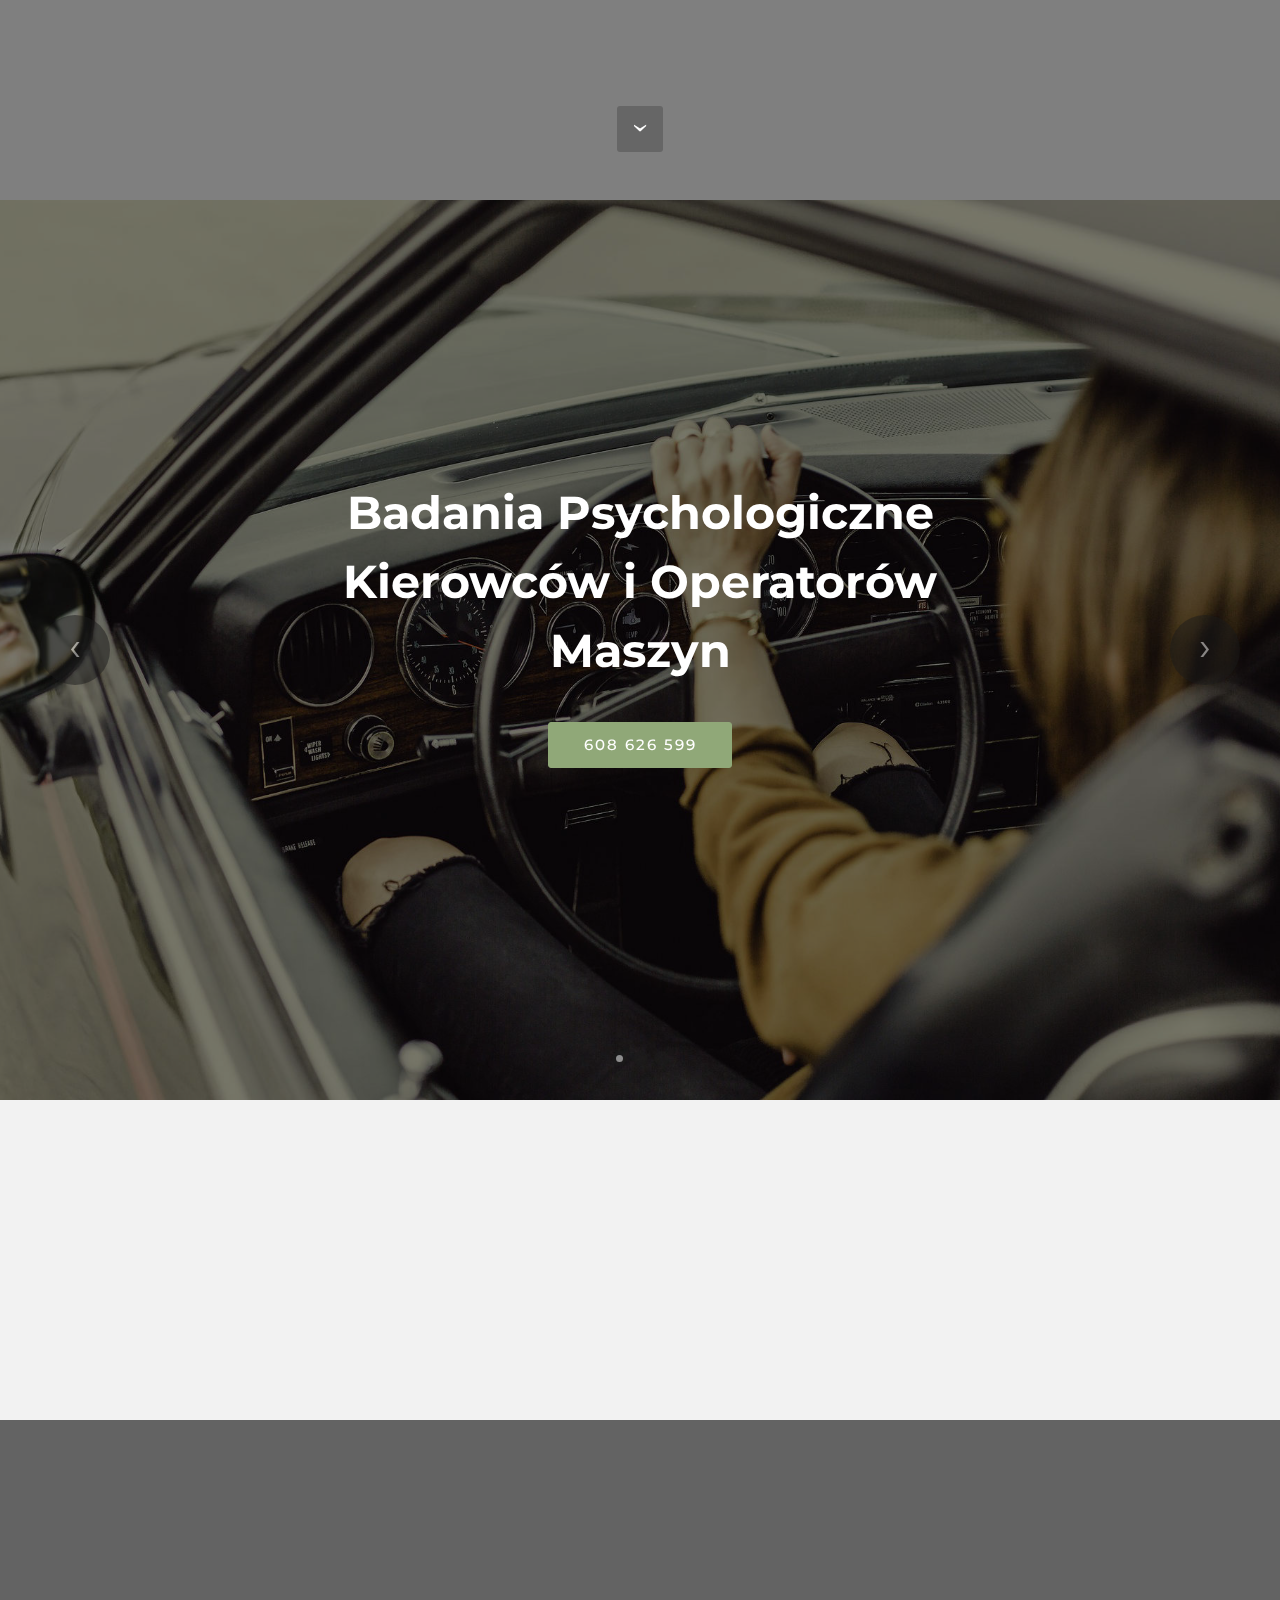
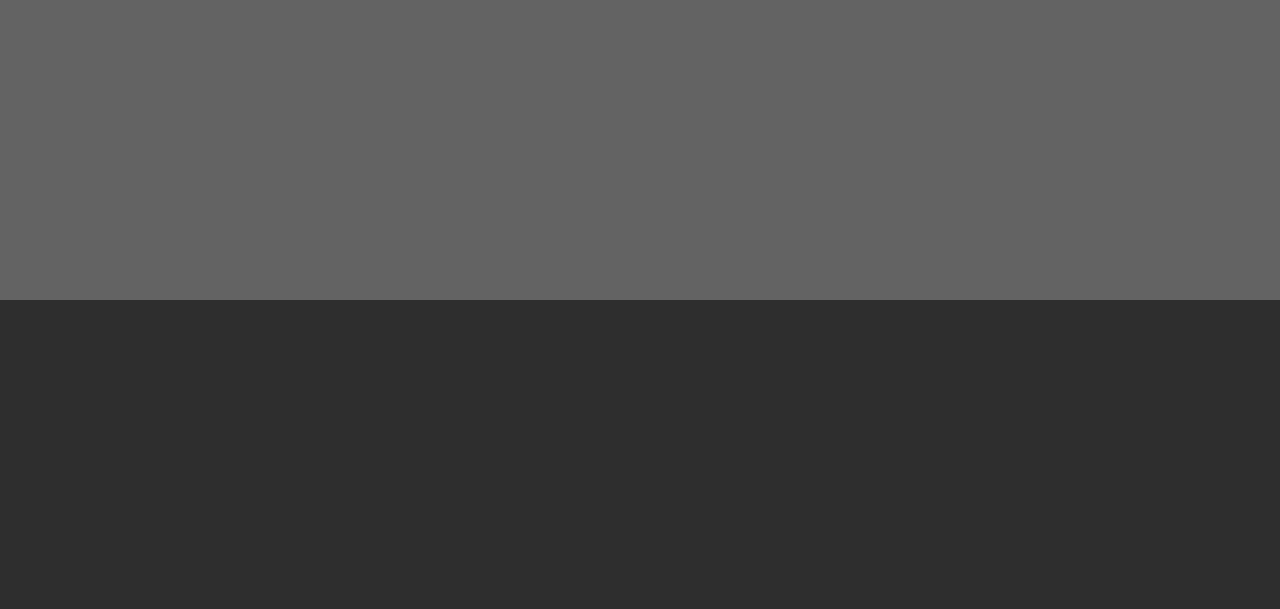
==== commit d3060492: "create github pages" ====
--- a/index.html
+++ b/index.html
@@ -76,7 +76,7 @@
 
 </section>
 
-<section class="engine"><a href="https://mobirise.info/v">free html templates</a></section><section class="mbr-section mbr-section-hero mbr-section-full mbr-section-with-arrow mbr-parallax-background mbr-after-navbar" id="header4-1t" data-rv-view="38" style="background-image: url(assets/images/mbr-4.jpg);">
+<section class="engine"><a href="https://mobirise.info/y">html website templates</a></section><section class="mbr-section mbr-section-hero mbr-section-full mbr-section-with-arrow mbr-parallax-background mbr-after-navbar" id="header4-1t" data-rv-view="38" style="background-image: url(assets/images/mbr-4.jpg);">
 
     <div class="mbr-overlay" style="opacity: 0.5; background-color: rgb(0, 0, 0);"></div>
 
@@ -90,6 +90,29 @@
                     <p class="mbr-section-lead lead"><strong><span style="font-style: normal;">Badania Psychologiczne
 <br>Kierowców i Operatorów Maszyn</span></strong></p>
                     <div class="mbr-section-btn"><a class="btn btn-lg btn-success" href="https://mobirise.com">Kontakt : 608 626 599</a> </div>
+                </div>
+            </div>
+        </div>
+    </div>
+
+    <div class="mbr-arrow mbr-arrow-floating" aria-hidden="true"><a href="#header1-1x"><i class="mbr-arrow-icon"></i></a></div>
+
+</section>
+
+<section class="mbr-section mbr-section-hero mbr-section-full mbr-section-with-arrow mbr-parallax-background" id="header1-1x" data-rv-view="138" style="background-image: url(assets/images/mbr-4.jpg);">
+
+    <div class="mbr-overlay" style="opacity: 0.5; background-color: rgb(0, 0, 0);"></div>
+
+    <div class="mbr-table-cell">
+
+        <div class="container">
+            <div class="row">
+                <div class="mbr-section col-md-10 col-md-offset-1 text-xs-center">
+
+                    <h1 class="mbr-section-title display-1">Badania Psychologiczne 
+<div>Kierowców i Operatorów Maszyn</div></h1>
+                    <p class="mbr-section-lead lead"></p>
+                    <div class="mbr-section-btn"><a class="btn btn-lg btn-primary" href="https://mobirise.com">608 626 599</a> </div>
                 </div>
             </div>
         </div>
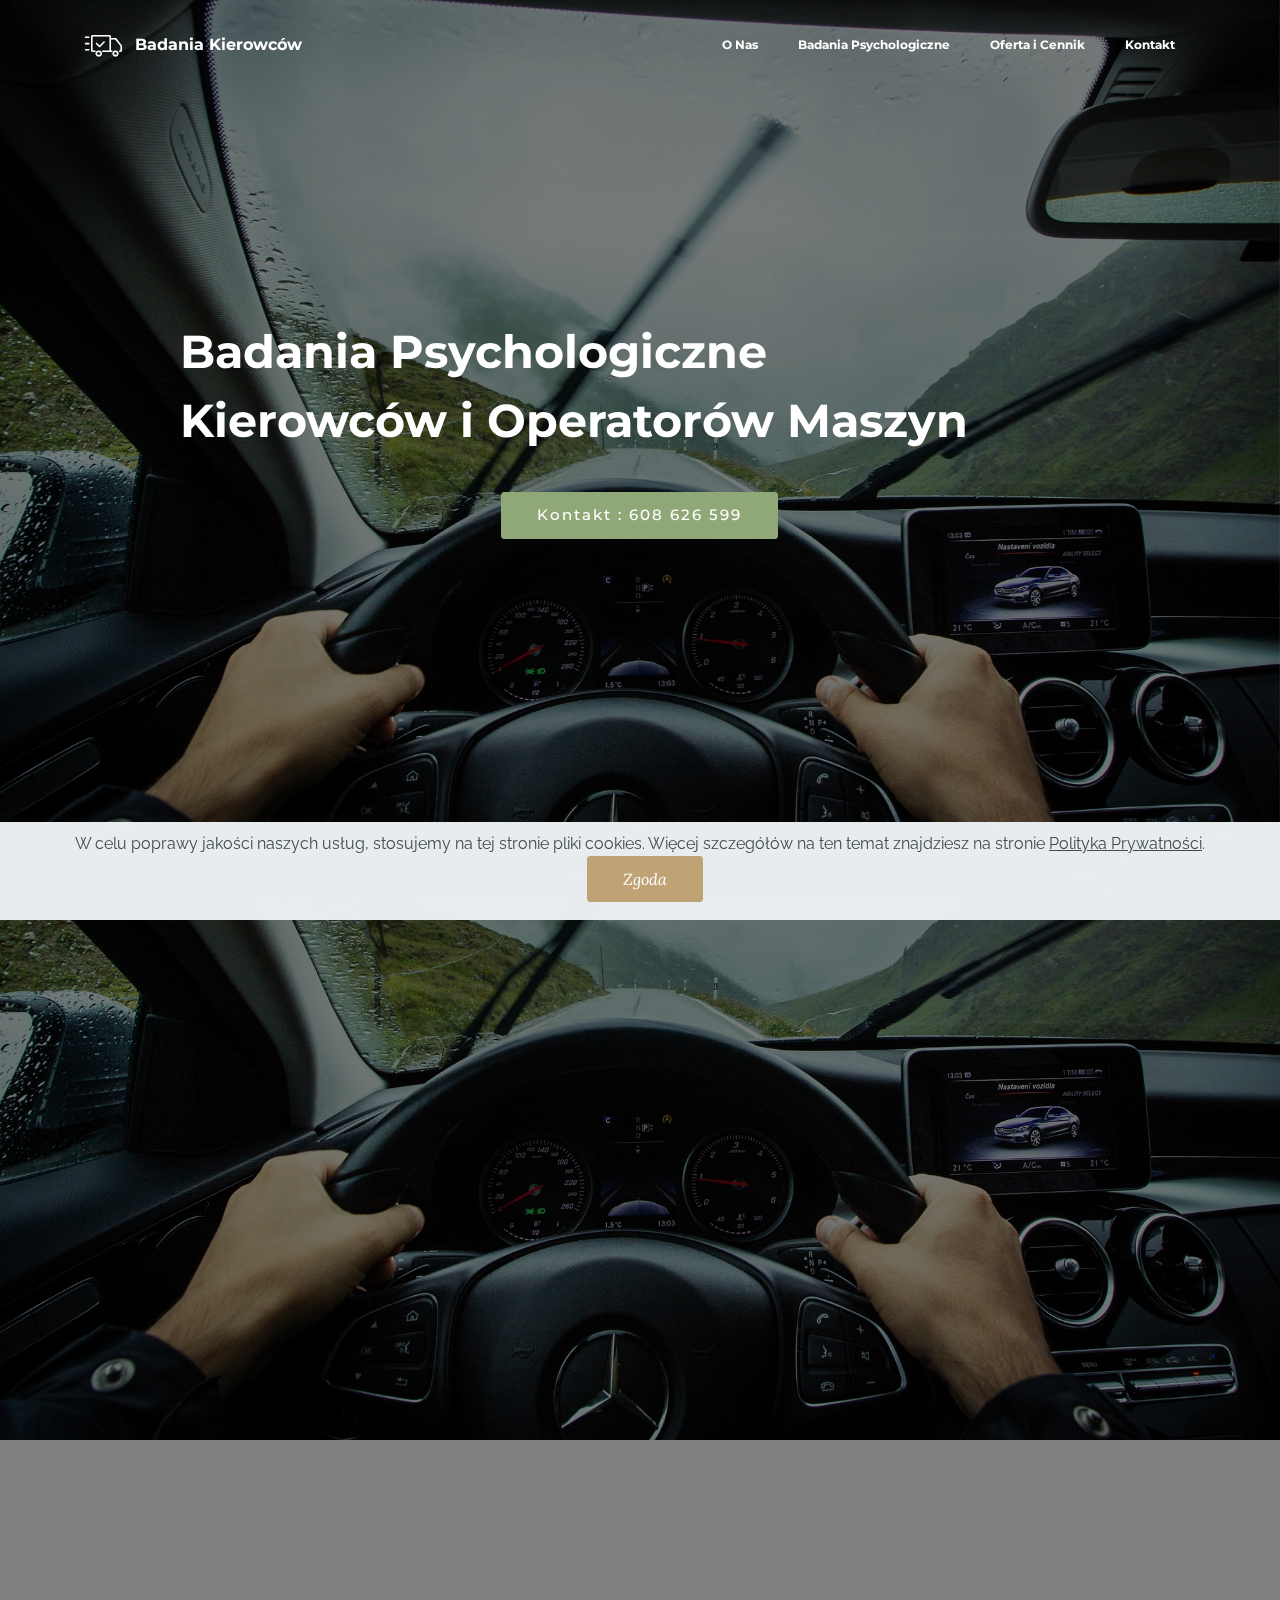
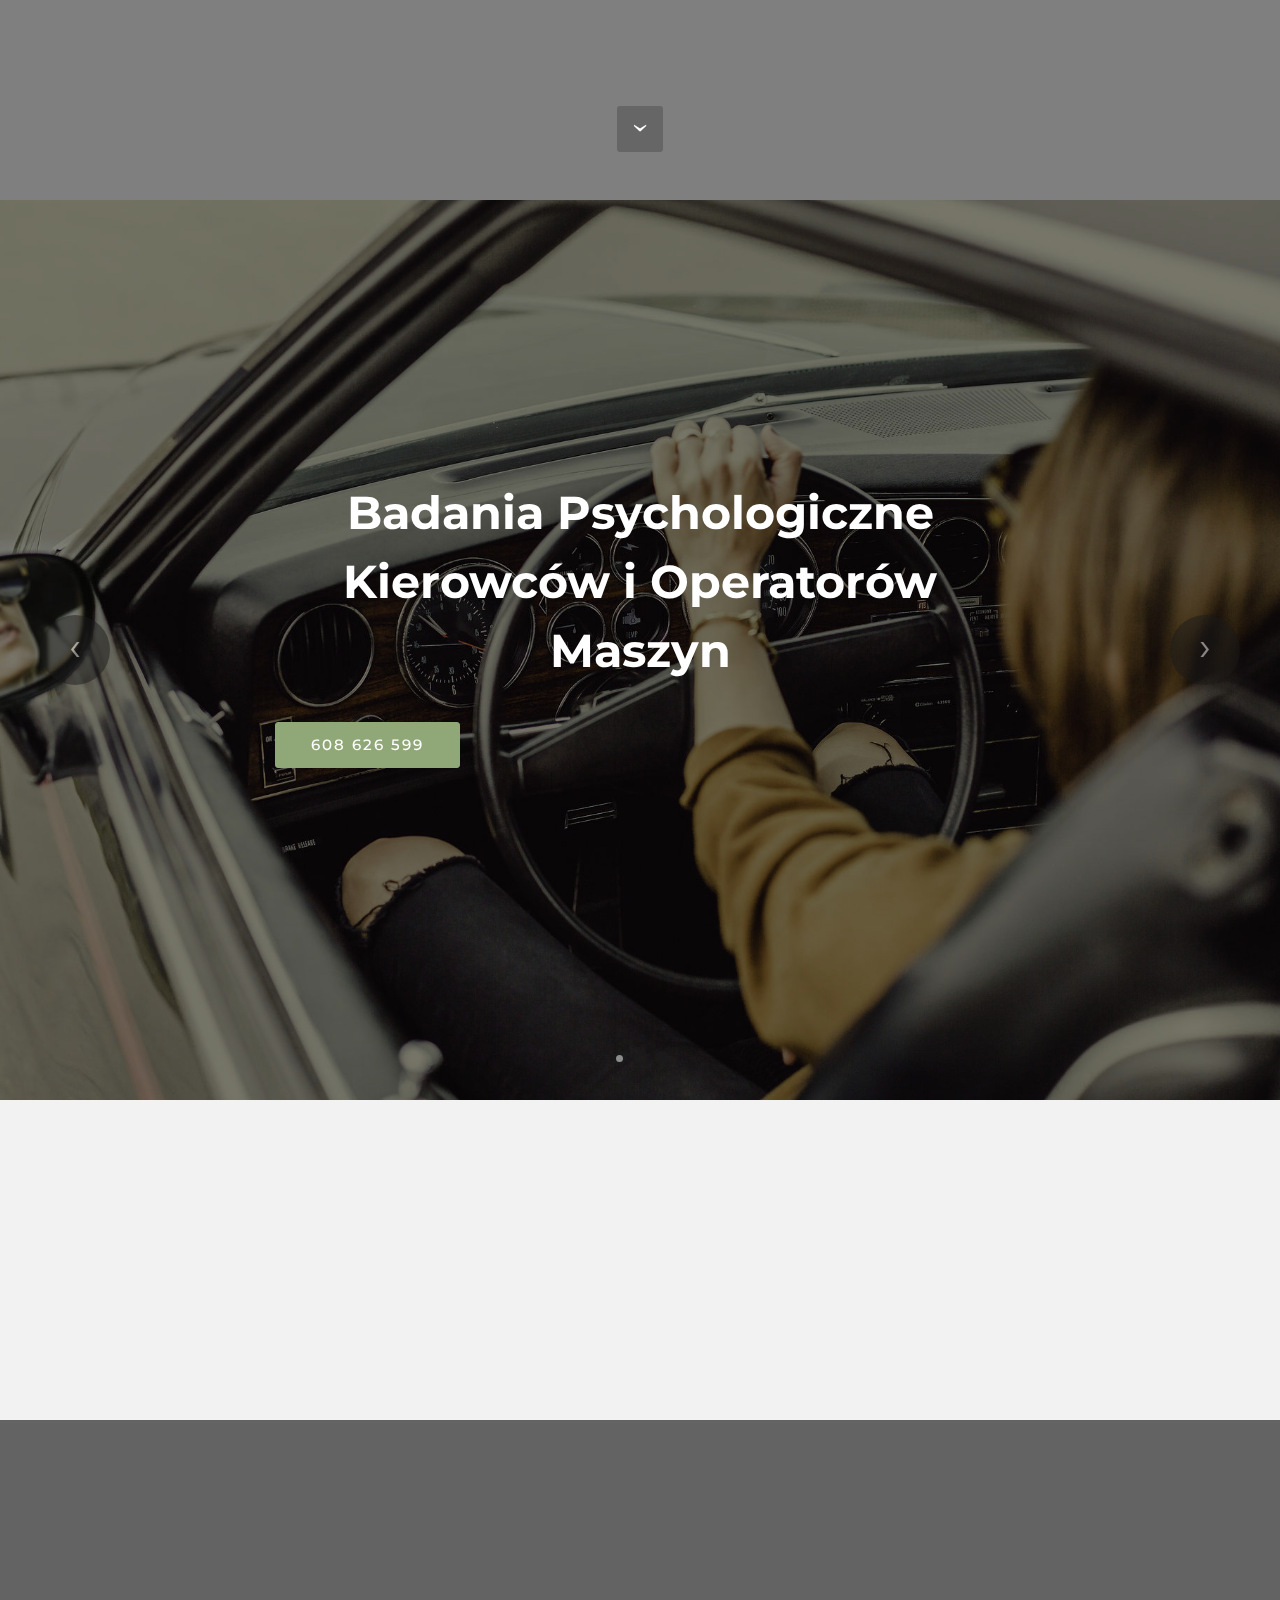
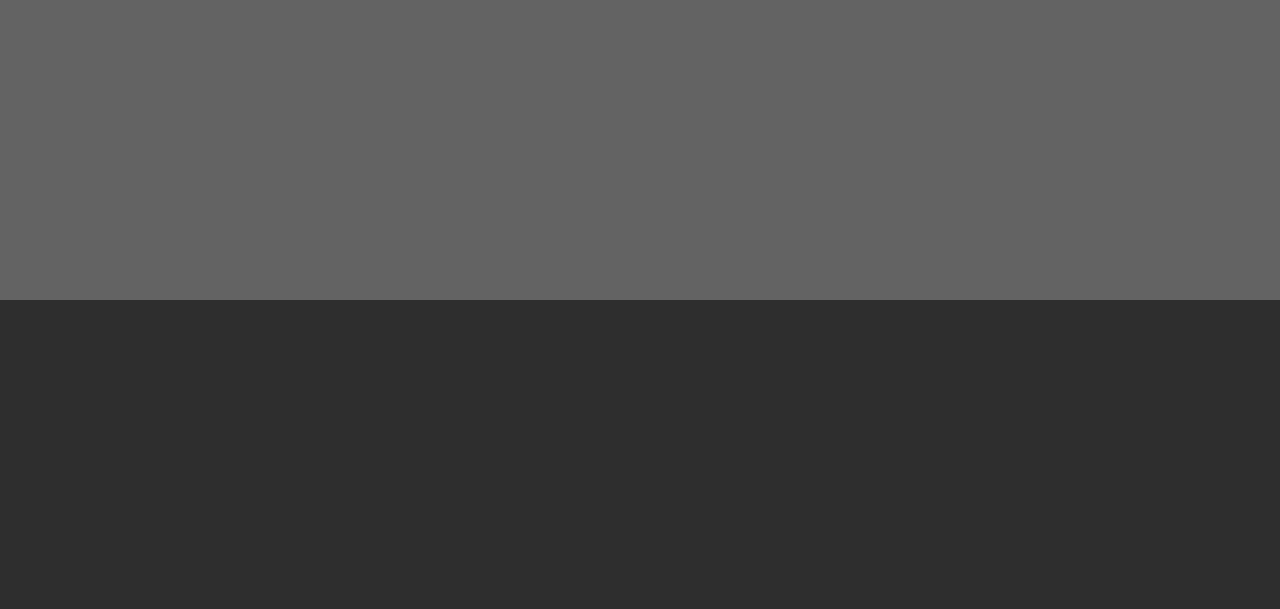
==== commit f173d15b: "create github pages" ====
--- a/index.html
+++ b/index.html
@@ -19,8 +19,8 @@
   <link rel="stylesheet" href="assets/bootstrap/css/bootstrap.min.css">
   <link rel="stylesheet" href="assets/facebook-plugin/style.css">
   <link rel="stylesheet" href="assets/dropdown/css/style.css">
+  <link rel="stylesheet" href="assets/animatecss/animate.min.css">
   <link rel="stylesheet" href="assets/socicon/css/styles.css">
-  <link rel="stylesheet" href="assets/animatecss/animate.min.css">
   <link rel="stylesheet" href="assets/theme/css/style.css">
   <link rel="preload" as="style" href="assets/mobirise/css/mbr-additional.css"><link rel="stylesheet" href="assets/mobirise/css/mbr-additional.css" type="text/css">
   
@@ -76,7 +76,7 @@
 
 </section>
 
-<section class="engine"><a href="https://mobirise.info/y">html website templates</a></section><section class="mbr-section mbr-section-hero mbr-section-full mbr-section-with-arrow mbr-parallax-background mbr-after-navbar" id="header4-1t" data-rv-view="38" style="background-image: url(assets/images/mbr-4.jpg);">
+<section class="engine"><a href="https://mobirise.info/g">build a site</a></section><section class="mbr-section mbr-section-hero mbr-section-full mbr-section-with-arrow mbr-parallax-background mbr-after-navbar" id="header4-1t" data-rv-view="38" style="background-image: url(assets/images/mbr-4.jpg);">
 
     <div class="mbr-overlay" style="opacity: 0.5; background-color: rgb(0, 0, 0);"></div>
 
@@ -127,7 +127,7 @@
         <div>
             <div>
                 <ol class="carousel-indicators">
-                    <li data-app-prevent-settings="" data-target="#slider-1w" class="active" data-slide-to="0"></li><li data-app-prevent-settings="" data-target="#slider-1w" data-slide-to="1"></li><li data-app-prevent-settings="" data-target="#slider-1w" data-slide-to="2"></li>
+                    <li data-app-prevent-settings="" data-target="#slider-1w" data-slide-to="0" class="active"></li><li data-app-prevent-settings="" data-target="#slider-1w" data-slide-to="1"></li><li data-app-prevent-settings="" data-target="#slider-1w" class="" data-slide-to="2"></li>
                 </ol>
                 <div class="carousel-inner" role="listbox">
                     <div class="mbr-section mbr-section-hero carousel-item dark center mbr-section-full active" data-bg-video-slide="false" style="background-image: url(assets/images/mbr-4-1920x1280.jpg);">
@@ -146,32 +146,33 @@
                                 </div>
                             </div>
                         </div>
-                    </div><div class="mbr-section mbr-section-hero carousel-item dark center mbr-section-full" data-bg-video-slide="https://www.youtube.com/watch?v=uNCr7NdOJgw">
+                    </div><div class="mbr-section mbr-section-hero carousel-item dark center mbr-section-full" data-bg-video-slide="false" style="background-image: url(assets/images/mbr-1-1920x1280.jpg);">
                         <div class="mbr-table-cell">
                             <div class="mbr-overlay"></div>
                             <div class="container-slide container">
                                 
                                 <div class="row">
                                     <div class="col-md-8 col-md-offset-1">
-                                        <h2 class="mbr-section-title display-1">VIDEO SLIDE</h2>
-                                        <p class="mbr-section-lead lead">Slide with youtube video background and color overlay. Title and text are aligned to the left.</p>
+                                        <h2 class="mbr-section-title display-1">Badania Psychologiczne 
+<div>Kierowców i Operatorów Maszyn</div></h2>
+                                        
 
                                         
                                     </div>
                                 </div>
                             </div>
                         </div>
-                    </div><div class="mbr-section mbr-section-hero carousel-item dark center mbr-section-full" data-bg-video-slide="false" style="background-image: url(assets/images/sparklers.jpg);">
+                    </div><div class="mbr-section mbr-section-hero carousel-item dark center mbr-section-full" data-bg-video-slide="false" style="background-image: url(assets/images/mbr-1920x1271.jpg);">
                         <div class="mbr-table-cell">
                             <div class="mbr-overlay"></div>
                             <div class="container-slide container">
                                 
                                 <div class="row">
                                     <div class="col-md-8 col-md-offset-3 text-xs-right">
-                                        <h2 class="mbr-section-title display-1">IMAGE SLIDE</h2>
-                                        <p class="mbr-section-lead lead">Choose from the large selection of latest pre-made blocks - jumbotrons, hero images, parallax scrolling, video backgrounds, hamburger menu, sticky header and more.</p>
-
-                                        <div class="mbr-section-btn"><a class="btn btn-lg btn-info" href="https://mobirise.com">FOR WINDOWS</a> <a class="btn btn-lg btn-white btn-white-outline" href="https://mobirise.com">FOR MAC</a></div>
+                                        <h2 class="mbr-section-title display-1">Badania Psychologiczne<div>Kierowców i Operatorów Maszyn</div></h2>
+                                        <p class="mbr-section-lead lead"></p>
+
+                                        <div class="mbr-section-btn"><a class="btn btn-lg btn-info" href="https://mobirise.com">608 626 599</a> </div>
                                     </div>
                                 </div>
                             </div>
@@ -256,16 +257,14 @@
   <script src="https://apis.google.com/js/plusone.js"></script>
   <script src="assets/facebook-plugin/facebook-script.js"></script>
   <script src="assets/smooth-scroll/smooth-scroll.js"></script>
-  <script src="assets/dropdown/js/script.min.js"></script>
   <script src="assets/web/assets/cookies-alert-plugin/cookies-alert-core.js"></script>
   <script src="assets/web/assets/cookies-alert-plugin/cookies-alert-script.js"></script>
-  <script src="assets/touch-swipe/jquery.touch-swipe.min.js"></script>
+  <script src="assets/dropdown/js/script.min.js"></script>
   <script src="assets/viewport-checker/jquery.viewportchecker.js"></script>
   <script src="assets/jarallax/jarallax.js"></script>
   <script src="assets/bootstrap-carousel-swipe/bootstrap-carousel-swipe.js"></script>
-  <script src="assets/jquery-mb-ytplayer/jquery.mb.ytplayer.min.js"></script>
+  <script src="assets/touch-swipe/jquery.touch-swipe.min.js"></script>
   <script src="assets/theme/js/script.js"></script>
-  <script src="assets/mobirise-slider-video/script.js"></script>
   
   
 <input name="cookieData" type="hidden" data-cookie-customDialogSelector='null' data-cookie-colorText='#424a4d' data-cookie-colorBg='rgba(234, 239, 241, 0.99)' data-cookie-textButton='Zgoda' data-cookie-colorButton='' data-cookie-colorLink='#424a4d' data-cookie-underlineLink='true' data-cookie-text="W celu poprawy jakości naszych usług, stosujemy na tej stronie pliki cookies. Więcej szczegółów na ten temat znajdziesz na stronie <a href=’polityka.html’>Polityka Prywatności</a>.">
--- a/assets/mobirise/css/mbr-additional.css
+++ b/assets/mobirise/css/mbr-additional.css
@@ -536,6 +536,12 @@
 #slider-1w SPAN {
   font-family: 'Montserrat', sans-serif;
 }
+#slider-1w DIV {
+  text-align: left;
+}
+#slider-1w H2 {
+  text-align: left;
+}
 #social-buttons4-6 .mbr-section-title,
 #social-buttons4-6 .btn-social {
   color: #fff;
--- a/assets/mobirise/css/mbr-additional.css
+++ b/assets/mobirise/css/mbr-additional.css
@@ -536,6 +536,12 @@
 #slider-1w SPAN {
   font-family: 'Montserrat', sans-serif;
 }
+#slider-1w DIV {
+  text-align: left;
+}
+#slider-1w H2 {
+  text-align: left;
+}
 #social-buttons4-6 .mbr-section-title,
 #social-buttons4-6 .btn-social {
   color: #fff;
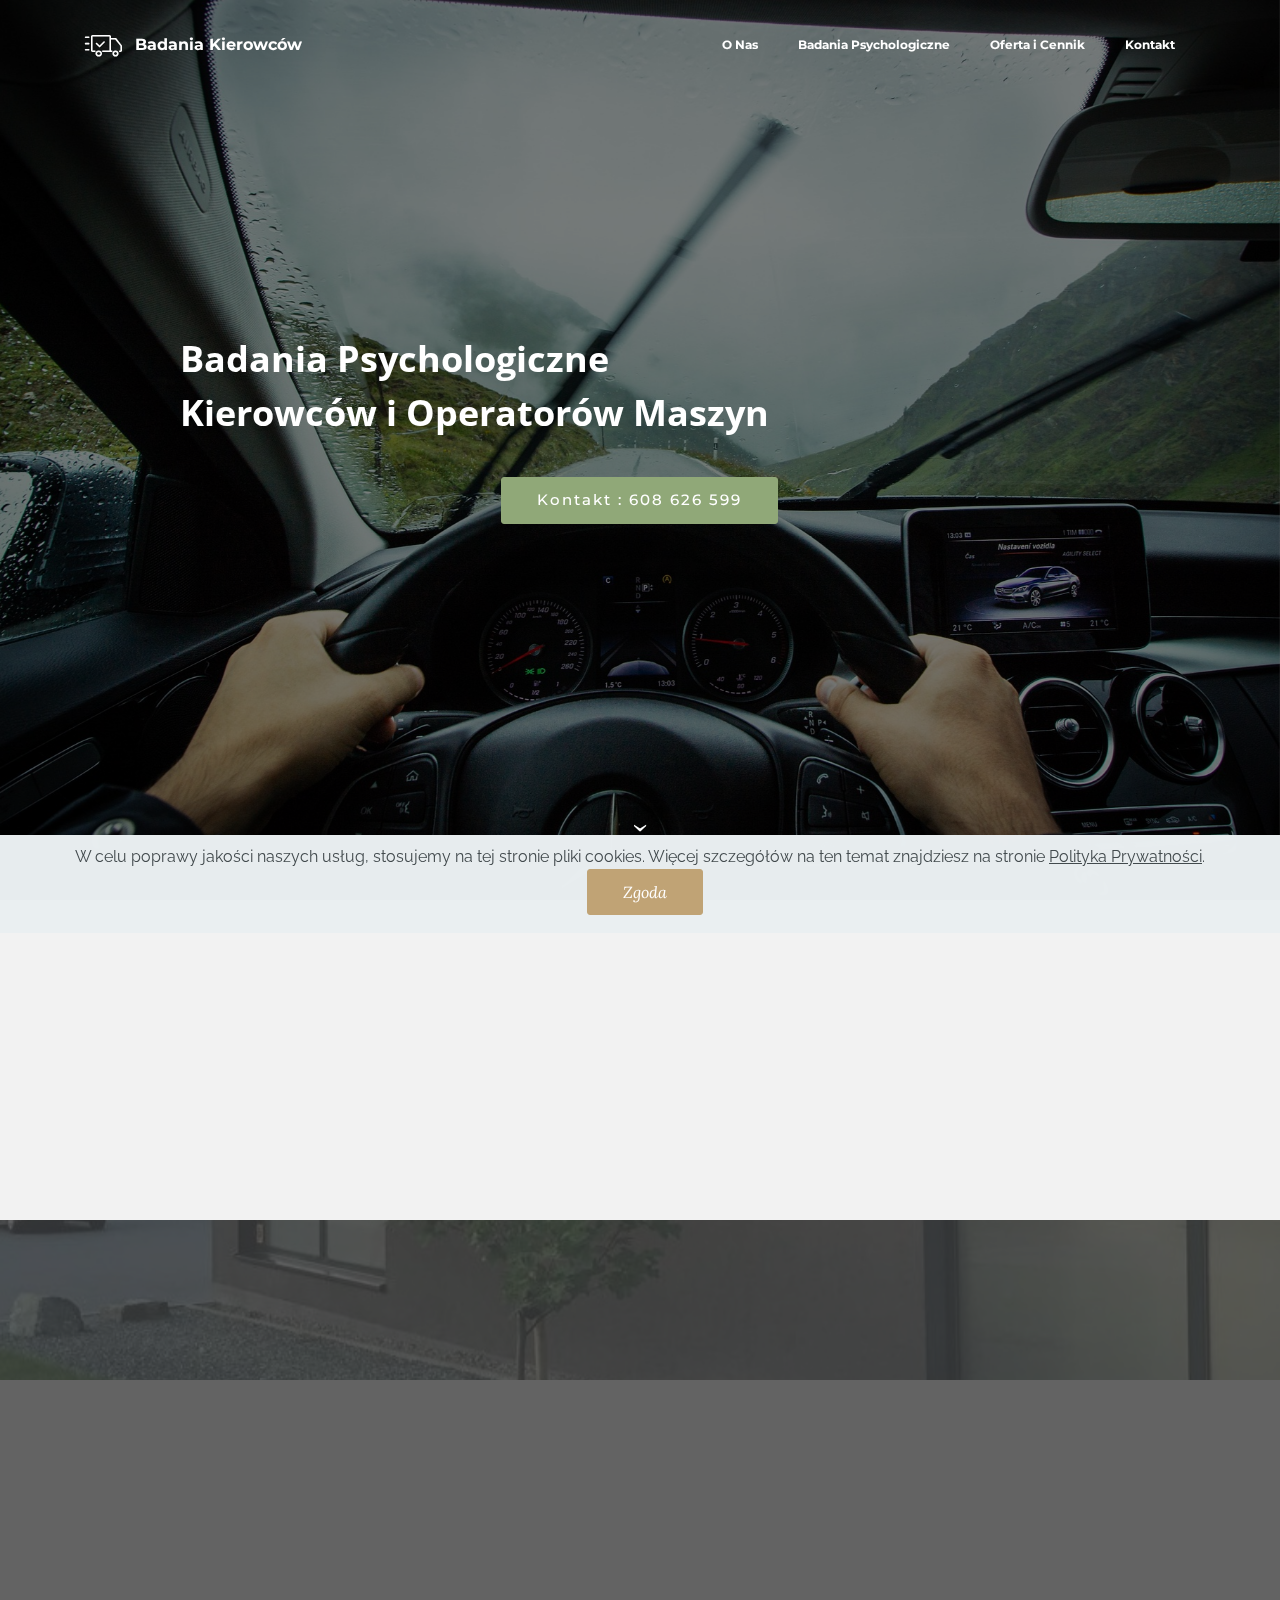
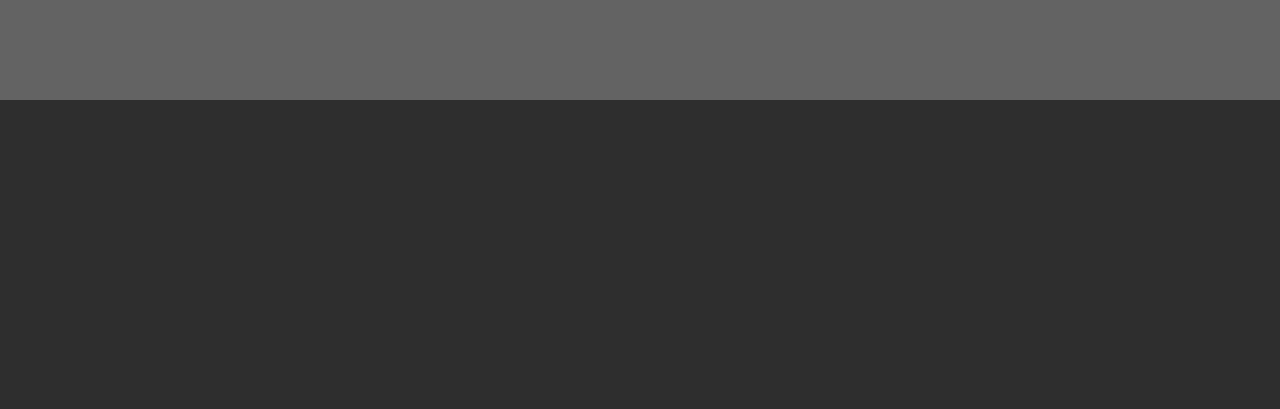
==== commit 3399c2cf: "create github pages" ====
--- a/index.html
+++ b/index.html
@@ -19,8 +19,8 @@
   <link rel="stylesheet" href="assets/bootstrap/css/bootstrap.min.css">
   <link rel="stylesheet" href="assets/facebook-plugin/style.css">
   <link rel="stylesheet" href="assets/dropdown/css/style.css">
+  <link rel="stylesheet" href="assets/socicon/css/styles.css">
   <link rel="stylesheet" href="assets/animatecss/animate.min.css">
-  <link rel="stylesheet" href="assets/socicon/css/styles.css">
   <link rel="stylesheet" href="assets/theme/css/style.css">
   <link rel="preload" as="style" href="assets/mobirise/css/mbr-additional.css"><link rel="stylesheet" href="assets/mobirise/css/mbr-additional.css" type="text/css">
   
@@ -76,7 +76,7 @@
 
 </section>
 
-<section class="engine"><a href="https://mobirise.info/g">build a site</a></section><section class="mbr-section mbr-section-hero mbr-section-full mbr-section-with-arrow mbr-parallax-background mbr-after-navbar" id="header4-1t" data-rv-view="38" style="background-image: url(assets/images/mbr-4.jpg);">
+<section class="engine"><a href="https://mobirise.info/w">html5 templates</a></section><section class="mbr-section mbr-section-hero mbr-section-full mbr-section-with-arrow mbr-parallax-background mbr-after-navbar" id="header4-1t" data-rv-view="38" style="background-image: url(assets/images/mbr-4.jpg);">
 
     <div class="mbr-overlay" style="opacity: 0.5; background-color: rgb(0, 0, 0);"></div>
 
@@ -87,110 +87,16 @@
                 <div class="mbr-section col-md-10 col-md-offset-1 text-xs-center">
 
                     
-                    <p class="mbr-section-lead lead"><strong><span style="font-style: normal;">Badania Psychologiczne
-<br>Kierowców i Operatorów Maszyn</span></strong></p>
+                    <p class="mbr-section-lead lead"><span style="font-style: normal;"><strong>Badania Psychologiczne
+<br>Kierowców i Operatorów Maszyn</strong></span></p>
                     <div class="mbr-section-btn"><a class="btn btn-lg btn-success" href="https://mobirise.com">Kontakt : 608 626 599</a> </div>
                 </div>
             </div>
         </div>
     </div>
 
-    <div class="mbr-arrow mbr-arrow-floating" aria-hidden="true"><a href="#header1-1x"><i class="mbr-arrow-icon"></i></a></div>
+    <div class="mbr-arrow mbr-arrow-floating" aria-hidden="true"><a href="#msg-box1-a"><i class="mbr-arrow-icon"></i></a></div>
 
-</section>
-
-<section class="mbr-section mbr-section-hero mbr-section-full mbr-section-with-arrow mbr-parallax-background" id="header1-1x" data-rv-view="138" style="background-image: url(assets/images/mbr-4.jpg);">
-
-    <div class="mbr-overlay" style="opacity: 0.5; background-color: rgb(0, 0, 0);"></div>
-
-    <div class="mbr-table-cell">
-
-        <div class="container">
-            <div class="row">
-                <div class="mbr-section col-md-10 col-md-offset-1 text-xs-center">
-
-                    <h1 class="mbr-section-title display-1">Badania Psychologiczne 
-<div>Kierowców i Operatorów Maszyn</div></h1>
-                    <p class="mbr-section-lead lead"></p>
-                    <div class="mbr-section-btn"><a class="btn btn-lg btn-primary" href="https://mobirise.com">608 626 599</a> </div>
-                </div>
-            </div>
-        </div>
-    </div>
-
-    <div class="mbr-arrow mbr-arrow-floating" aria-hidden="true"><a href="#slider-1w"><i class="mbr-arrow-icon"></i></a></div>
-
-</section>
-
-<section class="mbr-slider mbr-section mbr-section__container carousel slide mbr-section-nopadding" data-ride="carousel" data-keyboard="false" data-wrap="true" data-pause="false" data-interval="5000" id="slider-1w" data-rv-view="41">
-    <div>
-        <div>
-            <div>
-                <ol class="carousel-indicators">
-                    <li data-app-prevent-settings="" data-target="#slider-1w" data-slide-to="0" class="active"></li><li data-app-prevent-settings="" data-target="#slider-1w" data-slide-to="1"></li><li data-app-prevent-settings="" data-target="#slider-1w" class="" data-slide-to="2"></li>
-                </ol>
-                <div class="carousel-inner" role="listbox">
-                    <div class="mbr-section mbr-section-hero carousel-item dark center mbr-section-full active" data-bg-video-slide="false" style="background-image: url(assets/images/mbr-4-1920x1280.jpg);">
-                        <div class="mbr-table-cell">
-                            <div class="mbr-overlay"></div>
-                            <div class="container-slide container">
-                                
-                                <div class="row">
-                                    <div class="col-md-8 col-md-offset-2 text-xs-center">
-                                        
-                                        <p class="mbr-section-lead lead"><span style="font-style: normal;"><strong>Badania Psychologiczne 
-<br>Kierowców i Operatorów Maszyn</strong></span></p>
-
-                                        <div class="mbr-section-btn"><a class="btn btn-lg btn-success" href="https://mobirise.com">608 626 599</a> </div>
-                                    </div>
-                                </div>
-                            </div>
-                        </div>
-                    </div><div class="mbr-section mbr-section-hero carousel-item dark center mbr-section-full" data-bg-video-slide="false" style="background-image: url(assets/images/mbr-1-1920x1280.jpg);">
-                        <div class="mbr-table-cell">
-                            <div class="mbr-overlay"></div>
-                            <div class="container-slide container">
-                                
-                                <div class="row">
-                                    <div class="col-md-8 col-md-offset-1">
-                                        <h2 class="mbr-section-title display-1">Badania Psychologiczne 
-<div>Kierowców i Operatorów Maszyn</div></h2>
-                                        
-
-                                        
-                                    </div>
-                                </div>
-                            </div>
-                        </div>
-                    </div><div class="mbr-section mbr-section-hero carousel-item dark center mbr-section-full" data-bg-video-slide="false" style="background-image: url(assets/images/mbr-1920x1271.jpg);">
-                        <div class="mbr-table-cell">
-                            <div class="mbr-overlay"></div>
-                            <div class="container-slide container">
-                                
-                                <div class="row">
-                                    <div class="col-md-8 col-md-offset-3 text-xs-right">
-                                        <h2 class="mbr-section-title display-1">Badania Psychologiczne<div>Kierowców i Operatorów Maszyn</div></h2>
-                                        <p class="mbr-section-lead lead"></p>
-
-                                        <div class="mbr-section-btn"><a class="btn btn-lg btn-info" href="https://mobirise.com">608 626 599</a> </div>
-                                    </div>
-                                </div>
-                            </div>
-                        </div>
-                    </div>
-                </div>
-
-                <a data-app-prevent-settings="" class="left carousel-control" role="button" data-slide="prev" href="#slider-1w">
-                    <span class="icon-prev" aria-hidden="true"></span>
-                    <span class="sr-only">Previous</span>
-                </a>
-                <a data-app-prevent-settings="" class="right carousel-control" role="button" data-slide="next" href="#slider-1w">
-                    <span class="icon-next" aria-hidden="true"></span>
-                    <span class="sr-only">Next</span>
-                </a>
-            </div>
-        </div>
-    </div>
 </section>
 
 <section class="mbr-info mbr-info-extra mbr-section mbr-section-md-padding" id="msg-box1-a" data-rv-view="53" style="background-color: rgb(242, 242, 242); padding-top: 90px; padding-bottom: 90px;">
@@ -256,13 +162,12 @@
   <script src="https://connect.facebook.net/en_US/sdk.js#xfbml=1&version=v2.5"></script>
   <script src="https://apis.google.com/js/plusone.js"></script>
   <script src="assets/facebook-plugin/facebook-script.js"></script>
-  <script src="assets/smooth-scroll/smooth-scroll.js"></script>
   <script src="assets/web/assets/cookies-alert-plugin/cookies-alert-core.js"></script>
   <script src="assets/web/assets/cookies-alert-plugin/cookies-alert-script.js"></script>
+  <script src="assets/smooth-scroll/smooth-scroll.js"></script>
   <script src="assets/dropdown/js/script.min.js"></script>
   <script src="assets/viewport-checker/jquery.viewportchecker.js"></script>
   <script src="assets/jarallax/jarallax.js"></script>
-  <script src="assets/bootstrap-carousel-swipe/bootstrap-carousel-swipe.js"></script>
   <script src="assets/touch-swipe/jquery.touch-swipe.min.js"></script>
   <script src="assets/theme/js/script.js"></script>
   
--- a/assets/mobirise/css/mbr-additional.css
+++ b/assets/mobirise/css/mbr-additional.css
@@ -1,4 +1,5 @@
 @import url(https://fonts.googleapis.com/css?family=Montserrat:400,700);
+@import url(https://fonts.googleapis.com/css?family=Open+Sans:400,300,700);
 @import url(https://fonts.googleapis.com/css?family=Montserrat:400,700&display=swap);
 @import url(https://fonts.googleapis.com/css?family=Lora:400,700&display=swap);
 @import url(https://fonts.googleapis.com/css?family=Raleway:400,300,700&display=swap);
@@ -525,22 +526,11 @@
   font-size: 36px;
 }
 #header4-1t .mbr-section-lead SPAN {
-  font-size: 46px;
+  font-size: 36px;
+  font-family: 'Open Sans', sans-serif;
 }
 #header4-1t .mbr-section-lead B {
   font-size: 46px;
-}
-#slider-1w P {
-  font-size: 46px;
-}
-#slider-1w SPAN {
-  font-family: 'Montserrat', sans-serif;
-}
-#slider-1w DIV {
-  text-align: left;
-}
-#slider-1w H2 {
-  text-align: left;
 }
 #social-buttons4-6 .mbr-section-title,
 #social-buttons4-6 .btn-social {
--- a/assets/mobirise/css/mbr-additional.css
+++ b/assets/mobirise/css/mbr-additional.css
@@ -1,4 +1,5 @@
 @import url(https://fonts.googleapis.com/css?family=Montserrat:400,700);
+@import url(https://fonts.googleapis.com/css?family=Open+Sans:400,300,700);
 @import url(https://fonts.googleapis.com/css?family=Montserrat:400,700&display=swap);
 @import url(https://fonts.googleapis.com/css?family=Lora:400,700&display=swap);
 @import url(https://fonts.googleapis.com/css?family=Raleway:400,300,700&display=swap);
@@ -525,22 +526,11 @@
   font-size: 36px;
 }
 #header4-1t .mbr-section-lead SPAN {
-  font-size: 46px;
+  font-size: 36px;
+  font-family: 'Open Sans', sans-serif;
 }
 #header4-1t .mbr-section-lead B {
   font-size: 46px;
-}
-#slider-1w P {
-  font-size: 46px;
-}
-#slider-1w SPAN {
-  font-family: 'Montserrat', sans-serif;
-}
-#slider-1w DIV {
-  text-align: left;
-}
-#slider-1w H2 {
-  text-align: left;
 }
 #social-buttons4-6 .mbr-section-title,
 #social-buttons4-6 .btn-social {
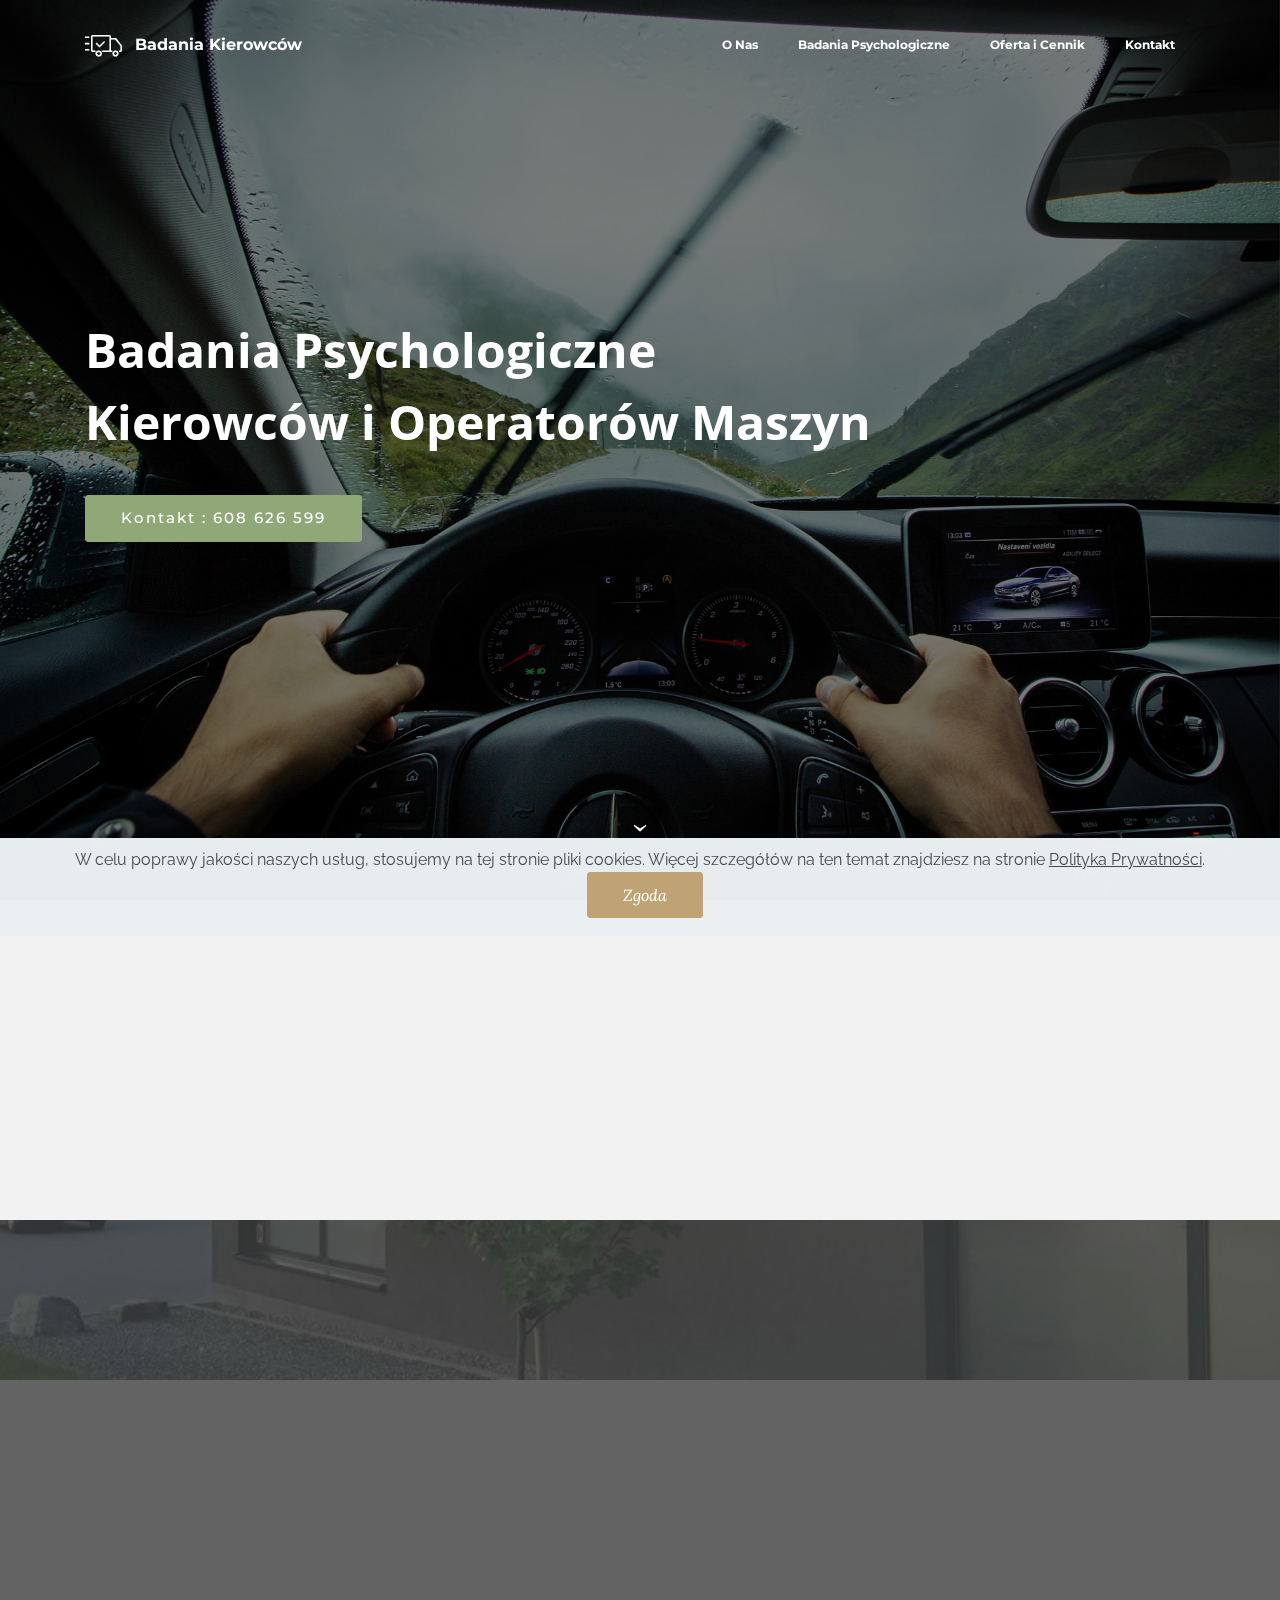
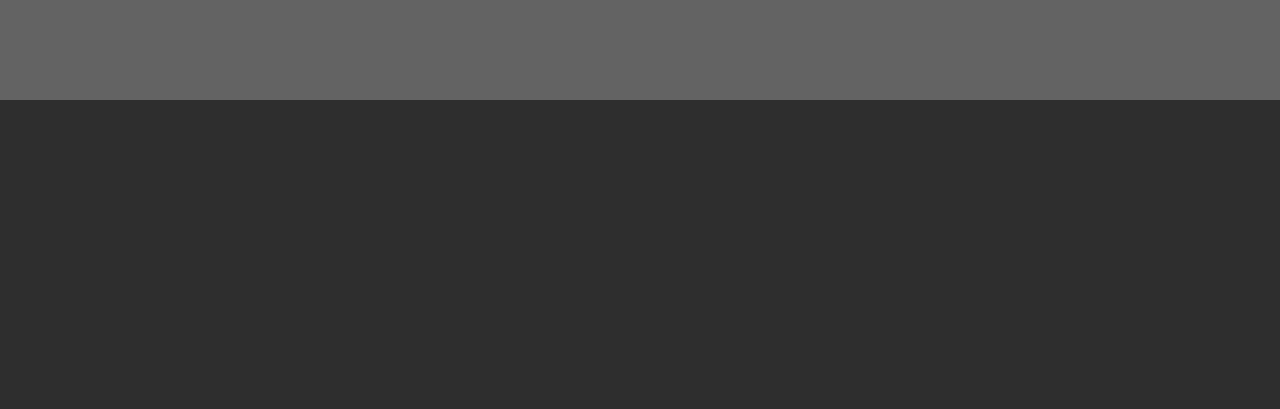
==== commit eb80aa51: "create github pages" ====
--- a/index.html
+++ b/index.html
@@ -76,7 +76,7 @@
 
 </section>
 
-<section class="engine"><a href="https://mobirise.info/w">html5 templates</a></section><section class="mbr-section mbr-section-hero mbr-section-full mbr-section-with-arrow mbr-parallax-background mbr-after-navbar" id="header4-1t" data-rv-view="38" style="background-image: url(assets/images/mbr-4.jpg);">
+<section class="engine"><a href="https://mobirise.info/w">free html5 templates</a></section><section class="mbr-section mbr-section-hero mbr-section-full mbr-section-with-arrow mbr-parallax-background mbr-after-navbar" id="header4-1t" data-rv-view="38" style="background-image: url(assets/images/mbr-4.jpg);">
 
     <div class="mbr-overlay" style="opacity: 0.5; background-color: rgb(0, 0, 0);"></div>
 
@@ -84,7 +84,7 @@
 
         <div class="container">
             <div class="row">
-                <div class="mbr-section col-md-10 col-md-offset-1 text-xs-center">
+                <div class="mbr-section col-md-10">
 
                     
                     <p class="mbr-section-lead lead"><span style="font-style: normal;"><strong>Badania Psychologiczne
--- a/assets/mobirise/css/mbr-additional.css
+++ b/assets/mobirise/css/mbr-additional.css
@@ -526,7 +526,7 @@
   font-size: 36px;
 }
 #header4-1t .mbr-section-lead SPAN {
-  font-size: 36px;
+  font-size: 48px;
   font-family: 'Open Sans', sans-serif;
 }
 #header4-1t .mbr-section-lead B {
--- a/assets/mobirise/css/mbr-additional.css
+++ b/assets/mobirise/css/mbr-additional.css
@@ -526,7 +526,7 @@
   font-size: 36px;
 }
 #header4-1t .mbr-section-lead SPAN {
-  font-size: 36px;
+  font-size: 48px;
   font-family: 'Open Sans', sans-serif;
 }
 #header4-1t .mbr-section-lead B {
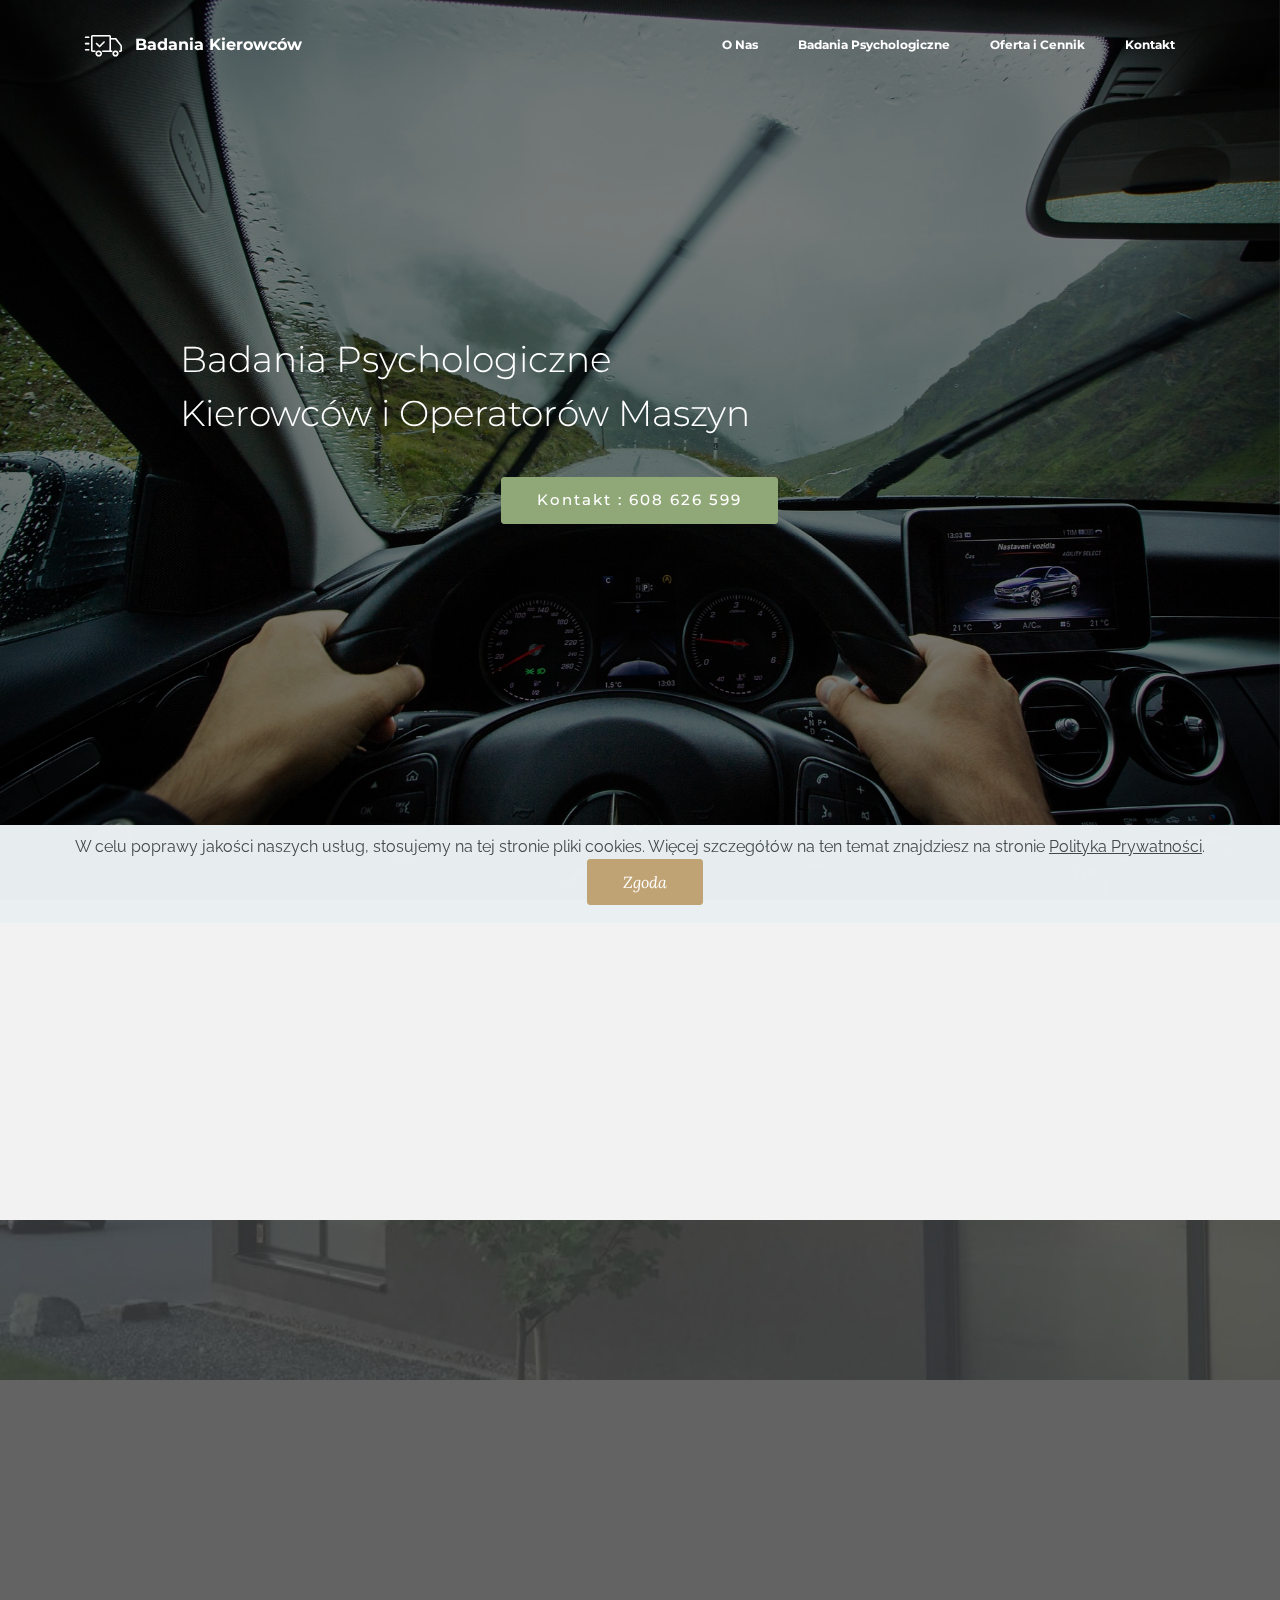
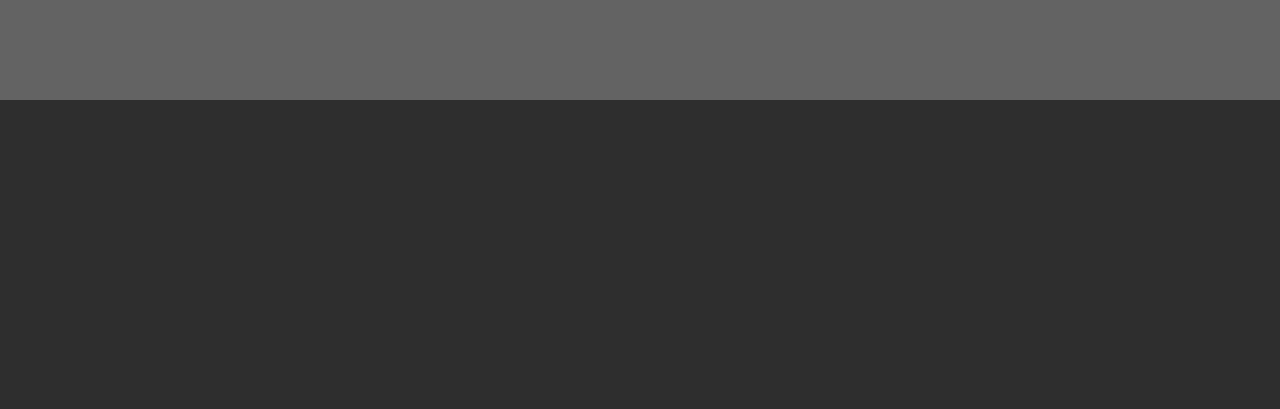
==== commit 7313b7e4: "create github pages" ====
--- a/index.html
+++ b/index.html
@@ -76,7 +76,7 @@
 
 </section>
 
-<section class="engine"><a href="https://mobirise.info/w">free html5 templates</a></section><section class="mbr-section mbr-section-hero mbr-section-full mbr-section-with-arrow mbr-parallax-background mbr-after-navbar" id="header4-1t" data-rv-view="38" style="background-image: url(assets/images/mbr-4.jpg);">
+<section class="engine"><a href="https://mobirise.info/s">free bootstrap theme</a></section><section class="mbr-section mbr-section-hero mbr-section-full mbr-section-with-arrow mbr-parallax-background mbr-after-navbar" id="header4-1t" data-rv-view="38" style="background-image: url(assets/images/mbr-4.jpg);">
 
     <div class="mbr-overlay" style="opacity: 0.5; background-color: rgb(0, 0, 0);"></div>
 
@@ -84,12 +84,12 @@
 
         <div class="container">
             <div class="row">
-                <div class="mbr-section col-md-10">
+                <div class="mbr-section col-md-10 col-md-offset-1 text-xs-center">
 
                     
-                    <p class="mbr-section-lead lead"><span style="font-style: normal;"><strong>Badania Psychologiczne
-<br>Kierowców i Operatorów Maszyn</strong></span></p>
-                    <div class="mbr-section-btn"><a class="btn btn-lg btn-success" href="https://mobirise.com">Kontakt : 608 626 599</a> </div>
+                    <p class="mbr-section-lead lead"><span style="font-style: normal;">Badania Psychologiczne
+<br>Kierowców i Operatorów Maszyn</span></p>
+                    <div class="mbr-section-btn"><a class="btn btn-lg btn-success" href="tel:+48-608626599">Kontakt : 608 626 599</a> </div>
                 </div>
             </div>
         </div>
--- a/assets/mobirise/css/mbr-additional.css
+++ b/assets/mobirise/css/mbr-additional.css
@@ -1,5 +1,4 @@
 @import url(https://fonts.googleapis.com/css?family=Montserrat:400,700);
-@import url(https://fonts.googleapis.com/css?family=Open+Sans:400,300,700);
 @import url(https://fonts.googleapis.com/css?family=Montserrat:400,700&display=swap);
 @import url(https://fonts.googleapis.com/css?family=Lora:400,700&display=swap);
 @import url(https://fonts.googleapis.com/css?family=Raleway:400,300,700&display=swap);
@@ -526,8 +525,8 @@
   font-size: 36px;
 }
 #header4-1t .mbr-section-lead SPAN {
-  font-size: 48px;
-  font-family: 'Open Sans', sans-serif;
+  font-size: 36px;
+  font-family: 'Montserrat', sans-serif;
 }
 #header4-1t .mbr-section-lead B {
   font-size: 46px;
--- a/assets/mobirise/css/mbr-additional.css
+++ b/assets/mobirise/css/mbr-additional.css
@@ -1,5 +1,4 @@
 @import url(https://fonts.googleapis.com/css?family=Montserrat:400,700);
-@import url(https://fonts.googleapis.com/css?family=Open+Sans:400,300,700);
 @import url(https://fonts.googleapis.com/css?family=Montserrat:400,700&display=swap);
 @import url(https://fonts.googleapis.com/css?family=Lora:400,700&display=swap);
 @import url(https://fonts.googleapis.com/css?family=Raleway:400,300,700&display=swap);
@@ -526,8 +525,8 @@
   font-size: 36px;
 }
 #header4-1t .mbr-section-lead SPAN {
-  font-size: 48px;
-  font-family: 'Open Sans', sans-serif;
+  font-size: 36px;
+  font-family: 'Montserrat', sans-serif;
 }
 #header4-1t .mbr-section-lead B {
   font-size: 46px;
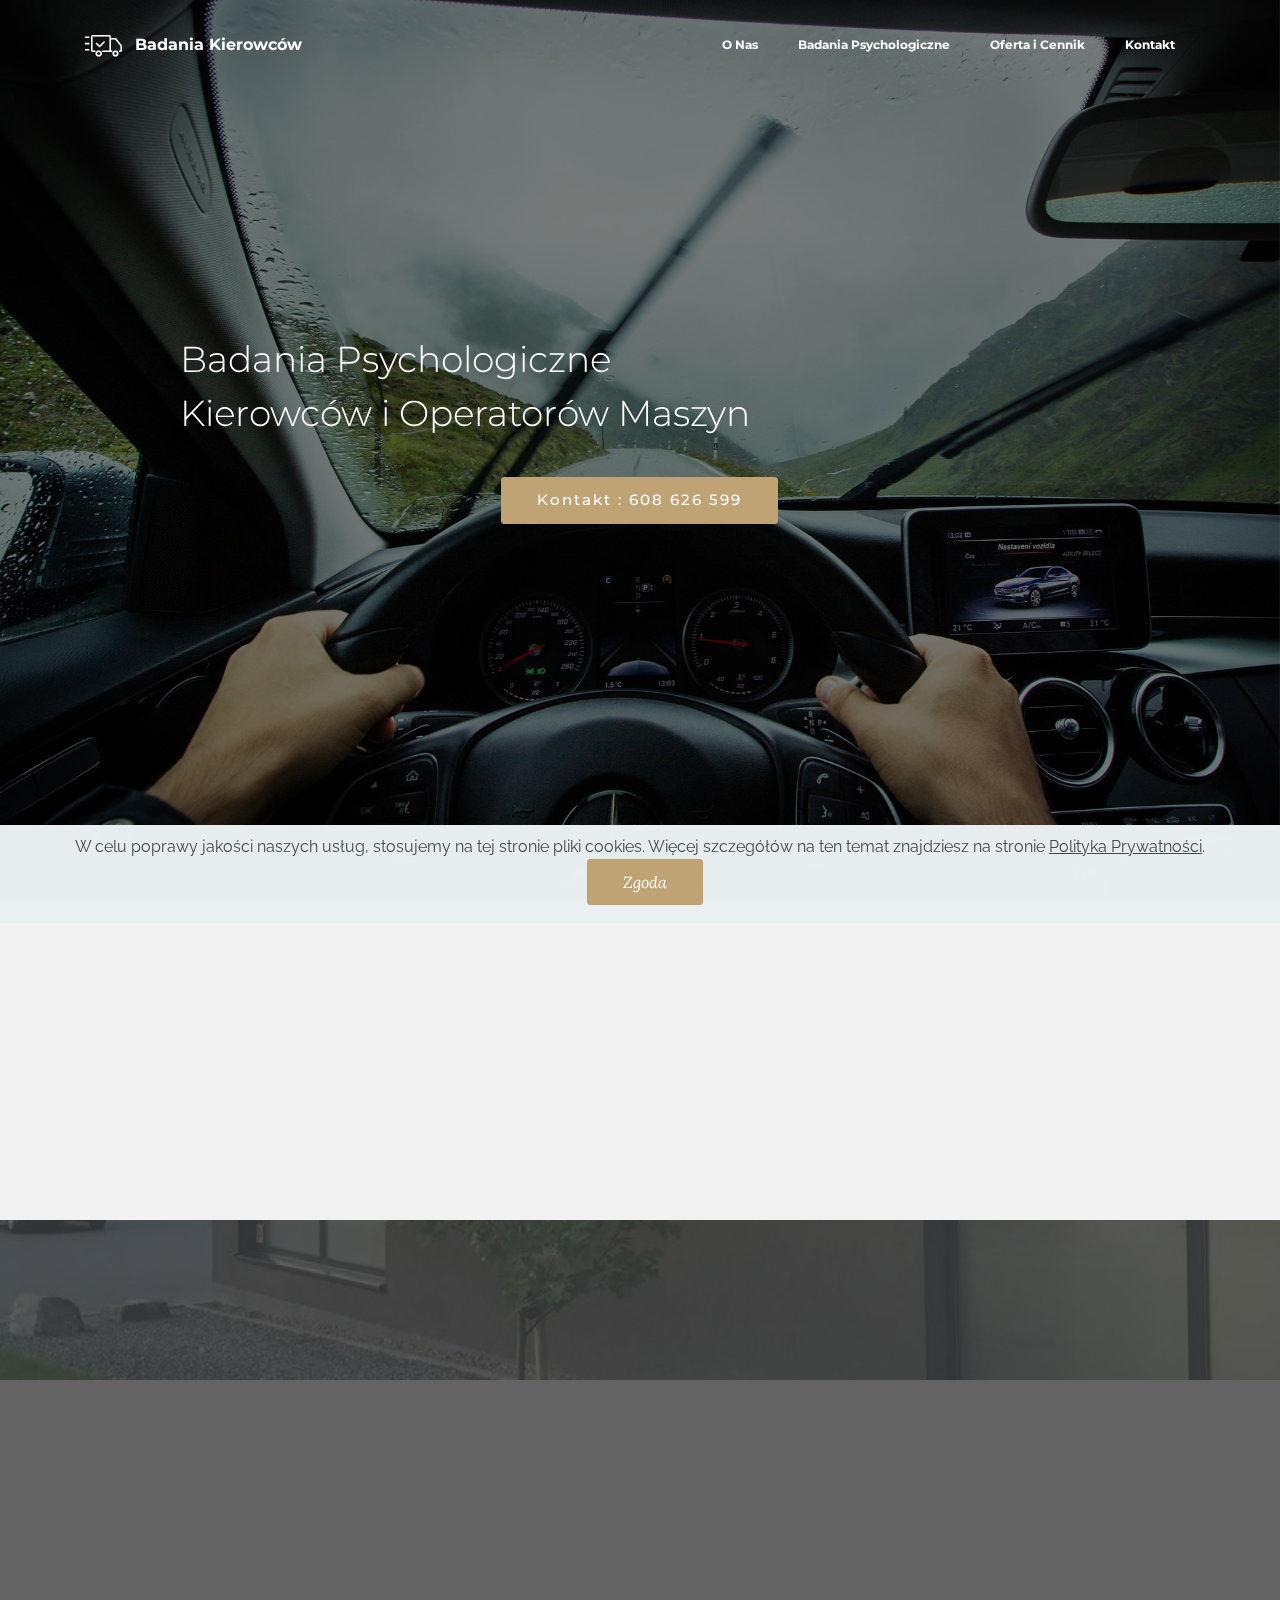
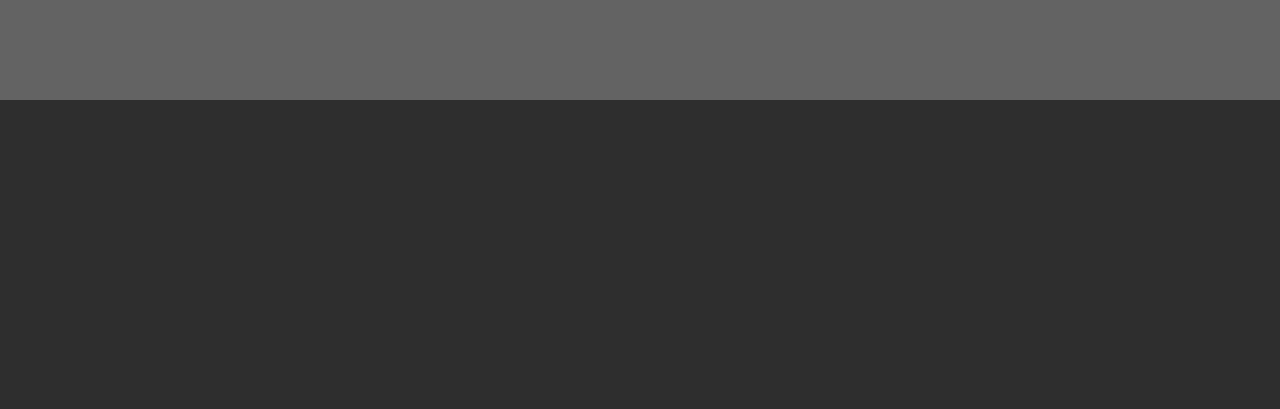
==== commit ee0bcc80: "create github pages" ====
--- a/index.html
+++ b/index.html
@@ -7,7 +7,7 @@
   <meta name="generator" content="Mobirise v4.12.3, mobirise.com">
   <meta name="viewport" content="width=device-width, initial-scale=1, minimum-scale=1">
   <link rel="shortcut icon" href="assets/images/icons8-car-50-50x50.png" type="image/x-icon">
-  <meta name="description" content="Badania Kierowców Wieliczka; Badania Psychotechniczne">
+  <meta name="description" content="Badania Kierowców Wieliczka Badania Psychotechniczne">
   
   
   <title>Home</title>
@@ -76,7 +76,7 @@
 
 </section>
 
-<section class="engine"><a href="https://mobirise.info/s">free bootstrap theme</a></section><section class="mbr-section mbr-section-hero mbr-section-full mbr-section-with-arrow mbr-parallax-background mbr-after-navbar" id="header4-1t" data-rv-view="38" style="background-image: url(assets/images/mbr-4.jpg);">
+<section class="engine"><a href="https://mobirise.info/l">free web templates</a></section><section class="mbr-section mbr-section-hero mbr-section-full mbr-section-with-arrow mbr-parallax-background mbr-after-navbar" id="header4-1t" data-rv-view="38" style="background-image: url(assets/images/mbr-4.jpg);">
 
     <div class="mbr-overlay" style="opacity: 0.5; background-color: rgb(0, 0, 0);"></div>
 
@@ -89,7 +89,7 @@
                     
                     <p class="mbr-section-lead lead"><span style="font-style: normal;">Badania Psychologiczne
 <br>Kierowców i Operatorów Maszyn</span></p>
-                    <div class="mbr-section-btn"><a class="btn btn-lg btn-success" href="tel:+48-608626599">Kontakt : 608 626 599</a> </div>
+                    <div class="mbr-section-btn"><a class="btn btn-lg btn-primary" href="tel:+48-608626599">Kontakt : 608 626 599</a> </div>
                 </div>
             </div>
         </div>
--- a/assets/mobirise/css/mbr-additional.css
+++ b/assets/mobirise/css/mbr-additional.css
@@ -889,7 +889,7 @@
   font-family: 'Montserrat', sans-serif;
 }
 #header1-1j .mbr-section-lead SPAN {
-  font-size: 48px;
+  font-size: 36px;
 }
 #contacts2-1l P {
   font-family: 'Lora', serif;
--- a/assets/mobirise/css/mbr-additional.css
+++ b/assets/mobirise/css/mbr-additional.css
@@ -889,7 +889,7 @@
   font-family: 'Montserrat', sans-serif;
 }
 #header1-1j .mbr-section-lead SPAN {
-  font-size: 48px;
+  font-size: 36px;
 }
 #contacts2-1l P {
   font-family: 'Lora', serif;
